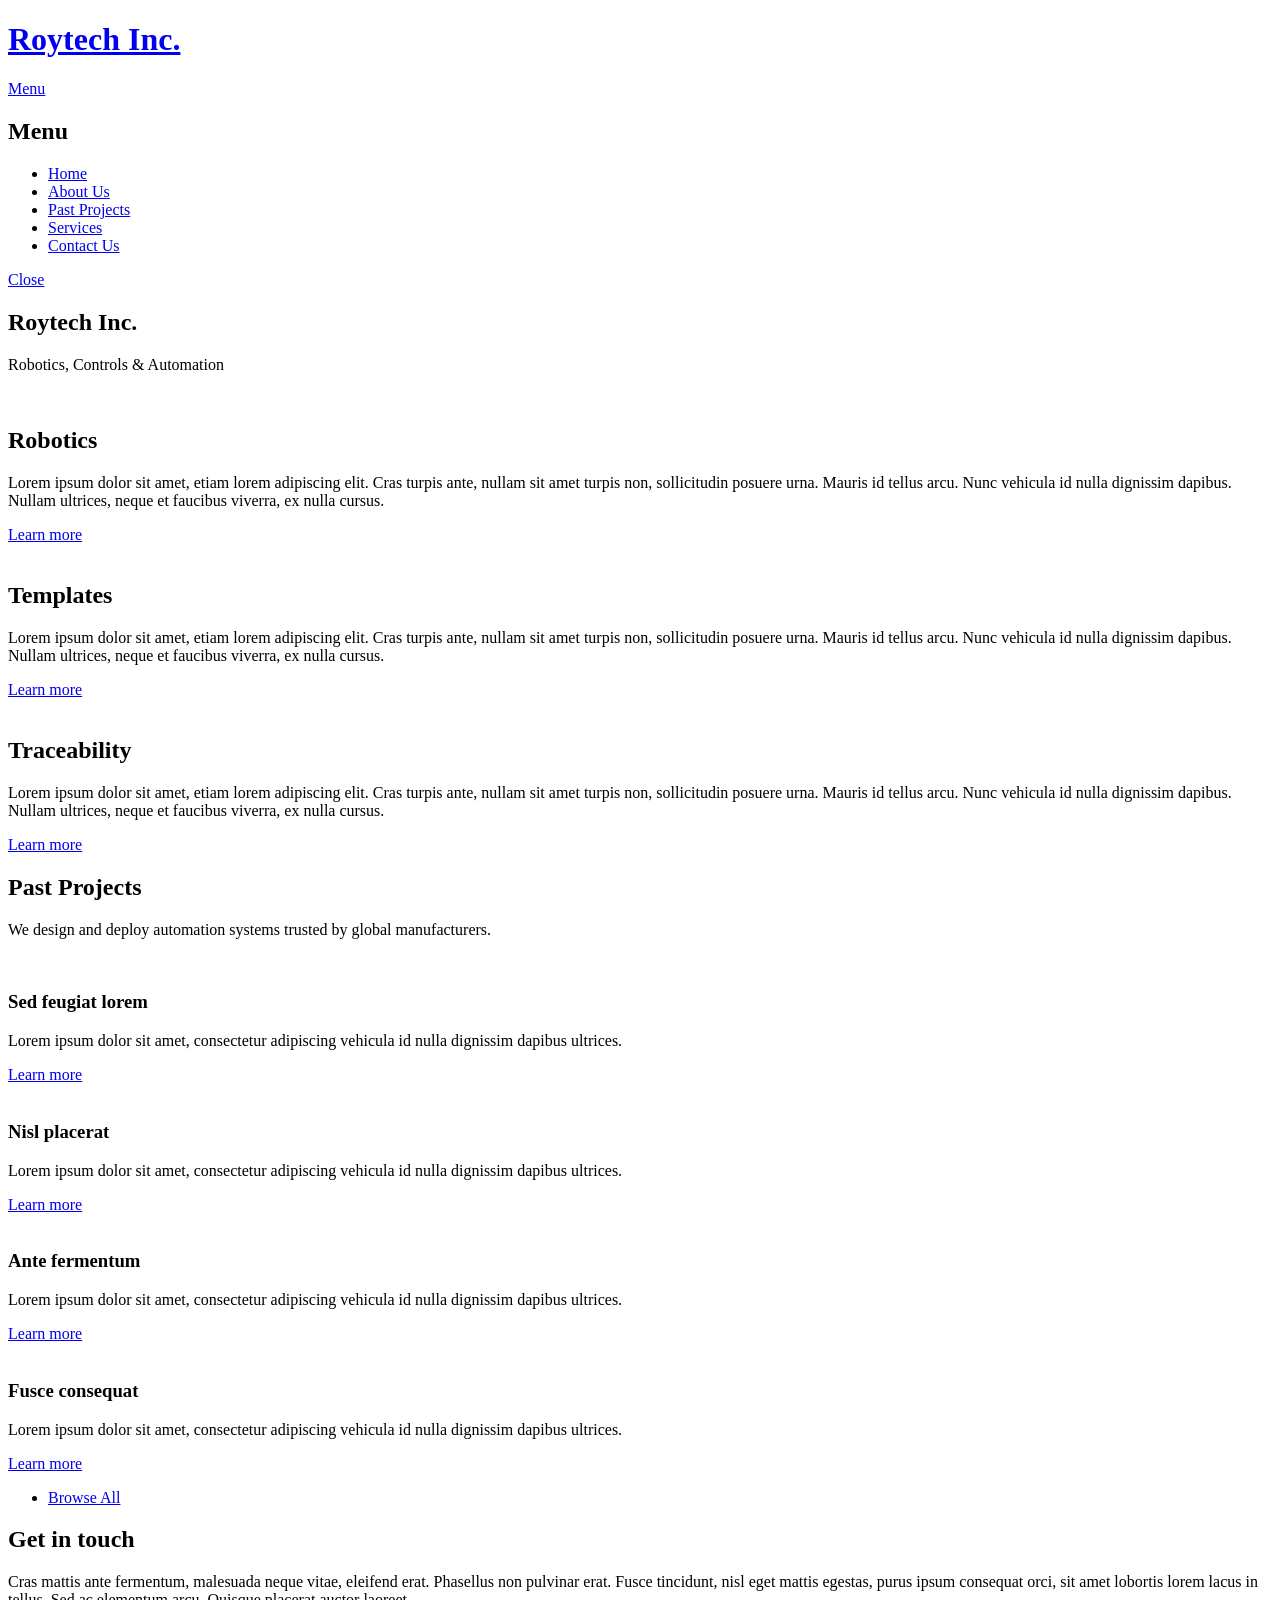
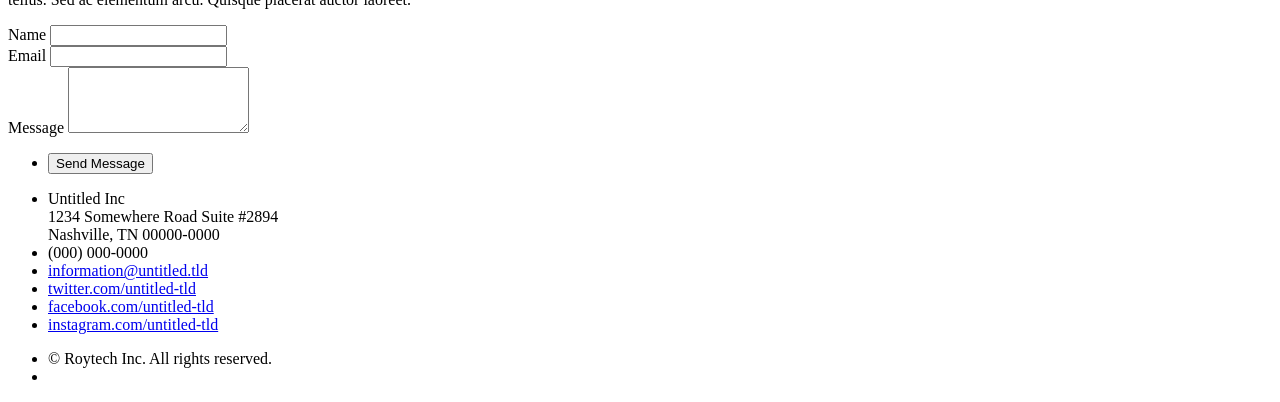
==== index.html @ 483c72b5 "Add files via upload" ====
<!DOCTYPE HTML>
<!--
	Solid State by HTML5 UP
	html5up.net | @ajlkn
	Free for personal and commercial use under the CCA 3.0 license (html5up.net/license)
-->
<html>
	<head>
		<title>Roytech Inc.</title>
		<meta charset="utf-8" />
		<meta name="viewport" content="width=device-width, initial-scale=1, user-scalable=no" />
		<link rel="stylesheet" href="assets/css/main.css" />
		<noscript><link rel="stylesheet" href="assets/css/noscript.css" /></noscript>
	</head>
	<body class="is-preload">

		<!-- Page Wrapper -->
			<div id="page-wrapper">

				<!-- Header -->
					<header id="header" class="alt">
						<h1><a href="index.html">Roytech Inc.</a></h1>
						<nav>
							<a href="#menu">Menu</a>
						</nav>
					</header>

				<!-- Menu -->
					<nav id="menu">
						<div class="inner">
							<h2>Menu</h2>
							<ul class="links">
								<li><a href="index.html">Home</a></li>
								<li><a href="about.html">About Us</a></li>
								<li><a href="projects.html">Past Projects</a></li>
								<li><a href="services.html">Services</a></li>
								<li><a href="index.html#footer">Contact Us</a></li>
							</ul>
							<a href="#" class="close">Close</a>
						</div>
					</nav>

				<!-- Banner -->
					<section id="banner">
						<div class="inner">
<div class="logo">
  <span class="icon">
    <i class="fas fa-cog"></i>
  </span>
</div>					<h2>Roytech Inc.</h2>
							<p>Robotics, Controls & Automation <a href="http://html5up.net"></a></p>
						</div>
					</section>

				<!-- Wrapper -->
					<section id="wrapper">

						<!-- One -->
							<section id="one" class="wrapper spotlight style1">
								<div class="inner">
									<a href="services.html" class="image"><img src="images/robotics.jpg" alt="" /></a>
									<div class="content">
										<h2 class="major">Robotics</h2>
										<p>Lorem ipsum dolor sit amet, etiam lorem adipiscing elit. Cras turpis ante, nullam sit amet turpis non, sollicitudin posuere urna. Mauris id tellus arcu. Nunc vehicula id nulla dignissim dapibus. Nullam ultrices, neque et faucibus viverra, ex nulla cursus.</p>
										<a href="services.html" class="special">Learn more</a>
									</div>
								</div>
							</section>

						<!-- Two -->
							<section id="two" class="wrapper alt spotlight style2">
								<div class="inner">
									<a href="services.html" class="image"><img src="images/templates.jpg" alt="" /></a>
									<div class="content">
										<h2 class="major">Templates</h2>
										<p>Lorem ipsum dolor sit amet, etiam lorem adipiscing elit. Cras turpis ante, nullam sit amet turpis non, sollicitudin posuere urna. Mauris id tellus arcu. Nunc vehicula id nulla dignissim dapibus. Nullam ultrices, neque et faucibus viverra, ex nulla cursus.</p>
										<a href="services.html" class="special">Learn more</a>
									</div>
								</div>
							</section>

						<!-- Three -->
							<section id="three" class="wrapper spotlight style3">
								<div class="inner">
									<a href="services.html" class="image"><img src="images/traceability.jpg" alt="" /></a>
									<div class="content">
										<h2 class="major">Traceability</h2>
										<p>Lorem ipsum dolor sit amet, etiam lorem adipiscing elit. Cras turpis ante, nullam sit amet turpis non, sollicitudin posuere urna. Mauris id tellus arcu. Nunc vehicula id nulla dignissim dapibus. Nullam ultrices, neque et faucibus viverra, ex nulla cursus.</p>
										<a href="services.html" class="special">Learn more</a>
									</div>
								</div>
							</section>

						<!-- Four -->
							<section id="four" class="wrapper alt style1">
								<div class="inner">
									<h2 class="major">Past Projects</h2>
									<p>We design and deploy automation systems trusted by global manufacturers.</p>
									<section class="features">
										<article>
											<a href="#" class="image"><img src="images/pic04.jpg" alt="" /></a>
											<h3 class="major">Sed feugiat lorem</h3>
											<p>Lorem ipsum dolor sit amet, consectetur adipiscing vehicula id nulla dignissim dapibus ultrices.</p>
											<a href="projects.html" class="special">Learn more</a>
										</article>
										<article>
											<a href="#" class="image"><img src="images/pic05.jpg" alt="" /></a>
											<h3 class="major">Nisl placerat</h3>
											<p>Lorem ipsum dolor sit amet, consectetur adipiscing vehicula id nulla dignissim dapibus ultrices.</p>
											<a href="projects.html" class="special">Learn more</a>
										</article>
										<article>
											<a href="#" class="image"><img src="images/pic06.jpg" alt="" /></a>
											<h3 class="major">Ante fermentum</h3>
											<p>Lorem ipsum dolor sit amet, consectetur adipiscing vehicula id nulla dignissim dapibus ultrices.</p>
											<a href="projects.html" class="special">Learn more</a>
										</article>
										<article>
											<a href="projects.html" class="image"><img src="images/pic07.jpg" alt="" /></a>
											<h3 class="major">Fusce consequat</h3>
											<p>Lorem ipsum dolor sit amet, consectetur adipiscing vehicula id nulla dignissim dapibus ultrices.</p>
											<a href="#" class="special">Learn more</a>
										</article>
									</section>
									<ul class="actions">
										<li><a href="#" class="button">Browse All</a></li>
									</ul>
								</div>
							</section>

					</section>

				<!-- Footer -->
					<section id="footer">
						<div class="inner">
							<h2 class="major">Get in touch</h2>
							<p>Cras mattis ante fermentum, malesuada neque vitae, eleifend erat. Phasellus non pulvinar erat. Fusce tincidunt, nisl eget mattis egestas, purus ipsum consequat orci, sit amet lobortis lorem lacus in tellus. Sed ac elementum arcu. Quisque placerat auctor laoreet.</p>
							<form method="post" action="#">
								<div class="fields">
									<div class="field">
										<label for="name">Name</label>
										<input type="text" name="name" id="name" />
									</div>
									<div class="field">
										<label for="email">Email</label>
										<input type="email" name="email" id="email" />
									</div>
									<div class="field">
										<label for="message">Message</label>
										<textarea name="message" id="message" rows="4"></textarea>
									</div>
								</div>
								<ul class="actions">
									<li><input type="submit" value="Send Message" /></li>
								</ul>
							</form>
							<ul class="contact">
								<li class="icon solid fa-home">
									Untitled Inc<br />
									1234 Somewhere Road Suite #2894<br />
									Nashville, TN 00000-0000
								</li>
								<li class="icon solid fa-phone">(000) 000-0000</li>
								<li class="icon solid fa-envelope"><a href="#">information@untitled.tld</a></li>
								<li class="icon brands fa-twitter"><a href="#">twitter.com/untitled-tld</a></li>
								<li class="icon brands fa-facebook-f"><a href="#">facebook.com/untitled-tld</a></li>
								<li class="icon brands fa-instagram"><a href="#">instagram.com/untitled-tld</a></li>
							</ul>
							<ul class="copyright">
								<li>&copy; Roytech Inc. All rights reserved.</li><li><a href="http://html5up.net"></a></li>
							</ul>
						</div>
					</section>

			</div>

		<!-- Scripts -->
			<script src="assets/js/jquery.min.js"></script>
			<script src="assets/js/jquery.scrollex.min.js"></script>
			<script src="assets/js/browser.min.js"></script>
			<script src="assets/js/breakpoints.min.js"></script>
			<script src="assets/js/util.js"></script>
			<script src="assets/js/main.js"></script>

	</body>
</html>
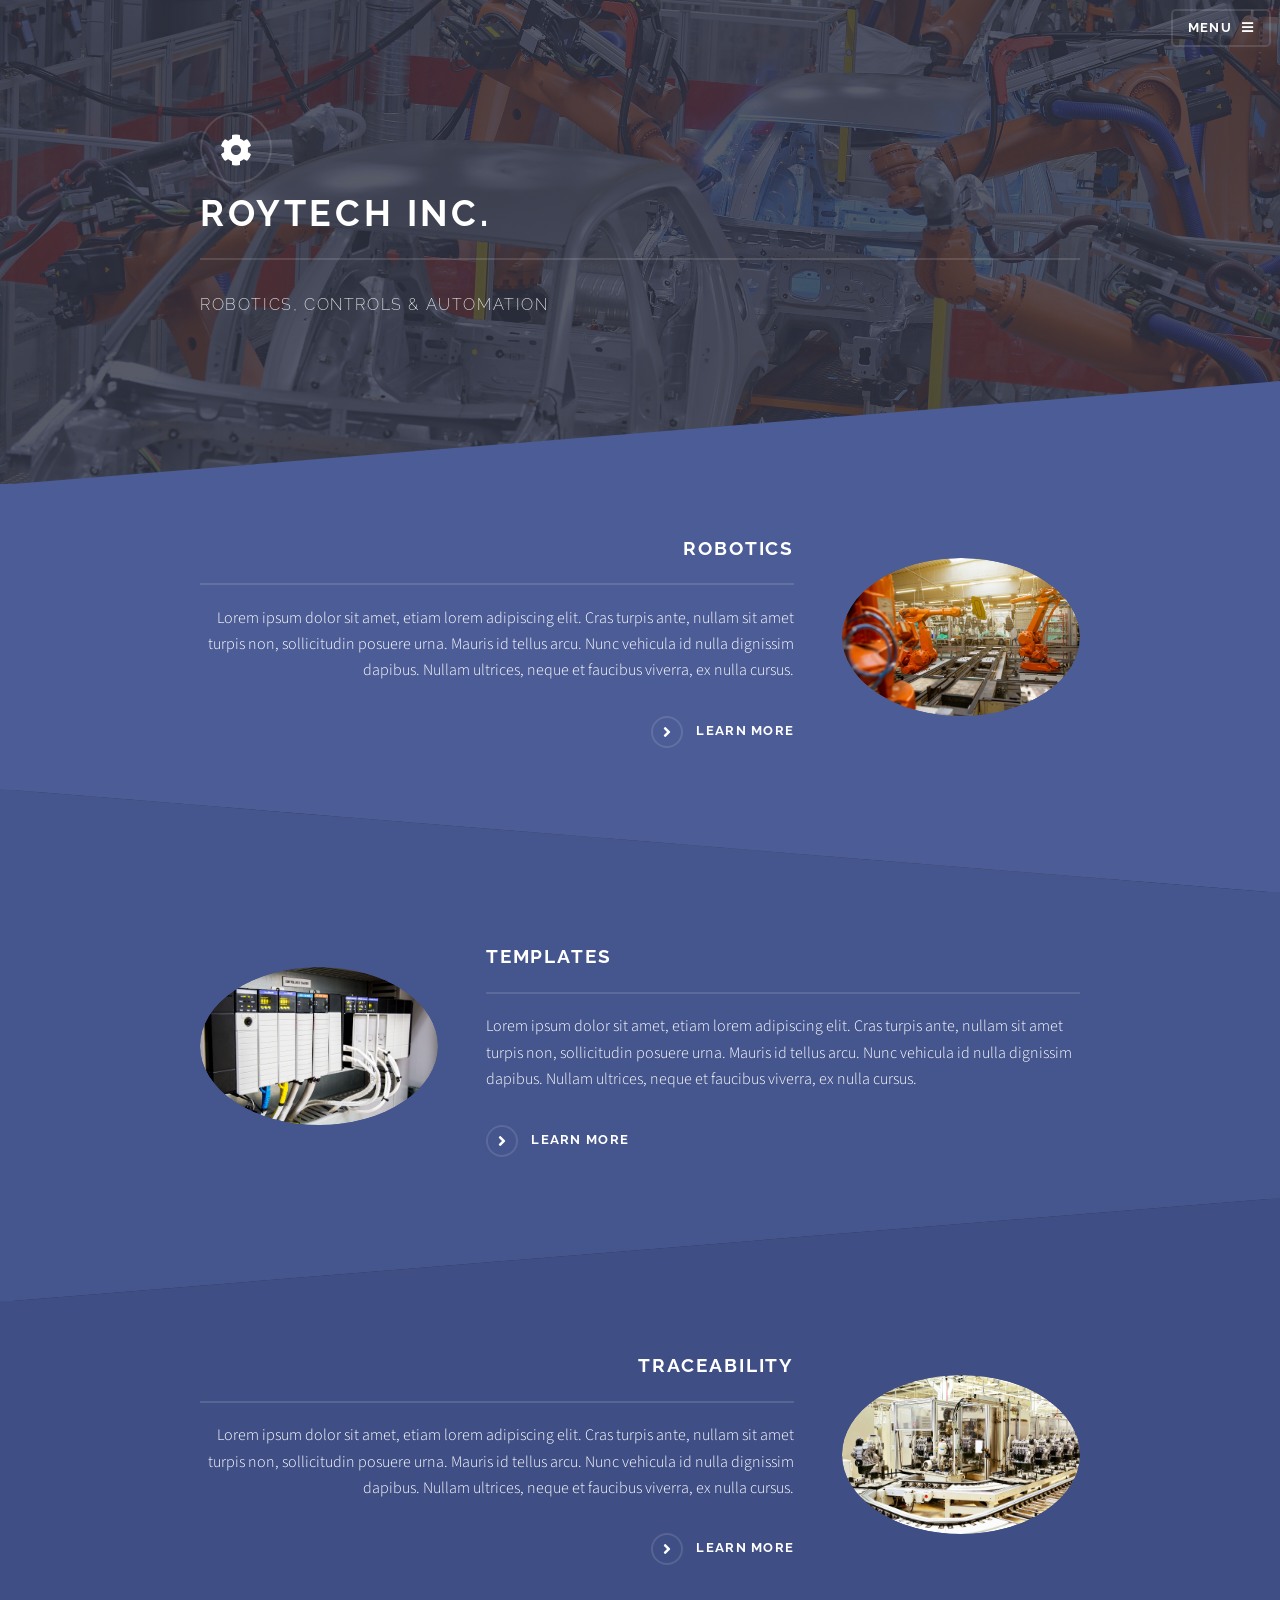
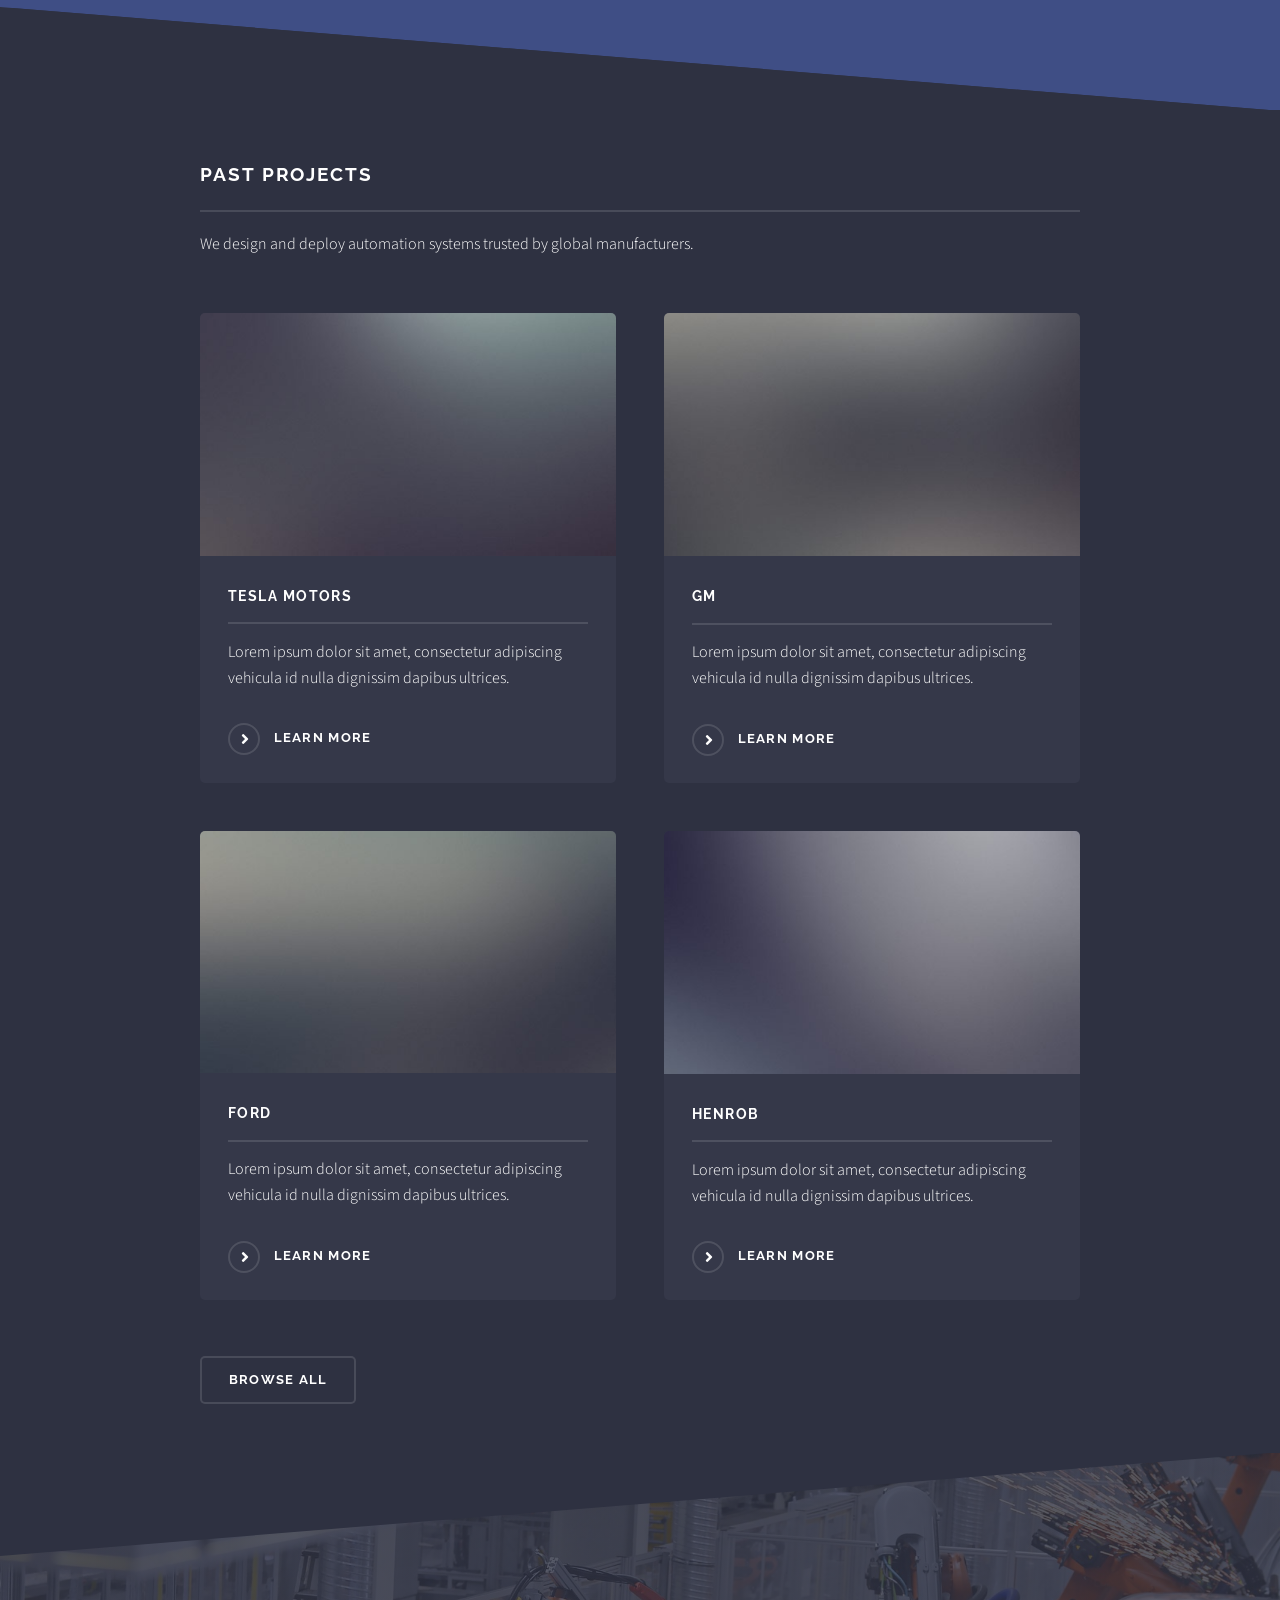
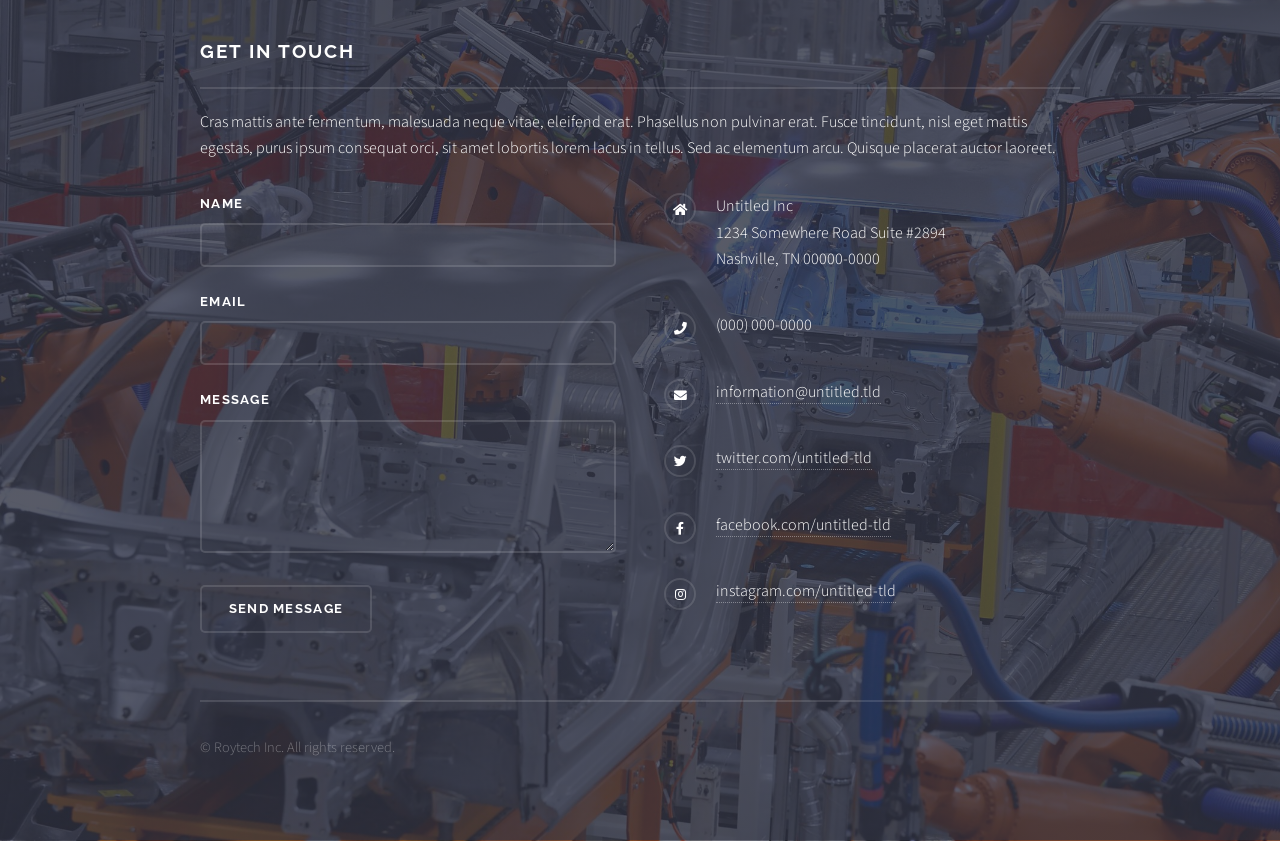
==== commit d9d91f44: "test" ====
--- a/index.html
+++ b/index.html
@@ -1,186 +1,186 @@
-<!DOCTYPE HTML>
-<!--
-	Solid State by HTML5 UP
-	html5up.net | @ajlkn
-	Free for personal and commercial use under the CCA 3.0 license (html5up.net/license)
--->
-<html>
-	<head>
-		<title>Roytech Inc.</title>
-		<meta charset="utf-8" />
-		<meta name="viewport" content="width=device-width, initial-scale=1, user-scalable=no" />
-		<link rel="stylesheet" href="assets/css/main.css" />
-		<noscript><link rel="stylesheet" href="assets/css/noscript.css" /></noscript>
-	</head>
-	<body class="is-preload">
-
-		<!-- Page Wrapper -->
-			<div id="page-wrapper">
-
-				<!-- Header -->
-					<header id="header" class="alt">
-						<h1><a href="index.html">Roytech Inc.</a></h1>
-						<nav>
-							<a href="#menu">Menu</a>
-						</nav>
-					</header>
-
-				<!-- Menu -->
-					<nav id="menu">
-						<div class="inner">
-							<h2>Menu</h2>
-							<ul class="links">
-								<li><a href="index.html">Home</a></li>
-								<li><a href="about.html">About Us</a></li>
-								<li><a href="projects.html">Past Projects</a></li>
-								<li><a href="services.html">Services</a></li>
-								<li><a href="index.html#footer">Contact Us</a></li>
-							</ul>
-							<a href="#" class="close">Close</a>
-						</div>
-					</nav>
-
-				<!-- Banner -->
-					<section id="banner">
-						<div class="inner">
-<div class="logo">
-  <span class="icon">
-    <i class="fas fa-cog"></i>
-  </span>
-</div>					<h2>Roytech Inc.</h2>
-							<p>Robotics, Controls & Automation <a href="http://html5up.net"></a></p>
-						</div>
-					</section>
-
-				<!-- Wrapper -->
-					<section id="wrapper">
-
-						<!-- One -->
-							<section id="one" class="wrapper spotlight style1">
-								<div class="inner">
-									<a href="services.html" class="image"><img src="images/robotics.jpg" alt="" /></a>
-									<div class="content">
-										<h2 class="major">Robotics</h2>
-										<p>Lorem ipsum dolor sit amet, etiam lorem adipiscing elit. Cras turpis ante, nullam sit amet turpis non, sollicitudin posuere urna. Mauris id tellus arcu. Nunc vehicula id nulla dignissim dapibus. Nullam ultrices, neque et faucibus viverra, ex nulla cursus.</p>
-										<a href="services.html" class="special">Learn more</a>
-									</div>
-								</div>
-							</section>
-
-						<!-- Two -->
-							<section id="two" class="wrapper alt spotlight style2">
-								<div class="inner">
-									<a href="services.html" class="image"><img src="images/templates.jpg" alt="" /></a>
-									<div class="content">
-										<h2 class="major">Templates</h2>
-										<p>Lorem ipsum dolor sit amet, etiam lorem adipiscing elit. Cras turpis ante, nullam sit amet turpis non, sollicitudin posuere urna. Mauris id tellus arcu. Nunc vehicula id nulla dignissim dapibus. Nullam ultrices, neque et faucibus viverra, ex nulla cursus.</p>
-										<a href="services.html" class="special">Learn more</a>
-									</div>
-								</div>
-							</section>
-
-						<!-- Three -->
-							<section id="three" class="wrapper spotlight style3">
-								<div class="inner">
-									<a href="services.html" class="image"><img src="images/traceability.jpg" alt="" /></a>
-									<div class="content">
-										<h2 class="major">Traceability</h2>
-										<p>Lorem ipsum dolor sit amet, etiam lorem adipiscing elit. Cras turpis ante, nullam sit amet turpis non, sollicitudin posuere urna. Mauris id tellus arcu. Nunc vehicula id nulla dignissim dapibus. Nullam ultrices, neque et faucibus viverra, ex nulla cursus.</p>
-										<a href="services.html" class="special">Learn more</a>
-									</div>
-								</div>
-							</section>
-
-						<!-- Four -->
-							<section id="four" class="wrapper alt style1">
-								<div class="inner">
-									<h2 class="major">Past Projects</h2>
-									<p>We design and deploy automation systems trusted by global manufacturers.</p>
-									<section class="features">
-										<article>
-											<a href="#" class="image"><img src="images/pic04.jpg" alt="" /></a>
-											<h3 class="major">Sed feugiat lorem</h3>
-											<p>Lorem ipsum dolor sit amet, consectetur adipiscing vehicula id nulla dignissim dapibus ultrices.</p>
-											<a href="projects.html" class="special">Learn more</a>
-										</article>
-										<article>
-											<a href="#" class="image"><img src="images/pic05.jpg" alt="" /></a>
-											<h3 class="major">Nisl placerat</h3>
-											<p>Lorem ipsum dolor sit amet, consectetur adipiscing vehicula id nulla dignissim dapibus ultrices.</p>
-											<a href="projects.html" class="special">Learn more</a>
-										</article>
-										<article>
-											<a href="#" class="image"><img src="images/pic06.jpg" alt="" /></a>
-											<h3 class="major">Ante fermentum</h3>
-											<p>Lorem ipsum dolor sit amet, consectetur adipiscing vehicula id nulla dignissim dapibus ultrices.</p>
-											<a href="projects.html" class="special">Learn more</a>
-										</article>
-										<article>
-											<a href="projects.html" class="image"><img src="images/pic07.jpg" alt="" /></a>
-											<h3 class="major">Fusce consequat</h3>
-											<p>Lorem ipsum dolor sit amet, consectetur adipiscing vehicula id nulla dignissim dapibus ultrices.</p>
-											<a href="#" class="special">Learn more</a>
-										</article>
-									</section>
-									<ul class="actions">
-										<li><a href="#" class="button">Browse All</a></li>
-									</ul>
-								</div>
-							</section>
-
-					</section>
-
-				<!-- Footer -->
-					<section id="footer">
-						<div class="inner">
-							<h2 class="major">Get in touch</h2>
-							<p>Cras mattis ante fermentum, malesuada neque vitae, eleifend erat. Phasellus non pulvinar erat. Fusce tincidunt, nisl eget mattis egestas, purus ipsum consequat orci, sit amet lobortis lorem lacus in tellus. Sed ac elementum arcu. Quisque placerat auctor laoreet.</p>
-							<form method="post" action="#">
-								<div class="fields">
-									<div class="field">
-										<label for="name">Name</label>
-										<input type="text" name="name" id="name" />
-									</div>
-									<div class="field">
-										<label for="email">Email</label>
-										<input type="email" name="email" id="email" />
-									</div>
-									<div class="field">
-										<label for="message">Message</label>
-										<textarea name="message" id="message" rows="4"></textarea>
-									</div>
-								</div>
-								<ul class="actions">
-									<li><input type="submit" value="Send Message" /></li>
-								</ul>
-							</form>
-							<ul class="contact">
-								<li class="icon solid fa-home">
-									Untitled Inc<br />
-									1234 Somewhere Road Suite #2894<br />
-									Nashville, TN 00000-0000
-								</li>
-								<li class="icon solid fa-phone">(000) 000-0000</li>
-								<li class="icon solid fa-envelope"><a href="#">information@untitled.tld</a></li>
-								<li class="icon brands fa-twitter"><a href="#">twitter.com/untitled-tld</a></li>
-								<li class="icon brands fa-facebook-f"><a href="#">facebook.com/untitled-tld</a></li>
-								<li class="icon brands fa-instagram"><a href="#">instagram.com/untitled-tld</a></li>
-							</ul>
-							<ul class="copyright">
-								<li>&copy; Roytech Inc. All rights reserved.</li><li><a href="http://html5up.net"></a></li>
-							</ul>
-						</div>
-					</section>
-
-			</div>
-
-		<!-- Scripts -->
-			<script src="assets/js/jquery.min.js"></script>
-			<script src="assets/js/jquery.scrollex.min.js"></script>
-			<script src="assets/js/browser.min.js"></script>
-			<script src="assets/js/breakpoints.min.js"></script>
-			<script src="assets/js/util.js"></script>
-			<script src="assets/js/main.js"></script>
-
-	</body>
+<!DOCTYPE HTML>
+<!--
+	Solid State by HTML5 UP
+	html5up.net | @ajlkn
+	Free for personal and commercial use under the CCA 3.0 license (html5up.net/license)
+-->
+<html>
+	<head>
+		<title>Roytech Inc.</title>
+		<meta charset="utf-8" />
+		<meta name="viewport" content="width=device-width, initial-scale=1, user-scalable=no" />
+		<link rel="stylesheet" href="assets/css/main.css" />
+		<noscript><link rel="stylesheet" href="assets/css/noscript.css" /></noscript>
+	</head>
+	<body class="is-preload">
+
+		<!-- Page Wrapper -->
+			<div id="page-wrapper">
+
+				<!-- Header -->
+					<header id="header" class="alt">
+						<h1><a href="index.html">Roytech Inc.</a></h1>
+						<nav>
+							<a href="#menu">Menu</a>
+						</nav>
+					</header>
+
+				<!-- Menu -->
+					<nav id="menu">
+						<div class="inner">
+							<h2>Menu</h2>
+							<ul class="links">
+								<li><a href="index.html">Home</a></li>
+								<li><a href="about.html">About Us</a></li>
+								<li><a href="projects.html">Past Projects</a></li>
+								<li><a href="services.html">Services</a></li>
+								<li><a href="index.html#footer">Contact Us</a></li>
+							</ul>
+							<a href="#" class="close">Close</a>
+						</div>
+					</nav>
+
+				<!-- Banner -->
+					<section id="banner">
+						<div class="inner">
+<div class="logo">
+  <span class="icon">
+    <i class="fas fa-cog"></i>
+  </span>
+</div>					<h2>Roytech Inc.</h2>
+							<p>Robotics, Controls & Automation <a href="http://html5up.net"></a></p>
+						</div>
+					</section>
+
+				<!-- Wrapper -->
+					<section id="wrapper">
+
+						<!-- One -->
+							<section id="one" class="wrapper spotlight style1">
+								<div class="inner">
+									<a href="services.html" class="image"><img src="images/robotics.jpg" alt="" /></a>
+									<div class="content">
+										<h2 class="major">Robotics</h2>
+										<p>Lorem ipsum dolor sit amet, etiam lorem adipiscing elit. Cras turpis ante, nullam sit amet turpis non, sollicitudin posuere urna. Mauris id tellus arcu. Nunc vehicula id nulla dignissim dapibus. Nullam ultrices, neque et faucibus viverra, ex nulla cursus.</p>
+										<a href="services.html" class="special">Learn more</a>
+									</div>
+								</div>
+							</section>
+
+						<!-- Two -->
+							<section id="two" class="wrapper alt spotlight style2">
+								<div class="inner">
+									<a href="services.html" class="image"><img src="images/templates.jpg" alt="" /></a>
+									<div class="content">
+										<h2 class="major">Templates</h2>
+										<p>Lorem ipsum dolor sit amet, etiam lorem adipiscing elit. Cras turpis ante, nullam sit amet turpis non, sollicitudin posuere urna. Mauris id tellus arcu. Nunc vehicula id nulla dignissim dapibus. Nullam ultrices, neque et faucibus viverra, ex nulla cursus.</p>
+										<a href="services.html" class="special">Learn more</a>
+									</div>
+								</div>
+							</section>
+
+						<!-- Three -->
+							<section id="three" class="wrapper spotlight style3">
+								<div class="inner">
+									<a href="services.html" class="image"><img src="images/traceability.jpg" alt="" /></a>
+									<div class="content">
+										<h2 class="major">Traceability</h2>
+										<p>Lorem ipsum dolor sit amet, etiam lorem adipiscing elit. Cras turpis ante, nullam sit amet turpis non, sollicitudin posuere urna. Mauris id tellus arcu. Nunc vehicula id nulla dignissim dapibus. Nullam ultrices, neque et faucibus viverra, ex nulla cursus.</p>
+										<a href="services.html" class="special">Learn more</a>
+									</div>
+								</div>
+							</section>
+
+						<!-- Four -->
+							<section id="four" class="wrapper alt style1">
+								<div class="inner">
+									<h2 class="major">Past Projects</h2>
+									<p>We design and deploy automation systems trusted by global manufacturers.</p>
+									<section class="features">
+										<article>
+											<a href="#" class="image"><img src="images/pic04.jpg" alt="" /></a>
+											<h3 class="major">Tesla Motors</h3>
+											<p>Lorem ipsum dolor sit amet, consectetur adipiscing vehicula id nulla dignissim dapibus ultrices.</p>
+											<a href="projects.html" class="special">Learn more</a>
+										</article>
+										<article>
+											<a href="#" class="image"><img src="images/pic05.jpg" alt="" /></a>
+											<h3 class="major">GM</h3>
+											<p>Lorem ipsum dolor sit amet, consectetur adipiscing vehicula id nulla dignissim dapibus ultrices.</p>
+											<a href="projects.html" class="special">Learn more</a>
+										</article>
+										<article>
+											<a href="#" class="image"><img src="images/pic06.jpg" alt="" /></a>
+											<h3 class="major">Ford</h3>
+											<p>Lorem ipsum dolor sit amet, consectetur adipiscing vehicula id nulla dignissim dapibus ultrices.</p>
+											<a href="projects.html" class="special">Learn more</a>
+										</article>
+										<article>
+											<a href="projects.html" class="image"><img src="images/pic07.jpg" alt="" /></a>
+											<h3 class="major">Henrob</h3>
+											<p>Lorem ipsum dolor sit amet, consectetur adipiscing vehicula id nulla dignissim dapibus ultrices.</p>
+											<a href="#" class="special">Learn more</a>
+										</article>
+									</section>
+									<ul class="actions">
+										<li><a href="#" class="button">Browse All</a></li>
+									</ul>
+								</div>
+							</section>
+
+					</section>
+
+				<!-- Footer -->
+					<section id="footer">
+						<div class="inner">
+							<h2 class="major">Get in touch</h2>
+							<p>Cras mattis ante fermentum, malesuada neque vitae, eleifend erat. Phasellus non pulvinar erat. Fusce tincidunt, nisl eget mattis egestas, purus ipsum consequat orci, sit amet lobortis lorem lacus in tellus. Sed ac elementum arcu. Quisque placerat auctor laoreet.</p>
+							<form method="post" action="#">
+								<div class="fields">
+									<div class="field">
+										<label for="name">Name</label>
+										<input type="text" name="name" id="name" />
+									</div>
+									<div class="field">
+										<label for="email">Email</label>
+										<input type="email" name="email" id="email" />
+									</div>
+									<div class="field">
+										<label for="message">Message</label>
+										<textarea name="message" id="message" rows="4"></textarea>
+									</div>
+								</div>
+								<ul class="actions">
+									<li><input type="submit" value="Send Message" /></li>
+								</ul>
+							</form>
+							<ul class="contact">
+								<li class="icon solid fa-home">
+									Untitled Inc<br />
+									1234 Somewhere Road Suite #2894<br />
+									Nashville, TN 00000-0000
+								</li>
+								<li class="icon solid fa-phone">(000) 000-0000</li>
+								<li class="icon solid fa-envelope"><a href="#">information@untitled.tld</a></li>
+								<li class="icon brands fa-twitter"><a href="#">twitter.com/untitled-tld</a></li>
+								<li class="icon brands fa-facebook-f"><a href="#">facebook.com/untitled-tld</a></li>
+								<li class="icon brands fa-instagram"><a href="#">instagram.com/untitled-tld</a></li>
+							</ul>
+							<ul class="copyright">
+								<li>&copy; Roytech Inc. All rights reserved.</li><li><a href="http://html5up.net"></a></li>
+							</ul>
+						</div>
+					</section>
+
+			</div>
+
+		<!-- Scripts -->
+			<script src="assets/js/jquery.min.js"></script>
+			<script src="assets/js/jquery.scrollex.min.js"></script>
+			<script src="assets/js/browser.min.js"></script>
+			<script src="assets/js/breakpoints.min.js"></script>
+			<script src="assets/js/util.js"></script>
+			<script src="assets/js/main.js"></script>
+
+	</body>
 </html>
--- a/assets/css/main.css
+++ b/assets/css/main.css
@@ -0,0 +1,4164 @@
+@import url(fontawesome-all.min.css);
+@import url("https://fonts.googleapis.com/css?family=Raleway:200,700|Source+Sans+Pro:300,600,300italic,600italic");
+
+/*
+	Solid State by HTML5 UP
+	html5up.net | @ajlkn
+	Free for personal and commercial use under the CCA 3.0 license (html5up.net/license)
+*/
+
+html, body, div, span, applet, object,
+iframe, h1, h2, h3, h4, h5, h6, p, blockquote,
+pre, a, abbr, acronym, address, big, cite,
+code, del, dfn, em, img, ins, kbd, q, s, samp,
+small, strike, strong, sub, sup, tt, var, b,
+u, i, center, dl, dt, dd, ol, ul, li, fieldset,
+form, label, legend, table, caption, tbody,
+tfoot, thead, tr, th, td, article, aside,
+canvas, details, embed, figure, figcaption,
+footer, header, hgroup, menu, nav, output, ruby,
+section, summary, time, mark, audio, video {
+	margin: 0;
+	padding: 0;
+	border: 0;
+	font-size: 100%;
+	font: inherit;
+	vertical-align: baseline;}
+
+article, aside, details, figcaption, figure,
+footer, header, hgroup, menu, nav, section {
+	display: block;}
+
+body {
+	line-height: 1;
+}
+
+ol, ul {
+	list-style: none;
+}
+
+blockquote, q {
+	quotes: none;
+}
+
+	blockquote:before, blockquote:after, q:before, q:after {
+		content: '';
+		content: none;
+	}
+
+table {
+	border-collapse: collapse;
+	border-spacing: 0;
+}
+
+body {
+	-webkit-text-size-adjust: none;
+}
+
+mark {
+	background-color: transparent;
+	color: inherit;
+}
+
+input::-moz-focus-inner {
+	border: 0;
+	padding: 0;
+}
+
+input, select, textarea {
+	-moz-appearance: none;
+	-webkit-appearance: none;
+	-ms-appearance: none;
+	appearance: none;
+}
+
+/* Basic */
+
+	@-ms-viewport {
+		width: device-width;
+	}
+
+	body {
+		-ms-overflow-style: scrollbar;
+	}
+
+	@media screen and (max-width: 480px) {
+
+		html, body {
+			min-width: 320px;
+		}
+
+	}
+
+	html {
+		box-sizing: border-box;
+	}
+
+	*, *:before, *:after {
+		box-sizing: inherit;
+	}
+
+	body {
+		background-color: #2e3141;
+		background-image: linear-gradient(to top, rgba(46, 49, 65, 0.8), rgba(46, 49, 65, 0.8)), url("../../images/automation.jpg");
+		background-size: auto,
+ cover;
+		background-attachment: fixed,
+ fixed;
+		background-position: center,
+ center;
+	}
+
+		body.is-preload *, body.is-preload *:before, body.is-preload *:after {
+			-moz-animation: none !important;
+			-webkit-animation: none !important;
+			-ms-animation: none !important;
+			animation: none !important;
+			-moz-transition: none !important;
+			-webkit-transition: none !important;
+			-ms-transition: none !important;
+			transition: none !important;
+		}
+
+/* Type */
+
+	body, input, select, textarea {
+		color: #ffffff;
+		font-family: "Source Sans Pro", Helvetica, sans-serif;
+		font-size: 16.5pt;
+		font-weight: 300;
+		line-height: 1.65;
+	}
+
+		@media screen and (max-width: 1680px) {
+
+			body, input, select, textarea {
+				font-size: 13pt;
+			}
+
+		}
+
+		@media screen and (max-width: 1280px) {
+
+			body, input, select, textarea {
+				font-size: 12pt;
+			}
+
+		}
+
+		@media screen and (max-width: 980px) {
+
+			body, input, select, textarea {
+				font-size: 12pt;
+			}
+
+		}
+
+		@media screen and (max-width: 736px) {
+
+			body, input, select, textarea {
+				font-size: 12pt;
+			}
+
+		}
+
+		@media screen and (max-width: 480px) {
+
+			body, input, select, textarea {
+				font-size: 12pt;
+			}
+
+		}
+
+	a {
+		-moz-transition: color 0.2s ease-in-out, border-bottom-color 0.2s ease-in-out;
+		-webkit-transition: color 0.2s ease-in-out, border-bottom-color 0.2s ease-in-out;
+		-ms-transition: color 0.2s ease-in-out, border-bottom-color 0.2s ease-in-out;
+		transition: color 0.2s ease-in-out, border-bottom-color 0.2s ease-in-out;
+		border-bottom: dotted 1px rgba(255, 255, 255, 0.35);
+		color: #ffffff;
+		text-decoration: none;
+	}
+
+		a:hover {
+			border-bottom-color: transparent;
+			color: #ffffff !important;
+		}
+
+		a.special:not(.button) {
+			text-decoration: none;
+			border-bottom: 0;
+			display: block;
+			font-family: Raleway, Helvetica, sans-serif;
+			font-size: 0.8em;
+			font-weight: 700;
+			letter-spacing: 0.1em;
+			margin: 0 0 2em 0;
+			text-transform: uppercase;
+		}
+
+			a.special:not(.button):before {
+				-moz-osx-font-smoothing: grayscale;
+				-webkit-font-smoothing: antialiased;
+				display: inline-block;
+				font-style: normal;
+				font-variant: normal;
+				text-rendering: auto;
+				line-height: 1;
+				text-transform: none !important;
+				font-family: 'Font Awesome 5 Free';
+				font-weight: 900;
+			}
+
+			a.special:not(.button):before {
+				-moz-transition: background-color 0.2s ease-in-out;
+				-webkit-transition: background-color 0.2s ease-in-out;
+				-ms-transition: background-color 0.2s ease-in-out;
+				transition: background-color 0.2s ease-in-out;
+				border-radius: 100%;
+				border: solid 2px rgba(255, 255, 255, 0.125);
+				content: '\f105';
+				display: inline-block;
+				font-size: 1.25em;
+				height: 2em;
+				line-height: 1.75em;
+				margin-right: 0.85em;
+				text-align: center;
+				text-indent: 0.15em;
+				vertical-align: middle;
+				width: 2em;
+			}
+
+			a.special:not(.button):hover:before {
+				background-color: rgba(255, 255, 255, 0.025);
+			}
+
+			a.special:not(.button):active:before {
+				background-color: rgba(255, 255, 255, 0.075);
+			}
+
+	strong, b {
+		color: #ffffff;
+		font-weight: 600;
+	}
+
+	em, i {
+		font-style: italic;
+	}
+
+	p {
+		margin: 0 0 2em 0;
+	}
+
+	h1, h2, h3, h4, h5, h6 {
+		color: #ffffff;
+		font-family: Raleway, Helvetica, sans-serif;
+		font-weight: 700;
+		letter-spacing: 0.1em;
+		margin: 0 0 1em 0;
+		text-transform: uppercase;
+	}
+
+		h1 a, h2 a, h3 a, h4 a, h5 a, h6 a {
+			color: inherit;
+			text-decoration: none;
+			border-bottom: 0;
+		}
+
+		h1 span, h2 span, h3 span, h4 span, h5 span, h6 span {
+			font-weight: 200;
+		}
+
+		h1.major, h2.major, h3.major, h4.major, h5.major, h6.major {
+			padding-bottom: 1em;
+			border-bottom: solid 2px rgba(255, 255, 255, 0.125);
+		}
+
+	h2 {
+		font-size: 1.2em;
+	}
+
+	h3 {
+		font-size: 0.9em;
+	}
+
+	h4 {
+		font-size: 0.7em;
+	}
+
+	h5 {
+		font-size: 0.7em;
+	}
+
+	h6 {
+		font-size: 0.7em;
+	}
+
+	@media screen and (max-width: 736px) {
+
+		h2 {
+			font-size: 1em;
+		}
+
+		h3 {
+			font-size: 0.8em;
+		}
+
+	}
+
+	sub {
+		font-size: 0.8em;
+		position: relative;
+		top: 0.5em;
+	}
+
+	sup {
+		font-size: 0.8em;
+		position: relative;
+		top: -0.5em;
+	}
+
+	blockquote {
+		border-left: solid 4px rgba(255, 255, 255, 0.125);
+		font-style: italic;
+		margin: 0 0 2em 0;
+		padding: 0.5em 0 0.5em 2em;
+	}
+
+	code {
+		background: rgba(255, 255, 255, 0.025);
+		border-radius: 5px;
+		border: solid 2px rgba(255, 255, 255, 0.125);
+		font-family: "Courier New", monospace;
+		font-size: 0.9em;
+		margin: 0 0.25em;
+		padding: 0.25em 0.65em;
+	}
+
+	pre {
+		-webkit-overflow-scrolling: touch;
+		font-family: "Courier New", monospace;
+		font-size: 0.9em;
+		margin: 0 0 2em 0;
+	}
+
+		pre code {
+			display: block;
+			line-height: 1.75em;
+			padding: 1em 1.5em;
+			overflow-x: auto;
+		}
+
+	hr {
+		border: 0;
+		border-bottom: solid 2px rgba(255, 255, 255, 0.125);
+		margin: 2.5em 0;
+	}
+
+		hr.major {
+			margin: 4em 0;
+		}
+
+	.align-left {
+		text-align: left;
+	}
+
+	.align-center {
+		text-align: center;
+	}
+
+	.align-right {
+		text-align: right;
+	}
+
+/* Row */
+
+	.row {
+		display: flex;
+		flex-wrap: wrap;
+		box-sizing: border-box;
+		align-items: stretch;
+	}
+
+		.row > * {
+			box-sizing: border-box;
+		}
+
+		.row.gtr-uniform > * > :last-child {
+			margin-bottom: 0;
+		}
+
+		.row.aln-left {
+			justify-content: flex-start;
+		}
+
+		.row.aln-center {
+			justify-content: center;
+		}
+
+		.row.aln-right {
+			justify-content: flex-end;
+		}
+
+		.row.aln-top {
+			align-items: flex-start;
+		}
+
+		.row.aln-middle {
+			align-items: center;
+		}
+
+		.row.aln-bottom {
+			align-items: flex-end;
+		}
+
+		.row > .imp {
+			order: -1;
+		}
+
+		.row > .col-1 {
+			width: 8.33333%;
+		}
+
+		.row > .off-1 {
+			margin-left: 8.33333%;
+		}
+
+		.row > .col-2 {
+			width: 16.66667%;
+		}
+
+		.row > .off-2 {
+			margin-left: 16.66667%;
+		}
+
+		.row > .col-3 {
+			width: 25%;
+		}
+
+		.row > .off-3 {
+			margin-left: 25%;
+		}
+
+		.row > .col-4 {
+			width: 33.33333%;
+		}
+
+		.row > .off-4 {
+			margin-left: 33.33333%;
+		}
+
+		.row > .col-5 {
+			width: 41.66667%;
+		}
+
+		.row > .off-5 {
+			margin-left: 41.66667%;
+		}
+
+		.row > .col-6 {
+			width: 50%;
+		}
+
+		.row > .off-6 {
+			margin-left: 50%;
+		}
+
+		.row > .col-7 {
+			width: 58.33333%;
+		}
+
+		.row > .off-7 {
+			margin-left: 58.33333%;
+		}
+
+		.row > .col-8 {
+			width: 66.66667%;
+		}
+
+		.row > .off-8 {
+			margin-left: 66.66667%;
+		}
+
+		.row > .col-9 {
+			width: 75%;
+		}
+
+		.row > .off-9 {
+			margin-left: 75%;
+		}
+
+		.row > .col-10 {
+			width: 83.33333%;
+		}
+
+		.row > .off-10 {
+			margin-left: 83.33333%;
+		}
+
+		.row > .col-11 {
+			width: 91.66667%;
+		}
+
+		.row > .off-11 {
+			margin-left: 91.66667%;
+		}
+
+		.row > .col-12 {
+			width: 100%;
+		}
+
+		.row > .off-12 {
+			margin-left: 100%;
+		}
+
+		.row.gtr-0 {
+			margin-top: 0;
+			margin-left: 0em;
+		}
+
+			.row.gtr-0 > * {
+				padding: 0 0 0 0em;
+			}
+
+			.row.gtr-0.gtr-uniform {
+				margin-top: 0em;
+			}
+
+				.row.gtr-0.gtr-uniform > * {
+					padding-top: 0em;
+				}
+
+		.row.gtr-25 {
+			margin-top: 0;
+			margin-left: -0.4375em;
+		}
+
+			.row.gtr-25 > * {
+				padding: 0 0 0 0.4375em;
+			}
+
+			.row.gtr-25.gtr-uniform {
+				margin-top: -0.4375em;
+			}
+
+				.row.gtr-25.gtr-uniform > * {
+					padding-top: 0.4375em;
+				}
+
+		.row.gtr-50 {
+			margin-top: 0;
+			margin-left: -0.875em;
+		}
+
+			.row.gtr-50 > * {
+				padding: 0 0 0 0.875em;
+			}
+
+			.row.gtr-50.gtr-uniform {
+				margin-top: -0.875em;
+			}
+
+				.row.gtr-50.gtr-uniform > * {
+					padding-top: 0.875em;
+				}
+
+		.row {
+			margin-top: 0;
+			margin-left: -1.75em;
+		}
+
+			.row > * {
+				padding: 0 0 0 1.75em;
+			}
+
+			.row.gtr-uniform {
+				margin-top: -1.75em;
+			}
+
+				.row.gtr-uniform > * {
+					padding-top: 1.75em;
+				}
+
+		.row.gtr-150 {
+			margin-top: 0;
+			margin-left: -2.625em;
+		}
+
+			.row.gtr-150 > * {
+				padding: 0 0 0 2.625em;
+			}
+
+			.row.gtr-150.gtr-uniform {
+				margin-top: -2.625em;
+			}
+
+				.row.gtr-150.gtr-uniform > * {
+					padding-top: 2.625em;
+				}
+
+		.row.gtr-200 {
+			margin-top: 0;
+			margin-left: -3.5em;
+		}
+
+			.row.gtr-200 > * {
+				padding: 0 0 0 3.5em;
+			}
+
+			.row.gtr-200.gtr-uniform {
+				margin-top: -3.5em;
+			}
+
+				.row.gtr-200.gtr-uniform > * {
+					padding-top: 3.5em;
+				}
+
+		@media screen and (max-width: 1680px) {
+
+			.row {
+				display: flex;
+				flex-wrap: wrap;
+				box-sizing: border-box;
+				align-items: stretch;
+			}
+
+				.row > * {
+					box-sizing: border-box;
+				}
+
+				.row.gtr-uniform > * > :last-child {
+					margin-bottom: 0;
+				}
+
+				.row.aln-left {
+					justify-content: flex-start;
+				}
+
+				.row.aln-center {
+					justify-content: center;
+				}
+
+				.row.aln-right {
+					justify-content: flex-end;
+				}
+
+				.row.aln-top {
+					align-items: flex-start;
+				}
+
+				.row.aln-middle {
+					align-items: center;
+				}
+
+				.row.aln-bottom {
+					align-items: flex-end;
+				}
+
+				.row > .imp-xlarge {
+					order: -1;
+				}
+
+				.row > .col-1-xlarge {
+					width: 8.33333%;
+				}
+
+				.row > .off-1-xlarge {
+					margin-left: 8.33333%;
+				}
+
+				.row > .col-2-xlarge {
+					width: 16.66667%;
+				}
+
+				.row > .off-2-xlarge {
+					margin-left: 16.66667%;
+				}
+
+				.row > .col-3-xlarge {
+					width: 25%;
+				}
+
+				.row > .off-3-xlarge {
+					margin-left: 25%;
+				}
+
+				.row > .col-4-xlarge {
+					width: 33.33333%;
+				}
+
+				.row > .off-4-xlarge {
+					margin-left: 33.33333%;
+				}
+
+				.row > .col-5-xlarge {
+					width: 41.66667%;
+				}
+
+				.row > .off-5-xlarge {
+					margin-left: 41.66667%;
+				}
+
+				.row > .col-6-xlarge {
+					width: 50%;
+				}
+
+				.row > .off-6-xlarge {
+					margin-left: 50%;
+				}
+
+				.row > .col-7-xlarge {
+					width: 58.33333%;
+				}
+
+				.row > .off-7-xlarge {
+					margin-left: 58.33333%;
+				}
+
+				.row > .col-8-xlarge {
+					width: 66.66667%;
+				}
+
+				.row > .off-8-xlarge {
+					margin-left: 66.66667%;
+				}
+
+				.row > .col-9-xlarge {
+					width: 75%;
+				}
+
+				.row > .off-9-xlarge {
+					margin-left: 75%;
+				}
+
+				.row > .col-10-xlarge {
+					width: 83.33333%;
+				}
+
+				.row > .off-10-xlarge {
+					margin-left: 83.33333%;
+				}
+
+				.row > .col-11-xlarge {
+					width: 91.66667%;
+				}
+
+				.row > .off-11-xlarge {
+					margin-left: 91.66667%;
+				}
+
+				.row > .col-12-xlarge {
+					width: 100%;
+				}
+
+				.row > .off-12-xlarge {
+					margin-left: 100%;
+				}
+
+				.row.gtr-0 {
+					margin-top: 0;
+					margin-left: 0em;
+				}
+
+					.row.gtr-0 > * {
+						padding: 0 0 0 0em;
+					}
+
+					.row.gtr-0.gtr-uniform {
+						margin-top: 0em;
+					}
+
+						.row.gtr-0.gtr-uniform > * {
+							padding-top: 0em;
+						}
+
+				.row.gtr-25 {
+					margin-top: 0;
+					margin-left: -0.4375em;
+				}
+
+					.row.gtr-25 > * {
+						padding: 0 0 0 0.4375em;
+					}
+
+					.row.gtr-25.gtr-uniform {
+						margin-top: -0.4375em;
+					}
+
+						.row.gtr-25.gtr-uniform > * {
+							padding-top: 0.4375em;
+						}
+
+				.row.gtr-50 {
+					margin-top: 0;
+					margin-left: -0.875em;
+				}
+
+					.row.gtr-50 > * {
+						padding: 0 0 0 0.875em;
+					}
+
+					.row.gtr-50.gtr-uniform {
+						margin-top: -0.875em;
+					}
+
+						.row.gtr-50.gtr-uniform > * {
+							padding-top: 0.875em;
+						}
+
+				.row {
+					margin-top: 0;
+					margin-left: -1.75em;
+				}
+
+					.row > * {
+						padding: 0 0 0 1.75em;
+					}
+
+					.row.gtr-uniform {
+						margin-top: -1.75em;
+					}
+
+						.row.gtr-uniform > * {
+							padding-top: 1.75em;
+						}
+
+				.row.gtr-150 {
+					margin-top: 0;
+					margin-left: -2.625em;
+				}
+
+					.row.gtr-150 > * {
+						padding: 0 0 0 2.625em;
+					}
+
+					.row.gtr-150.gtr-uniform {
+						margin-top: -2.625em;
+					}
+
+						.row.gtr-150.gtr-uniform > * {
+							padding-top: 2.625em;
+						}
+
+				.row.gtr-200 {
+					margin-top: 0;
+					margin-left: -3.5em;
+				}
+
+					.row.gtr-200 > * {
+						padding: 0 0 0 3.5em;
+					}
+
+					.row.gtr-200.gtr-uniform {
+						margin-top: -3.5em;
+					}
+
+						.row.gtr-200.gtr-uniform > * {
+							padding-top: 3.5em;
+						}
+
+		}
+
+		@media screen and (max-width: 1280px) {
+
+			.row {
+				display: flex;
+				flex-wrap: wrap;
+				box-sizing: border-box;
+				align-items: stretch;
+			}
+
+				.row > * {
+					box-sizing: border-box;
+				}
+
+				.row.gtr-uniform > * > :last-child {
+					margin-bottom: 0;
+				}
+
+				.row.aln-left {
+					justify-content: flex-start;
+				}
+
+				.row.aln-center {
+					justify-content: center;
+				}
+
+				.row.aln-right {
+					justify-content: flex-end;
+				}
+
+				.row.aln-top {
+					align-items: flex-start;
+				}
+
+				.row.aln-middle {
+					align-items: center;
+				}
+
+				.row.aln-bottom {
+					align-items: flex-end;
+				}
+
+				.row > .imp-large {
+					order: -1;
+				}
+
+				.row > .col-1-large {
+					width: 8.33333%;
+				}
+
+				.row > .off-1-large {
+					margin-left: 8.33333%;
+				}
+
+				.row > .col-2-large {
+					width: 16.66667%;
+				}
+
+				.row > .off-2-large {
+					margin-left: 16.66667%;
+				}
+
+				.row > .col-3-large {
+					width: 25%;
+				}
+
+				.row > .off-3-large {
+					margin-left: 25%;
+				}
+
+				.row > .col-4-large {
+					width: 33.33333%;
+				}
+
+				.row > .off-4-large {
+					margin-left: 33.33333%;
+				}
+
+				.row > .col-5-large {
+					width: 41.66667%;
+				}
+
+				.row > .off-5-large {
+					margin-left: 41.66667%;
+				}
+
+				.row > .col-6-large {
+					width: 50%;
+				}
+
+				.row > .off-6-large {
+					margin-left: 50%;
+				}
+
+				.row > .col-7-large {
+					width: 58.33333%;
+				}
+
+				.row > .off-7-large {
+					margin-left: 58.33333%;
+				}
+
+				.row > .col-8-large {
+					width: 66.66667%;
+				}
+
+				.row > .off-8-large {
+					margin-left: 66.66667%;
+				}
+
+				.row > .col-9-large {
+					width: 75%;
+				}
+
+				.row > .off-9-large {
+					margin-left: 75%;
+				}
+
+				.row > .col-10-large {
+					width: 83.33333%;
+				}
+
+				.row > .off-10-large {
+					margin-left: 83.33333%;
+				}
+
+				.row > .col-11-large {
+					width: 91.66667%;
+				}
+
+				.row > .off-11-large {
+					margin-left: 91.66667%;
+				}
+
+				.row > .col-12-large {
+					width: 100%;
+				}
+
+				.row > .off-12-large {
+					margin-left: 100%;
+				}
+
+				.row.gtr-0 {
+					margin-top: 0;
+					margin-left: 0em;
+				}
+
+					.row.gtr-0 > * {
+						padding: 0 0 0 0em;
+					}
+
+					.row.gtr-0.gtr-uniform {
+						margin-top: 0em;
+					}
+
+						.row.gtr-0.gtr-uniform > * {
+							padding-top: 0em;
+						}
+
+				.row.gtr-25 {
+					margin-top: 0;
+					margin-left: -0.4375em;
+				}
+
+					.row.gtr-25 > * {
+						padding: 0 0 0 0.4375em;
+					}
+
+					.row.gtr-25.gtr-uniform {
+						margin-top: -0.4375em;
+					}
+
+						.row.gtr-25.gtr-uniform > * {
+							padding-top: 0.4375em;
+						}
+
+				.row.gtr-50 {
+					margin-top: 0;
+					margin-left: -0.875em;
+				}
+
+					.row.gtr-50 > * {
+						padding: 0 0 0 0.875em;
+					}
+
+					.row.gtr-50.gtr-uniform {
+						margin-top: -0.875em;
+					}
+
+						.row.gtr-50.gtr-uniform > * {
+							padding-top: 0.875em;
+						}
+
+				.row {
+					margin-top: 0;
+					margin-left: -1.75em;
+				}
+
+					.row > * {
+						padding: 0 0 0 1.75em;
+					}
+
+					.row.gtr-uniform {
+						margin-top: -1.75em;
+					}
+
+						.row.gtr-uniform > * {
+							padding-top: 1.75em;
+						}
+
+				.row.gtr-150 {
+					margin-top: 0;
+					margin-left: -2.625em;
+				}
+
+					.row.gtr-150 > * {
+						padding: 0 0 0 2.625em;
+					}
+
+					.row.gtr-150.gtr-uniform {
+						margin-top: -2.625em;
+					}
+
+						.row.gtr-150.gtr-uniform > * {
+							padding-top: 2.625em;
+						}
+
+				.row.gtr-200 {
+					margin-top: 0;
+					margin-left: -3.5em;
+				}
+
+					.row.gtr-200 > * {
+						padding: 0 0 0 3.5em;
+					}
+
+					.row.gtr-200.gtr-uniform {
+						margin-top: -3.5em;
+					}
+
+						.row.gtr-200.gtr-uniform > * {
+							padding-top: 3.5em;
+						}
+
+		}
+
+		@media screen and (max-width: 980px) {
+
+			.row {
+				display: flex;
+				flex-wrap: wrap;
+				box-sizing: border-box;
+				align-items: stretch;
+			}
+
+				.row > * {
+					box-sizing: border-box;
+				}
+
+				.row.gtr-uniform > * > :last-child {
+					margin-bottom: 0;
+				}
+
+				.row.aln-left {
+					justify-content: flex-start;
+				}
+
+				.row.aln-center {
+					justify-content: center;
+				}
+
+				.row.aln-right {
+					justify-content: flex-end;
+				}
+
+				.row.aln-top {
+					align-items: flex-start;
+				}
+
+				.row.aln-middle {
+					align-items: center;
+				}
+
+				.row.aln-bottom {
+					align-items: flex-end;
+				}
+
+				.row > .imp-medium {
+					order: -1;
+				}
+
+				.row > .col-1-medium {
+					width: 8.33333%;
+				}
+
+				.row > .off-1-medium {
+					margin-left: 8.33333%;
+				}
+
+				.row > .col-2-medium {
+					width: 16.66667%;
+				}
+
+				.row > .off-2-medium {
+					margin-left: 16.66667%;
+				}
+
+				.row > .col-3-medium {
+					width: 25%;
+				}
+
+				.row > .off-3-medium {
+					margin-left: 25%;
+				}
+
+				.row > .col-4-medium {
+					width: 33.33333%;
+				}
+
+				.row > .off-4-medium {
+					margin-left: 33.33333%;
+				}
+
+				.row > .col-5-medium {
+					width: 41.66667%;
+				}
+
+				.row > .off-5-medium {
+					margin-left: 41.66667%;
+				}
+
+				.row > .col-6-medium {
+					width: 50%;
+				}
+
+				.row > .off-6-medium {
+					margin-left: 50%;
+				}
+
+				.row > .col-7-medium {
+					width: 58.33333%;
+				}
+
+				.row > .off-7-medium {
+					margin-left: 58.33333%;
+				}
+
+				.row > .col-8-medium {
+					width: 66.66667%;
+				}
+
+				.row > .off-8-medium {
+					margin-left: 66.66667%;
+				}
+
+				.row > .col-9-medium {
+					width: 75%;
+				}
+
+				.row > .off-9-medium {
+					margin-left: 75%;
+				}
+
+				.row > .col-10-medium {
+					width: 83.33333%;
+				}
+
+				.row > .off-10-medium {
+					margin-left: 83.33333%;
+				}
+
+				.row > .col-11-medium {
+					width: 91.66667%;
+				}
+
+				.row > .off-11-medium {
+					margin-left: 91.66667%;
+				}
+
+				.row > .col-12-medium {
+					width: 100%;
+				}
+
+				.row > .off-12-medium {
+					margin-left: 100%;
+				}
+
+				.row.gtr-0 {
+					margin-top: 0;
+					margin-left: 0em;
+				}
+
+					.row.gtr-0 > * {
+						padding: 0 0 0 0em;
+					}
+
+					.row.gtr-0.gtr-uniform {
+						margin-top: 0em;
+					}
+
+						.row.gtr-0.gtr-uniform > * {
+							padding-top: 0em;
+						}
+
+				.row.gtr-25 {
+					margin-top: 0;
+					margin-left: -0.4375em;
+				}
+
+					.row.gtr-25 > * {
+						padding: 0 0 0 0.4375em;
+					}
+
+					.row.gtr-25.gtr-uniform {
+						margin-top: -0.4375em;
+					}
+
+						.row.gtr-25.gtr-uniform > * {
+							padding-top: 0.4375em;
+						}
+
+				.row.gtr-50 {
+					margin-top: 0;
+					margin-left: -0.875em;
+				}
+
+					.row.gtr-50 > * {
+						padding: 0 0 0 0.875em;
+					}
+
+					.row.gtr-50.gtr-uniform {
+						margin-top: -0.875em;
+					}
+
+						.row.gtr-50.gtr-uniform > * {
+							padding-top: 0.875em;
+						}
+
+				.row {
+					margin-top: 0;
+					margin-left: -1.75em;
+				}
+
+					.row > * {
+						padding: 0 0 0 1.75em;
+					}
+
+					.row.gtr-uniform {
+						margin-top: -1.75em;
+					}
+
+						.row.gtr-uniform > * {
+							padding-top: 1.75em;
+						}
+
+				.row.gtr-150 {
+					margin-top: 0;
+					margin-left: -2.625em;
+				}
+
+					.row.gtr-150 > * {
+						padding: 0 0 0 2.625em;
+					}
+
+					.row.gtr-150.gtr-uniform {
+						margin-top: -2.625em;
+					}
+
+						.row.gtr-150.gtr-uniform > * {
+							padding-top: 2.625em;
+						}
+
+				.row.gtr-200 {
+					margin-top: 0;
+					margin-left: -3.5em;
+				}
+
+					.row.gtr-200 > * {
+						padding: 0 0 0 3.5em;
+					}
+
+					.row.gtr-200.gtr-uniform {
+						margin-top: -3.5em;
+					}
+
+						.row.gtr-200.gtr-uniform > * {
+							padding-top: 3.5em;
+						}
+
+		}
+
+		@media screen and (max-width: 736px) {
+
+			.row {
+				display: flex;
+				flex-wrap: wrap;
+				box-sizing: border-box;
+				align-items: stretch;
+			}
+
+				.row > * {
+					box-sizing: border-box;
+				}
+
+				.row.gtr-uniform > * > :last-child {
+					margin-bottom: 0;
+				}
+
+				.row.aln-left {
+					justify-content: flex-start;
+				}
+
+				.row.aln-center {
+					justify-content: center;
+				}
+
+				.row.aln-right {
+					justify-content: flex-end;
+				}
+
+				.row.aln-top {
+					align-items: flex-start;
+				}
+
+				.row.aln-middle {
+					align-items: center;
+				}
+
+				.row.aln-bottom {
+					align-items: flex-end;
+				}
+
+				.row > .imp-small {
+					order: -1;
+				}
+
+				.row > .col-1-small {
+					width: 8.33333%;
+				}
+
+				.row > .off-1-small {
+					margin-left: 8.33333%;
+				}
+
+				.row > .col-2-small {
+					width: 16.66667%;
+				}
+
+				.row > .off-2-small {
+					margin-left: 16.66667%;
+				}
+
+				.row > .col-3-small {
+					width: 25%;
+				}
+
+				.row > .off-3-small {
+					margin-left: 25%;
+				}
+
+				.row > .col-4-small {
+					width: 33.33333%;
+				}
+
+				.row > .off-4-small {
+					margin-left: 33.33333%;
+				}
+
+				.row > .col-5-small {
+					width: 41.66667%;
+				}
+
+				.row > .off-5-small {
+					margin-left: 41.66667%;
+				}
+
+				.row > .col-6-small {
+					width: 50%;
+				}
+
+				.row > .off-6-small {
+					margin-left: 50%;
+				}
+
+				.row > .col-7-small {
+					width: 58.33333%;
+				}
+
+				.row > .off-7-small {
+					margin-left: 58.33333%;
+				}
+
+				.row > .col-8-small {
+					width: 66.66667%;
+				}
+
+				.row > .off-8-small {
+					margin-left: 66.66667%;
+				}
+
+				.row > .col-9-small {
+					width: 75%;
+				}
+
+				.row > .off-9-small {
+					margin-left: 75%;
+				}
+
+				.row > .col-10-small {
+					width: 83.33333%;
+				}
+
+				.row > .off-10-small {
+					margin-left: 83.33333%;
+				}
+
+				.row > .col-11-small {
+					width: 91.66667%;
+				}
+
+				.row > .off-11-small {
+					margin-left: 91.66667%;
+				}
+
+				.row > .col-12-small {
+					width: 100%;
+				}
+
+				.row > .off-12-small {
+					margin-left: 100%;
+				}
+
+				.row.gtr-0 {
+					margin-top: 0;
+					margin-left: 0em;
+				}
+
+					.row.gtr-0 > * {
+						padding: 0 0 0 0em;
+					}
+
+					.row.gtr-0.gtr-uniform {
+						margin-top: 0em;
+					}
+
+						.row.gtr-0.gtr-uniform > * {
+							padding-top: 0em;
+						}
+
+				.row.gtr-25 {
+					margin-top: 0;
+					margin-left: -0.3125em;
+				}
+
+					.row.gtr-25 > * {
+						padding: 0 0 0 0.3125em;
+					}
+
+					.row.gtr-25.gtr-uniform {
+						margin-top: -0.3125em;
+					}
+
+						.row.gtr-25.gtr-uniform > * {
+							padding-top: 0.3125em;
+						}
+
+				.row.gtr-50 {
+					margin-top: 0;
+					margin-left: -0.625em;
+				}
+
+					.row.gtr-50 > * {
+						padding: 0 0 0 0.625em;
+					}
+
+					.row.gtr-50.gtr-uniform {
+						margin-top: -0.625em;
+					}
+
+						.row.gtr-50.gtr-uniform > * {
+							padding-top: 0.625em;
+						}
+
+				.row {
+					margin-top: 0;
+					margin-left: -1.25em;
+				}
+
+					.row > * {
+						padding: 0 0 0 1.25em;
+					}
+
+					.row.gtr-uniform {
+						margin-top: -1.25em;
+					}
+
+						.row.gtr-uniform > * {
+							padding-top: 1.25em;
+						}
+
+				.row.gtr-150 {
+					margin-top: 0;
+					margin-left: -1.875em;
+				}
+
+					.row.gtr-150 > * {
+						padding: 0 0 0 1.875em;
+					}
+
+					.row.gtr-150.gtr-uniform {
+						margin-top: -1.875em;
+					}
+
+						.row.gtr-150.gtr-uniform > * {
+							padding-top: 1.875em;
+						}
+
+				.row.gtr-200 {
+					margin-top: 0;
+					margin-left: -2.5em;
+				}
+
+					.row.gtr-200 > * {
+						padding: 0 0 0 2.5em;
+					}
+
+					.row.gtr-200.gtr-uniform {
+						margin-top: -2.5em;
+					}
+
+						.row.gtr-200.gtr-uniform > * {
+							padding-top: 2.5em;
+						}
+
+		}
+
+		@media screen and (max-width: 480px) {
+
+			.row {
+				display: flex;
+				flex-wrap: wrap;
+				box-sizing: border-box;
+				align-items: stretch;
+			}
+
+				.row > * {
+					box-sizing: border-box;
+				}
+
+				.row.gtr-uniform > * > :last-child {
+					margin-bottom: 0;
+				}
+
+				.row.aln-left {
+					justify-content: flex-start;
+				}
+
+				.row.aln-center {
+					justify-content: center;
+				}
+
+				.row.aln-right {
+					justify-content: flex-end;
+				}
+
+				.row.aln-top {
+					align-items: flex-start;
+				}
+
+				.row.aln-middle {
+					align-items: center;
+				}
+
+				.row.aln-bottom {
+					align-items: flex-end;
+				}
+
+				.row > .imp-xsmall {
+					order: -1;
+				}
+
+				.row > .col-1-xsmall {
+					width: 8.33333%;
+				}
+
+				.row > .off-1-xsmall {
+					margin-left: 8.33333%;
+				}
+
+				.row > .col-2-xsmall {
+					width: 16.66667%;
+				}
+
+				.row > .off-2-xsmall {
+					margin-left: 16.66667%;
+				}
+
+				.row > .col-3-xsmall {
+					width: 25%;
+				}
+
+				.row > .off-3-xsmall {
+					margin-left: 25%;
+				}
+
+				.row > .col-4-xsmall {
+					width: 33.33333%;
+				}
+
+				.row > .off-4-xsmall {
+					margin-left: 33.33333%;
+				}
+
+				.row > .col-5-xsmall {
+					width: 41.66667%;
+				}
+
+				.row > .off-5-xsmall {
+					margin-left: 41.66667%;
+				}
+
+				.row > .col-6-xsmall {
+					width: 50%;
+				}
+
+				.row > .off-6-xsmall {
+					margin-left: 50%;
+				}
+
+				.row > .col-7-xsmall {
+					width: 58.33333%;
+				}
+
+				.row > .off-7-xsmall {
+					margin-left: 58.33333%;
+				}
+
+				.row > .col-8-xsmall {
+					width: 66.66667%;
+				}
+
+				.row > .off-8-xsmall {
+					margin-left: 66.66667%;
+				}
+
+				.row > .col-9-xsmall {
+					width: 75%;
+				}
+
+				.row > .off-9-xsmall {
+					margin-left: 75%;
+				}
+
+				.row > .col-10-xsmall {
+					width: 83.33333%;
+				}
+
+				.row > .off-10-xsmall {
+					margin-left: 83.33333%;
+				}
+
+				.row > .col-11-xsmall {
+					width: 91.66667%;
+				}
+
+				.row > .off-11-xsmall {
+					margin-left: 91.66667%;
+				}
+
+				.row > .col-12-xsmall {
+					width: 100%;
+				}
+
+				.row > .off-12-xsmall {
+					margin-left: 100%;
+				}
+
+				.row.gtr-0 {
+					margin-top: 0;
+					margin-left: 0em;
+				}
+
+					.row.gtr-0 > * {
+						padding: 0 0 0 0em;
+					}
+
+					.row.gtr-0.gtr-uniform {
+						margin-top: 0em;
+					}
+
+						.row.gtr-0.gtr-uniform > * {
+							padding-top: 0em;
+						}
+
+				.row.gtr-25 {
+					margin-top: 0;
+					margin-left: -0.3125em;
+				}
+
+					.row.gtr-25 > * {
+						padding: 0 0 0 0.3125em;
+					}
+
+					.row.gtr-25.gtr-uniform {
+						margin-top: -0.3125em;
+					}
+
+						.row.gtr-25.gtr-uniform > * {
+							padding-top: 0.3125em;
+						}
+
+				.row.gtr-50 {
+					margin-top: 0;
+					margin-left: -0.625em;
+				}
+
+					.row.gtr-50 > * {
+						padding: 0 0 0 0.625em;
+					}
+
+					.row.gtr-50.gtr-uniform {
+						margin-top: -0.625em;
+					}
+
+						.row.gtr-50.gtr-uniform > * {
+							padding-top: 0.625em;
+						}
+
+				.row {
+					margin-top: 0;
+					margin-left: -1.25em;
+				}
+
+					.row > * {
+						padding: 0 0 0 1.25em;
+					}
+
+					.row.gtr-uniform {
+						margin-top: -1.25em;
+					}
+
+						.row.gtr-uniform > * {
+							padding-top: 1.25em;
+						}
+
+				.row.gtr-150 {
+					margin-top: 0;
+					margin-left: -1.875em;
+				}
+
+					.row.gtr-150 > * {
+						padding: 0 0 0 1.875em;
+					}
+
+					.row.gtr-150.gtr-uniform {
+						margin-top: -1.875em;
+					}
+
+						.row.gtr-150.gtr-uniform > * {
+							padding-top: 1.875em;
+						}
+
+				.row.gtr-200 {
+					margin-top: 0;
+					margin-left: -2.5em;
+				}
+
+					.row.gtr-200 > * {
+						padding: 0 0 0 2.5em;
+					}
+
+					.row.gtr-200.gtr-uniform {
+						margin-top: -2.5em;
+					}
+
+						.row.gtr-200.gtr-uniform > * {
+							padding-top: 2.5em;
+						}
+
+		}
+
+		@media screen and (max-width: 360px) {
+
+			.row {
+				display: flex;
+				flex-wrap: wrap;
+				box-sizing: border-box;
+				align-items: stretch;
+			}
+
+				.row > * {
+					box-sizing: border-box;
+				}
+
+				.row.gtr-uniform > * > :last-child {
+					margin-bottom: 0;
+				}
+
+				.row.aln-left {
+					justify-content: flex-start;
+				}
+
+				.row.aln-center {
+					justify-content: center;
+				}
+
+				.row.aln-right {
+					justify-content: flex-end;
+				}
+
+				.row.aln-top {
+					align-items: flex-start;
+				}
+
+				.row.aln-middle {
+					align-items: center;
+				}
+
+				.row.aln-bottom {
+					align-items: flex-end;
+				}
+
+				.row > .imp-xxsmall {
+					order: -1;
+				}
+
+				.row > .col-1-xxsmall {
+					width: 8.33333%;
+				}
+
+				.row > .off-1-xxsmall {
+					margin-left: 8.33333%;
+				}
+
+				.row > .col-2-xxsmall {
+					width: 16.66667%;
+				}
+
+				.row > .off-2-xxsmall {
+					margin-left: 16.66667%;
+				}
+
+				.row > .col-3-xxsmall {
+					width: 25%;
+				}
+
+				.row > .off-3-xxsmall {
+					margin-left: 25%;
+				}
+
+				.row > .col-4-xxsmall {
+					width: 33.33333%;
+				}
+
+				.row > .off-4-xxsmall {
+					margin-left: 33.33333%;
+				}
+
+				.row > .col-5-xxsmall {
+					width: 41.66667%;
+				}
+
+				.row > .off-5-xxsmall {
+					margin-left: 41.66667%;
+				}
+
+				.row > .col-6-xxsmall {
+					width: 50%;
+				}
+
+				.row > .off-6-xxsmall {
+					margin-left: 50%;
+				}
+
+				.row > .col-7-xxsmall {
+					width: 58.33333%;
+				}
+
+				.row > .off-7-xxsmall {
+					margin-left: 58.33333%;
+				}
+
+				.row > .col-8-xxsmall {
+					width: 66.66667%;
+				}
+
+				.row > .off-8-xxsmall {
+					margin-left: 66.66667%;
+				}
+
+				.row > .col-9-xxsmall {
+					width: 75%;
+				}
+
+				.row > .off-9-xxsmall {
+					margin-left: 75%;
+				}
+
+				.row > .col-10-xxsmall {
+					width: 83.33333%;
+				}
+
+				.row > .off-10-xxsmall {
+					margin-left: 83.33333%;
+				}
+
+				.row > .col-11-xxsmall {
+					width: 91.66667%;
+				}
+
+				.row > .off-11-xxsmall {
+					margin-left: 91.66667%;
+				}
+
+				.row > .col-12-xxsmall {
+					width: 100%;
+				}
+
+				.row > .off-12-xxsmall {
+					margin-left: 100%;
+				}
+
+				.row.gtr-0 {
+					margin-top: 0;
+					margin-left: 0em;
+				}
+
+					.row.gtr-0 > * {
+						padding: 0 0 0 0em;
+					}
+
+					.row.gtr-0.gtr-uniform {
+						margin-top: 0em;
+					}
+
+						.row.gtr-0.gtr-uniform > * {
+							padding-top: 0em;
+						}
+
+				.row.gtr-25 {
+					margin-top: 0;
+					margin-left: -0.3125em;
+				}
+
+					.row.gtr-25 > * {
+						padding: 0 0 0 0.3125em;
+					}
+
+					.row.gtr-25.gtr-uniform {
+						margin-top: -0.3125em;
+					}
+
+						.row.gtr-25.gtr-uniform > * {
+							padding-top: 0.3125em;
+						}
+
+				.row.gtr-50 {
+					margin-top: 0;
+					margin-left: -0.625em;
+				}
+
+					.row.gtr-50 > * {
+						padding: 0 0 0 0.625em;
+					}
+
+					.row.gtr-50.gtr-uniform {
+						margin-top: -0.625em;
+					}
+
+						.row.gtr-50.gtr-uniform > * {
+							padding-top: 0.625em;
+						}
+
+				.row {
+					margin-top: 0;
+					margin-left: -1.25em;
+				}
+
+					.row > * {
+						padding: 0 0 0 1.25em;
+					}
+
+					.row.gtr-uniform {
+						margin-top: -1.25em;
+					}
+
+						.row.gtr-uniform > * {
+							padding-top: 1.25em;
+						}
+
+				.row.gtr-150 {
+					margin-top: 0;
+					margin-left: -1.875em;
+				}
+
+					.row.gtr-150 > * {
+						padding: 0 0 0 1.875em;
+					}
+
+					.row.gtr-150.gtr-uniform {
+						margin-top: -1.875em;
+					}
+
+						.row.gtr-150.gtr-uniform > * {
+							padding-top: 1.875em;
+						}
+
+				.row.gtr-200 {
+					margin-top: 0;
+					margin-left: -2.5em;
+				}
+
+					.row.gtr-200 > * {
+						padding: 0 0 0 2.5em;
+					}
+
+					.row.gtr-200.gtr-uniform {
+						margin-top: -2.5em;
+					}
+
+						.row.gtr-200.gtr-uniform > * {
+							padding-top: 2.5em;
+						}
+
+		}
+
+/* Section/Article */
+
+	section.special, article.special {
+		text-align: center;
+	}
+
+/* Form */
+
+	form {
+		margin: 0 0 2em 0;
+	}
+
+		form > :last-child {
+			margin-bottom: 0;
+		}
+
+		form > .fields {
+			display: -moz-flex;
+			display: -webkit-flex;
+			display: -ms-flex;
+			display: flex;
+			-moz-flex-wrap: wrap;
+			-webkit-flex-wrap: wrap;
+			-ms-flex-wrap: wrap;
+			flex-wrap: wrap;
+			width: calc(100% + 3em);
+			margin: -1.5em 0 2em -1.5em;
+		}
+
+			form > .fields > .field {
+				-moz-flex-grow: 0;
+				-webkit-flex-grow: 0;
+				-ms-flex-grow: 0;
+				flex-grow: 0;
+				-moz-flex-shrink: 0;
+				-webkit-flex-shrink: 0;
+				-ms-flex-shrink: 0;
+				flex-shrink: 0;
+				padding: 1.5em 0 0 1.5em;
+				width: calc(100% - 1.5em);
+			}
+
+				form > .fields > .field.half {
+					width: calc(50% - 0.75em);
+				}
+
+				form > .fields > .field.third {
+					width: calc(100%/3 - 0.5em);
+				}
+
+				form > .fields > .field.quarter {
+					width: calc(25% - 0.375em);
+				}
+
+		@media screen and (max-width: 480px) {
+
+			form > .fields {
+				width: calc(100% + 3em);
+				margin: -1.5em 0 2em -1.5em;
+			}
+
+				form > .fields > .field {
+					padding: 1.5em 0 0 1.5em;
+					width: calc(100% - 1.5em);
+				}
+
+					form > .fields > .field.half {
+						width: calc(100% - 1.5em);
+					}
+
+					form > .fields > .field.third {
+						width: calc(100% - 1.5em);
+					}
+
+					form > .fields > .field.quarter {
+						width: calc(100% - 1.5em);
+					}
+
+		}
+
+	label {
+		color: #ffffff;
+		display: block;
+		font-family: Raleway, Helvetica, sans-serif;
+		font-size: 0.8em;
+		font-weight: 700;
+		letter-spacing: 0.1em;
+		margin: 0 0 0.7em 0;
+		text-transform: uppercase;
+	}
+
+	input[type="text"],
+	input[type="password"],
+	input[type="email"],
+	input[type="tel"],
+	select,
+	textarea {
+		-moz-appearance: none;
+		-webkit-appearance: none;
+		-ms-appearance: none;
+		appearance: none;
+		background: rgba(255, 255, 255, 0.025);
+		border-radius: 5px;
+		border: none;
+		border: solid 2px rgba(255, 255, 255, 0.125);
+		color: inherit;
+		display: block;
+		outline: 0;
+		padding: 0 1em;
+		text-decoration: none;
+		width: 100%;
+	}
+
+		input[type="text"]:invalid,
+		input[type="password"]:invalid,
+		input[type="email"]:invalid,
+		input[type="tel"]:invalid,
+		select:invalid,
+		textarea:invalid {
+			box-shadow: none;
+		}
+
+		input[type="text"]:focus,
+		input[type="password"]:focus,
+		input[type="email"]:focus,
+		input[type="tel"]:focus,
+		select:focus,
+		textarea:focus {
+			border-color: #5b6ba6;
+		}
+
+	select {
+		background-image: url("data:image/svg+xml;charset=utf8,%3Csvg xmlns='http://www.w3.org/2000/svg' width='40' height='40' preserveAspectRatio='none' viewBox='0 0 40 40'%3E%3Cpath d='M9.4,12.3l10.4,10.4l10.4-10.4c0.2-0.2,0.5-0.4,0.9-0.4c0.3,0,0.6,0.1,0.9,0.4l3.3,3.3c0.2,0.2,0.4,0.5,0.4,0.9 c0,0.4-0.1,0.6-0.4,0.9L20.7,31.9c-0.2,0.2-0.5,0.4-0.9,0.4c-0.3,0-0.6-0.1-0.9-0.4L4.3,17.3c-0.2-0.2-0.4-0.5-0.4-0.9 c0-0.4,0.1-0.6,0.4-0.9l3.3-3.3c0.2-0.2,0.5-0.4,0.9-0.4S9.1,12.1,9.4,12.3z' fill='rgba(255, 255, 255, 0.125)' /%3E%3C/svg%3E");
+		background-size: 1.25rem;
+		background-repeat: no-repeat;
+		background-position: calc(100% - 1rem) center;
+		height: 2.75em;
+		padding-right: 2.75em;
+		text-overflow: ellipsis;
+	}
+
+		select option {
+			color: #ffffff;
+			background: #2e3141;
+		}
+
+		select:focus::-ms-value {
+			background-color: transparent;
+		}
+
+		select::-ms-expand {
+			display: none;
+		}
+
+	input[type="text"],
+	input[type="password"],
+	input[type="email"],
+	select {
+		height: 2.75em;
+	}
+
+	textarea {
+		padding: 0.75em 1em;
+	}
+
+	input[type="checkbox"],
+	input[type="radio"] {
+		-moz-appearance: none;
+		-webkit-appearance: none;
+		-ms-appearance: none;
+		appearance: none;
+		display: block;
+		float: left;
+		margin-right: -2em;
+		opacity: 0;
+		width: 1em;
+		z-index: -1;
+	}
+
+		input[type="checkbox"] + label,
+		input[type="radio"] + label {
+			text-decoration: none;
+			color: #ffffff;
+			cursor: pointer;
+			display: inline-block;
+			font-size: 1em;
+			font-family: "Source Sans Pro", Helvetica, sans-serif;
+			text-transform: none;
+			letter-spacing: 0;
+			font-weight: 300;
+			padding-left: 2.4em;
+			padding-right: 0.75em;
+			position: relative;
+		}
+
+			input[type="checkbox"] + label:before,
+			input[type="radio"] + label:before {
+				-moz-osx-font-smoothing: grayscale;
+				-webkit-font-smoothing: antialiased;
+				display: inline-block;
+				font-style: normal;
+				font-variant: normal;
+				text-rendering: auto;
+				line-height: 1;
+				text-transform: none !important;
+				font-family: 'Font Awesome 5 Free';
+				font-weight: 900;
+			}
+
+			input[type="checkbox"] + label:before,
+			input[type="radio"] + label:before {
+				background: rgba(255, 255, 255, 0.025);
+				border-radius: 5px;
+				border: solid 2px rgba(255, 255, 255, 0.125);
+				content: '';
+				display: inline-block;
+				font-size: 0.8em;
+				height: 2.0625em;
+				left: 0;
+				line-height: 2.0625em;
+				position: absolute;
+				text-align: center;
+				top: 0;
+				width: 2.0625em;
+			}
+
+		input[type="checkbox"]:checked + label:before,
+		input[type="radio"]:checked + label:before {
+			background: #ffffff;
+			border-color: #ffffff;
+			content: '\f00c';
+			color: #2e3141;
+		}
+
+		input[type="checkbox"]:focus + label:before,
+		input[type="radio"]:focus + label:before {
+			border-color: #4c5c96;
+		}
+
+	input[type="checkbox"] + label:before {
+		border-radius: 5px;
+	}
+
+	input[type="radio"] + label:before {
+		border-radius: 100%;
+	}
+
+	::-webkit-input-placeholder {
+		color: rgba(255, 255, 255, 0.35) !important;
+		opacity: 1.0;
+	}
+
+	:-moz-placeholder {
+		color: rgba(255, 255, 255, 0.35) !important;
+		opacity: 1.0;
+	}
+
+	::-moz-placeholder {
+		color: rgba(255, 255, 255, 0.35) !important;
+		opacity: 1.0;
+	}
+
+	:-ms-input-placeholder {
+		color: rgba(255, 255, 255, 0.35) !important;
+		opacity: 1.0;
+	}
+
+/* Box */
+
+	.box {
+		border-radius: 5px;
+		border: solid 2px rgba(255, 255, 255, 0.125);
+		margin-bottom: 2em;
+		padding: 1.5em;
+	}
+
+		.box > :last-child,
+		.box > :last-child > :last-child,
+		.box > :last-child > :last-child > :last-child {
+			margin-bottom: 0;
+		}
+
+		.box.alt {
+			border: 0;
+			border-radius: 0;
+			padding: 0;
+		}
+
+/* Icon */
+
+	.icon {
+		text-decoration: none;
+		border-bottom: none;
+		position: relative;
+	}
+
+		.icon:before {
+			-moz-osx-font-smoothing: grayscale;
+			-webkit-font-smoothing: antialiased;
+			display: inline-block;
+			font-style: normal;
+			font-variant: normal;
+			text-rendering: auto;
+			line-height: 1;
+			text-transform: none !important;
+			font-family: 'Font Awesome 5 Free';
+			font-weight: 400;
+		}
+
+		.icon > .label {
+			display: none;
+		}
+
+		.icon:before {
+			line-height: inherit;
+		}
+
+		.icon.solid:before {
+			font-weight: 900;
+		}
+
+		.icon.brands:before {
+			font-family: 'Font Awesome 5 Brands';
+		}
+
+/* Image */
+
+	.image {
+		border-radius: 5px;
+		border: 0;
+		display: inline-block;
+		position: relative;
+	}
+
+		.image img {
+			border-radius: 5px;
+			display: block;
+		}
+
+		.image.left, .image.right {
+			max-width: 40%;
+		}
+
+			.image.left img, .image.right img {
+				width: 100%;
+			}
+
+		.image.left {
+			float: left;
+			padding: 0 1.5em 1em 0;
+			top: 0.25em;
+		}
+
+		.image.right {
+			float: right;
+			padding: 0 0 1em 1.5em;
+			top: 0.25em;
+		}
+
+		.image.fit {
+			display: block;
+			margin: 0 0 2em 0;
+			width: 100%;
+		}
+
+			.image.fit img {
+				width: 100%;
+			}
+
+		.image.main {
+			display: block;
+			margin: 0 0 3em 0;
+			width: 100%;
+		}
+
+			.image.main img {
+				width: 100%;
+			}
+
+/* List */
+
+	ol {
+		list-style: decimal;
+		margin: 0 0 2em 0;
+		padding-left: 1.25em;
+	}
+
+		ol li {
+			padding-left: 0.25em;
+		}
+
+	ul {
+		list-style: disc;
+		margin: 0 0 2em 0;
+		padding-left: 1em;
+	}
+
+		ul li {
+			padding-left: 0.5em;
+		}
+
+		ul.alt {
+			list-style: none;
+			padding-left: 0;
+		}
+
+			ul.alt li {
+				border-top: solid 1px rgba(255, 255, 255, 0.125);
+				padding: 0.5em 0;
+			}
+
+				ul.alt li:first-child {
+					border-top: 0;
+					padding-top: 0;
+				}
+
+	dl {
+		margin: 0 0 2em 0;
+	}
+
+		dl dt {
+			display: block;
+			font-weight: 600;
+			margin: 0 0 1em 0;
+		}
+
+		dl dd {
+			margin-left: 2em;
+		}
+
+/* Actions */
+
+	ul.actions {
+		display: -moz-flex;
+		display: -webkit-flex;
+		display: -ms-flex;
+		display: flex;
+		cursor: default;
+		list-style: none;
+		margin-left: -1em;
+		padding-left: 0;
+	}
+
+		ul.actions li {
+			padding: 0 0 0 1em;
+			vertical-align: middle;
+		}
+
+		ul.actions.special {
+			-moz-justify-content: center;
+			-webkit-justify-content: center;
+			-ms-justify-content: center;
+			justify-content: center;
+			width: 100%;
+			margin-left: 0;
+		}
+
+			ul.actions.special li:first-child {
+				padding-left: 0;
+			}
+
+		ul.actions.stacked {
+			-moz-flex-direction: column;
+			-webkit-flex-direction: column;
+			-ms-flex-direction: column;
+			flex-direction: column;
+			margin-left: 0;
+		}
+
+			ul.actions.stacked li {
+				padding: 1.3em 0 0 0;
+			}
+
+				ul.actions.stacked li:first-child {
+					padding-top: 0;
+				}
+
+		ul.actions.fit {
+			width: calc(100% + 1em);
+		}
+
+			ul.actions.fit li {
+				-moz-flex-grow: 1;
+				-webkit-flex-grow: 1;
+				-ms-flex-grow: 1;
+				flex-grow: 1;
+				-moz-flex-shrink: 1;
+				-webkit-flex-shrink: 1;
+				-ms-flex-shrink: 1;
+				flex-shrink: 1;
+				width: 100%;
+			}
+
+				ul.actions.fit li > * {
+					width: 100%;
+				}
+
+			ul.actions.fit.stacked {
+				width: 100%;
+			}
+
+		@media screen and (max-width: 480px) {
+
+			ul.actions:not(.fixed) {
+				-moz-flex-direction: column;
+				-webkit-flex-direction: column;
+				-ms-flex-direction: column;
+				flex-direction: column;
+				margin-left: 0;
+				width: 100% !important;
+			}
+
+				ul.actions:not(.fixed) li {
+					-moz-flex-grow: 1;
+					-webkit-flex-grow: 1;
+					-ms-flex-grow: 1;
+					flex-grow: 1;
+					-moz-flex-shrink: 1;
+					-webkit-flex-shrink: 1;
+					-ms-flex-shrink: 1;
+					flex-shrink: 1;
+					padding: 1em 0 0 0;
+					text-align: center;
+					width: 100%;
+				}
+
+					ul.actions:not(.fixed) li > * {
+						width: 100%;
+					}
+
+					ul.actions:not(.fixed) li:first-child {
+						padding-top: 0;
+					}
+
+					ul.actions:not(.fixed) li input[type="submit"],
+					ul.actions:not(.fixed) li input[type="reset"],
+					ul.actions:not(.fixed) li input[type="button"],
+					ul.actions:not(.fixed) li button,
+					ul.actions:not(.fixed) li .button {
+						width: 100%;
+					}
+
+						ul.actions:not(.fixed) li input[type="submit"].icon:before,
+						ul.actions:not(.fixed) li input[type="reset"].icon:before,
+						ul.actions:not(.fixed) li input[type="button"].icon:before,
+						ul.actions:not(.fixed) li button.icon:before,
+						ul.actions:not(.fixed) li .button.icon:before {
+							margin-left: -0.5rem;
+						}
+
+		}
+
+/* Icons */
+
+	ul.icons {
+		cursor: default;
+		list-style: none;
+		padding-left: 0;
+	}
+
+		ul.icons li {
+			display: inline-block;
+			padding: 0 1em 0 0;
+		}
+
+			ul.icons li:last-child {
+				padding-right: 0;
+			}
+
+			ul.icons li .icon:before {
+				font-size: 1.25em;
+			}
+
+/* Contact */
+
+	ul.contact {
+		list-style: none;
+		padding: 0;
+	}
+
+		ul.contact li {
+			text-decoration: none;
+			margin: 2.5em 0 0 0;
+			padding: 0 0 0 3.25em;
+			position: relative;
+		}
+
+			ul.contact li:before {
+				-moz-osx-font-smoothing: grayscale;
+				-webkit-font-smoothing: antialiased;
+				display: inline-block;
+				font-style: normal;
+				font-variant: normal;
+				text-rendering: auto;
+				line-height: 1;
+				text-transform: none !important;
+				font-family: 'Font Awesome 5 Free';
+				font-weight: 400;
+			}
+
+			ul.contact li:before {
+				border-radius: 100%;
+				border: solid 2px rgba(255, 255, 255, 0.125);
+				display: inline-block;
+				font-size: 0.8em;
+				height: 2.5em;
+				left: 0;
+				line-height: 2.35em;
+				position: absolute;
+				text-align: center;
+				top: 0;
+				width: 2.5em;
+			}
+
+			ul.contact li:first-child {
+				margin-top: 0;
+			}
+
+		@media screen and (max-width: 736px) {
+
+			ul.contact li {
+				margin: 1.5em 0 0 0;
+			}
+
+		}
+
+/* Pagination */
+
+	ul.pagination {
+		cursor: default;
+		list-style: none;
+		padding-left: 0;
+	}
+
+		ul.pagination li {
+			display: inline-block;
+			padding-left: 0;
+			vertical-align: middle;
+		}
+
+			ul.pagination li > .page {
+				-moz-transition: background-color 0.2s ease-in-out, color 0.2s ease-in-out;
+				-webkit-transition: background-color 0.2s ease-in-out, color 0.2s ease-in-out;
+				-ms-transition: background-color 0.2s ease-in-out, color 0.2s ease-in-out;
+				transition: background-color 0.2s ease-in-out, color 0.2s ease-in-out;
+				border-bottom: 0;
+				border-radius: 5px;
+				display: inline-block;
+				height: 1.5em;
+				line-height: 1.5em;
+				margin: 0 0.125em;
+				min-width: 1.5em;
+				padding: 0 0.5em;
+				text-align: center;
+			}
+
+				ul.pagination li > .page:hover {
+					background-color: rgba(255, 255, 255, 0.025);
+				}
+
+				ul.pagination li > .page.active {
+					background-color: #4c5c96;
+				}
+
+			ul.pagination li:first-child {
+				padding-right: 0.75em;
+			}
+
+			ul.pagination li:last-child {
+				padding-left: 0.75em;
+			}
+
+		@media screen and (max-width: 480px) {
+
+			ul.pagination li:nth-child(n+2):nth-last-child(n+2) {
+				display: none;
+			}
+
+			ul.pagination li .button {
+				width: 100%;
+			}
+
+			ul.pagination li:first-child {
+				width: calc(50% - 2px);
+				text-align: left;
+				padding-right: 0.325em;
+			}
+
+			ul.pagination li:last-child {
+				width: calc(50% - 2px);
+				text-align: right;
+				padding-left: 0.325em;
+			}
+
+		}
+
+/* Table */
+
+	.table-wrapper {
+		-webkit-overflow-scrolling: touch;
+		overflow-x: auto;
+	}
+
+	table {
+		margin: 0 0 2em 0;
+		width: 100%;
+	}
+
+		table tbody tr {
+			border: solid 1px rgba(255, 255, 255, 0.125);
+			border-left: 0;
+			border-right: 0;
+		}
+
+			table tbody tr:nth-child(2n + 1) {
+				background-color: rgba(255, 255, 255, 0.025);
+			}
+
+		table td {
+			padding: 0.75em 0.75em;
+		}
+
+		table th {
+			color: #ffffff;
+			font-size: 0.9em;
+			font-weight: 600;
+			padding: 0 0.75em 0.75em 0.75em;
+			text-align: left;
+		}
+
+		table thead {
+			border-bottom: solid 2px rgba(255, 255, 255, 0.125);
+		}
+
+		table tfoot {
+			border-top: solid 2px rgba(255, 255, 255, 0.125);
+		}
+
+		table.alt {
+			border-collapse: separate;
+		}
+
+			table.alt tbody tr td {
+				border: solid 1px rgba(255, 255, 255, 0.125);
+				border-left-width: 0;
+				border-top-width: 0;
+			}
+
+				table.alt tbody tr td:first-child {
+					border-left-width: 1px;
+				}
+
+			table.alt tbody tr:first-child td {
+				border-top-width: 1px;
+			}
+
+			table.alt thead {
+				border-bottom: 0;
+			}
+
+			table.alt tfoot {
+				border-top: 0;
+			}
+
+/* Button */
+
+	input[type="submit"],
+	input[type="reset"],
+	input[type="button"],
+	button,
+	.button {
+		-moz-appearance: none;
+		-webkit-appearance: none;
+		-ms-appearance: none;
+		appearance: none;
+		-moz-transition: background-color 0.2s ease-in-out;
+		-webkit-transition: background-color 0.2s ease-in-out;
+		-ms-transition: background-color 0.2s ease-in-out;
+		transition: background-color 0.2s ease-in-out;
+		background-color: transparent;
+		border-radius: 5px;
+		border: 0;
+		box-shadow: inset 0 0 0 2px rgba(255, 255, 255, 0.125);
+		color: #ffffff !important;
+		cursor: pointer;
+		display: inline-block;
+		font-family: Raleway, Helvetica, sans-serif;
+		font-size: 0.8em;
+		font-weight: 700;
+		height: 3.75em;
+		letter-spacing: 0.1em;
+		line-height: 3.75em;
+		padding: 0 2.25em;
+		text-align: center;
+		text-decoration: none;
+		text-transform: uppercase;
+		white-space: nowrap;
+	}
+
+		input[type="submit"]:hover,
+		input[type="reset"]:hover,
+		input[type="button"]:hover,
+		button:hover,
+		.button:hover {
+			background-color: rgba(255, 255, 255, 0.025);
+		}
+
+		input[type="submit"]:active,
+		input[type="reset"]:active,
+		input[type="button"]:active,
+		button:active,
+		.button:active {
+			background-color: rgba(255, 255, 255, 0.075);
+		}
+
+		input[type="submit"].icon:before,
+		input[type="reset"].icon:before,
+		input[type="button"].icon:before,
+		button.icon:before,
+		.button.icon:before {
+			margin-right: 0.5em;
+			color: rgba(255, 255, 255, 0.35);
+		}
+
+		input[type="submit"].primary,
+		input[type="reset"].primary,
+		input[type="button"].primary,
+		button.primary,
+		.button.primary {
+			background-color: #4c5c96;
+			box-shadow: none;
+		}
+
+			input[type="submit"].primary:hover,
+			input[type="reset"].primary:hover,
+			input[type="button"].primary:hover,
+			button.primary:hover,
+			.button.primary:hover {
+				background-color: #53639e;
+			}
+
+			input[type="submit"].primary:active,
+			input[type="reset"].primary:active,
+			input[type="button"].primary:active,
+			button.primary:active,
+			.button.primary:active {
+				background-color: #45558d;
+			}
+
+			input[type="submit"].primary.icon:before,
+			input[type="reset"].primary.icon:before,
+			input[type="button"].primary.icon:before,
+			button.primary.icon:before,
+			.button.primary.icon:before {
+				color: #7985b0;
+			}
+
+		input[type="submit"].fit,
+		input[type="reset"].fit,
+		input[type="button"].fit,
+		button.fit,
+		.button.fit {
+			width: 100%;
+		}
+
+		input[type="submit"].small,
+		input[type="reset"].small,
+		input[type="button"].small,
+		button.small,
+		.button.small {
+			font-size: 0.6em;
+		}
+
+		input[type="submit"].large,
+		input[type="reset"].large,
+		input[type="button"].large,
+		button.large,
+		.button.large {
+			font-size: 1em;
+		}
+
+		input[type="submit"].disabled, input[type="submit"]:disabled,
+		input[type="reset"].disabled,
+		input[type="reset"]:disabled,
+		input[type="button"].disabled,
+		input[type="button"]:disabled,
+		button.disabled,
+		button:disabled,
+		.button.disabled,
+		.button:disabled {
+			opacity: 0.25;
+		}
+
+		@media screen and (max-width: 480px) {
+
+			input[type="submit"],
+			input[type="reset"],
+			input[type="button"],
+			button,
+			.button {
+				padding: 0;
+			}
+
+		}
+
+/* Features */
+
+	.features {
+		display: -moz-flex;
+		display: -webkit-flex;
+		display: -ms-flex;
+		display: flex;
+		-moz-flex-wrap: wrap;
+		-webkit-flex-wrap: wrap;
+		-ms-flex-wrap: wrap;
+		flex-wrap: wrap;
+		margin: 0 0 2em 0;
+	}
+
+		.features article {
+			padding: 1.75em 1.75em 0.1em 1.75em ;
+			background-color: #353849;
+			border-radius: 5px;
+			margin: 1.5em 3em 1.5em 0;
+			width: calc(50% - 1.5em);
+		}
+
+			.features article:nth-child(2n) {
+				margin-right: 0;
+			}
+
+			.features article .image {
+				border-radius: 5px 5px 0 0;
+				display: block;
+				margin-bottom: 1.75em;
+				margin-left: -1.75em;
+				margin-top: -1.75em;
+				position: relative;
+				width: calc(100% + 3.5em);
+			}
+
+				.features article .image img {
+					border-radius: 5px 5px 0 0;
+					width: 100%;
+				}
+
+		@media screen and (max-width: 980px) {
+
+			.features article {
+				margin: 1em 2em 1em 0;
+				width: calc(50% - 1em);
+			}
+
+		}
+
+		@media screen and (max-width: 736px) {
+
+			.features article {
+				padding: 1.5em 1.5em 0.1em 1.5em ;
+				margin: 0.875em 1.75em 0.875em 0;
+				width: calc(50% - 0.875em - 1px);
+			}
+
+				.features article .image {
+					margin-bottom: 1.5em;
+					margin-left: -1.5em;
+					margin-top: -1.5em;
+					width: calc(100% + 3em);
+				}
+
+		}
+
+		@media screen and (max-width: 480px) {
+
+			.features {
+				display: block;
+			}
+
+				.features article {
+					width: 100%;
+					margin: 0 0 2em 0 !important;
+				}
+
+		}
+
+/* Header */
+
+	#header {
+		-moz-transition: background-color 0.2s ease-in-out;
+		-webkit-transition: background-color 0.2s ease-in-out;
+		-ms-transition: background-color 0.2s ease-in-out;
+		transition: background-color 0.2s ease-in-out;
+		background-color: rgba(53, 56, 73, 0.95);
+		height: 3.5em;
+		left: 0;
+		line-height: 3.5em;
+		padding: 0 1.25em;
+		position: fixed;
+		top: 0;
+		width: 100%;
+		z-index: 10000;
+	}
+
+		#header h1 {
+			-moz-transition: opacity 0.2s ease-in-out, visibility 0.2s;
+			-webkit-transition: opacity 0.2s ease-in-out, visibility 0.2s;
+			-ms-transition: opacity 0.2s ease-in-out, visibility 0.2s;
+			transition: opacity 0.2s ease-in-out, visibility 0.2s;
+			border-bottom: 0;
+			font-size: 0.8em;
+			margin-bottom: 0;
+			opacity: 1;
+			visibility: visible;
+		}
+
+			#header h1 a {
+				border: 0;
+			}
+
+		#header nav {
+			font-family: Raleway, Helvetica, sans-serif;
+			font-size: 0.8em;
+			font-weight: 700;
+			height: 3em;
+			letter-spacing: 0.1em;
+			line-height: 3em;
+			position: absolute;
+			right: 0.7em;
+			text-transform: uppercase;
+			top: 0.7em;
+		}
+
+			#header nav a {
+				border: 0;
+				display: inline-block;
+				padding: 0 1em;
+			}
+
+				#header nav a:before {
+					float: right;
+					margin-left: 0.75em;
+				}
+
+				#header nav a[href="#menu"] {
+					text-decoration: none;
+					-moz-transition: background-color 0.2s ease-in-out;
+					-webkit-transition: background-color 0.2s ease-in-out;
+					-ms-transition: background-color 0.2s ease-in-out;
+					transition: background-color 0.2s ease-in-out;
+					border-radius: 5px;
+					box-shadow: inset 0 0 0 2px rgba(255, 255, 255, 0.125);
+					padding: 0 1.35em;
+				}
+
+					#header nav a[href="#menu"]:before {
+						-moz-osx-font-smoothing: grayscale;
+						-webkit-font-smoothing: antialiased;
+						display: inline-block;
+						font-style: normal;
+						font-variant: normal;
+						text-rendering: auto;
+						line-height: 1;
+						text-transform: none !important;
+						font-family: 'Font Awesome 5 Free';
+						font-weight: 900;
+					}
+
+					#header nav a[href="#menu"]:before {
+						content: '\f0c9';
+						line-height: inherit;
+					}
+
+					#header nav a[href="#menu"]:hover {
+						background-color: rgba(255, 255, 255, 0.025);
+					}
+
+					#header nav a[href="#menu"]:active {
+						background-color: rgba(255, 255, 255, 0.075);
+					}
+
+		#header.alt {
+			background-color: transparent;
+		}
+
+			#header.alt h1 {
+				opacity: 0;
+				visibility: hidden;
+			}
+
+		@media screen and (max-width: 736px) {
+
+			#header {
+				height: 2.75em;
+				line-height: 2.75em;
+			}
+
+				#header nav {
+					top: 0;
+					right: 0;
+					height: inherit;
+					line-height: inherit;
+				}
+
+					#header nav a {
+						height: inherit;
+						line-height: inherit;
+					}
+
+						#header nav a[href="#menu"] {
+							box-shadow: none;
+							padding: 0 1em;
+							border-radius: 0;
+						}
+
+							#header nav a[href="#menu"]:hover, #header nav a[href="#menu"]:active {
+								background-color: inherit;
+							}
+
+		}
+
+		@media screen and (max-width: 480px) {
+
+			#header nav a[href="#menu"] {
+				width: 4em;
+				white-space: nowrap;
+				text-indent: 4em;
+				position: relative;
+			}
+
+				#header nav a[href="#menu"]:before {
+					width: inherit;
+					position: absolute;
+					top: 0;
+					left: 0;
+					text-indent: 0;
+					text-align: right;
+					margin-left: 0;
+					padding-right: 1.25em;
+				}
+
+		}
+
+/* Menu */
+
+	#page-wrapper {
+		-moz-transition: -moz-filter 0.25s ease;
+		-webkit-transition: -webkit-filter 0.25s ease;
+		-ms-transition: -ms-filter 0.25s ease;
+		transition: filter 0.25s ease;
+	}
+
+	#menu {
+		-moz-align-items: center;
+		-webkit-align-items: center;
+		-ms-align-items: center;
+		align-items: center;
+		display: -moz-flex;
+		display: -webkit-flex;
+		display: -ms-flex;
+		display: flex;
+		-moz-justify-content: center;
+		-webkit-justify-content: center;
+		-ms-justify-content: center;
+		justify-content: center;
+		pointer-events: none;
+		-moz-transition: opacity 0.35s ease, visibility 0.35s;
+		-webkit-transition: opacity 0.35s ease, visibility 0.35s;
+		-ms-transition: opacity 0.35s ease, visibility 0.35s;
+		transition: opacity 0.35s ease, visibility 0.35s;
+		-moz-user-select: none;
+		-webkit-user-select: none;
+		-ms-user-select: none;
+		user-select: none;
+		-webkit-tap-highlight-color: rgba(0, 0, 0, 0);
+		background: rgba(46, 49, 65, 0.8);
+		cursor: default;
+		height: 100%;
+		left: 0;
+		opacity: 0;
+		position: fixed;
+		text-align: center;
+		top: 0;
+		visibility: hidden;
+		width: 100%;
+	}
+
+		#menu .inner {
+			padding: 2.5em 1.5em 0.5em 1.5em ;
+			-moz-transform: translateY(0.5em);
+			-webkit-transform: translateY(0.5em);
+			-ms-transform: translateY(0.5em);
+			transform: translateY(0.5em);
+			-moz-transition: opacity 0.35s ease, -moz-transform 0.35s ease;
+			-webkit-transition: opacity 0.35s ease, -webkit-transform 0.35s ease;
+			-ms-transition: opacity 0.35s ease, -ms-transform 0.35s ease;
+			transition: opacity 0.35s ease, transform 0.35s ease;
+			-webkit-overflow-scrolling: touch;
+			background: #4c5c96;
+			border-radius: 5px;
+			display: block;
+			max-width: 100%;
+			opacity: 0;
+			position: relative;
+			width: 18em;
+		}
+
+		#menu h2 {
+			border-bottom: solid 2px rgba(255, 255, 255, 0.125);
+			padding-bottom: 1em;
+		}
+
+		#menu .close {
+			background-image: url("images/close.svg");
+			background-position: 75% 25%;
+			background-repeat: no-repeat;
+			background-size: 2em 2em;
+			border: 0;
+			content: '';
+			display: block;
+			height: 4em;
+			overflow: hidden;
+			position: absolute;
+			right: 0;
+			text-align: center;
+			text-indent: 4em;
+			top: 0;
+			width: 4em;
+		}
+
+		#menu .links {
+			list-style: none;
+			margin-bottom: 1.5em;
+			padding: 0;
+		}
+
+			#menu .links li {
+				padding: 0;
+			}
+
+				#menu .links li a {
+					border-radius: 5px;
+					border: 0;
+					display: block;
+					font-family: Raleway, Helvetica, sans-serif;
+					font-size: 0.8em;
+					font-weight: 200;
+					letter-spacing: 0.1em;
+					line-height: 1.85em;
+					padding: 0.75em 0;
+					text-transform: uppercase;
+				}
+
+					#menu .links li a:hover {
+						background: #45558d;
+					}
+
+		@media screen and (max-width: 736px) {
+
+			#menu .inner {
+				max-height: 100%;
+				overflow-y: auto;
+				overflow-x: hidden;
+			}
+
+				#menu .inner .close {
+					background-size: 1.5em 1.5em;
+				}
+
+		}
+
+	body.is-menu-visible #page-wrapper {
+		-moz-filter: blur(1.5px);
+		-webkit-filter: blur(1.5px);
+		-ms-filter: blur(1.5px);
+		filter: blur(1.5px);
+	}
+
+	body.is-menu-visible #menu {
+		pointer-events: auto;
+		opacity: 1;
+		visibility: visible;
+	}
+
+		body.is-menu-visible #menu .inner {
+			-moz-transform: translateY(0);
+			-webkit-transform: translateY(0);
+			-ms-transform: translateY(0);
+			transform: translateY(0);
+			opacity: 1;
+		}
+
+/* Banner */
+
+	#banner {
+		padding: 10em 0 4.75em 0 ;
+	}
+
+		#banner .inner {
+			margin: 0 auto;
+			width: 55em;
+		}
+
+		#banner .logo {
+			-moz-transition: opacity 2s ease, -moz-transform 1s ease;
+			-webkit-transition: opacity 2s ease, -webkit-transform 1s ease;
+			-ms-transition: opacity 2s ease, -ms-transform 1s ease;
+			transition: opacity 2s ease, transform 1s ease;
+			-moz-transform: translateY(0);
+			-webkit-transform: translateY(0);
+			-ms-transform: translateY(0);
+			transform: translateY(0);
+			opacity: 1;
+			margin: 0 0 0em 0;
+		}
+	
+	
+
+			#banner .logo .icon {
+				border-radius: 100%;
+				border: solid 2px rgba(255, 255, 255, 0.125);
+				cursor: default;
+				display: inline-block;
+				font-size: 2em;
+				height: 2.25em;
+				line-height: 2.25em;
+				text-align: center;
+				width: 2.25em;
+			}
+#banner .logo .icon i {
+    color: white;
+    font-size: 1em; /* keeps it centered nicely */
+    line-height: inherit;
+	position: relative;
+    
+}
+		#banner h2 {
+			-moz-transition: opacity 0.5s ease, -moz-transform 0.5s ease, -moz-filter 0.25s ease;
+			-webkit-transition: opacity 0.5s ease, -webkit-transform 0.5s ease, -webkit-filter 0.25s ease;
+			-ms-transition: opacity 0.5s ease, -ms-transform 0.5s ease, -ms-filter 0.25s ease;
+			transition: opacity 0.5s ease, transform 0.5s ease, filter 0.25s ease;
+			-moz-transform: translateX(0);
+			-webkit-transform: translateX(0);
+			-ms-transform: translateX(0);
+			transform: translateX(0);
+			-moz-transition-delay: 0.65s;
+			-webkit-transition-delay: 0.65s;
+			-ms-transition-delay: 0.65s;
+			transition-delay: 0.65s;
+			-moz-filter: blur(0);
+			-webkit-filter: blur(0);
+			-ms-filter: blur(0);
+			filter: blur(0);
+			opacity: 1;
+			border-bottom: solid 2px rgba(255, 255, 255, 0.125);
+			font-size: 2.25em;
+			margin-bottom: 0.8em;
+			padding-bottom: 0.4em;
+		}
+
+		#banner p {
+			-moz-transition: opacity 0.5s ease, -moz-transform 0.5s ease, -moz-filter 0.25s ease;
+			-webkit-transition: opacity 0.5s ease, -webkit-transform 0.5s ease, -webkit-filter 0.25s ease;
+			-ms-transition: opacity 0.5s ease, -ms-transform 0.5s ease, -ms-filter 0.25s ease;
+			transition: opacity 0.5s ease, transform 0.5s ease, filter 0.25s ease;
+			-moz-transform: translateX(0);
+			-webkit-transform: translateX(0);
+			-ms-transform: translateX(0);
+			transform: translateX(0);
+			-moz-transition-delay: 0.8s;
+			-webkit-transition-delay: 0.8s;
+			-ms-transition-delay: 0.8s;
+			transition-delay: 0.8s;
+			-moz-filter: blur(0);
+			-webkit-filter: blur(0);
+			-ms-filter: blur(0);
+			filter: blur(0);
+			opacity: 1;
+			font-family: Raleway, Helvetica, sans-serif;
+			font-size: 1em;
+			font-weight: 200;
+			letter-spacing: 0.1em;
+			line-height: 2;
+			text-transform: uppercase;
+		}
+
+		@media screen and (max-width: 1280px) {
+
+			#banner {
+				padding: 7em 0 8.25em 0 ;
+				background-color: #2e3141;
+				background-image: linear-gradient(to top, rgba(46, 49, 65, 0.8), rgba(46, 49, 65, 0.8)), url("../../images/automation.jpg");
+				background-size: auto,
+ cover;
+				background-position: center,
+ center;
+				margin-bottom: -6.5em;
+			}
+
+		}
+
+		@media screen and (max-width: 980px) {
+
+			#banner {
+				padding: 12em 3em 12.375em 3em ;
+				margin-bottom: -4.75em;
+			}
+
+				#banner .inner {
+					width: 100%;
+				}
+
+		}
+
+		@media screen and (max-width: 736px) {
+
+			#banner {
+				padding: 5em 2em 4.25em 2em ;
+				margin-bottom: -2.5em;
+			}
+
+				#banner .logo {
+					margin: 0 0 1em 0;
+				}
+
+					#banner .logo .icon {
+						font-size: 1.5em;
+					}
+
+				#banner h2 {
+					font-size: 1.5em;
+				}
+
+				#banner p {
+					font-size: 0.8em;
+				}
+
+		}
+
+		body.is-preload #banner .logo {
+			-moz-transform: translateY(0.5em);
+			-webkit-transform: translateY(0.5em);
+			-ms-transform: translateY(0.5em);
+			transform: translateY(0.5em);
+			opacity: 0;
+		}
+
+		body.is-preload #banner h2 {
+			opacity: 0;
+			-moz-transform: translateX(0.25em);
+			-webkit-transform: translateX(0.25em);
+			-ms-transform: translateX(0.25em);
+			transform: translateX(0.25em);
+			-moz-filter: blur(2px);
+			-webkit-filter: blur(2px);
+			-ms-filter: blur(2px);
+			filter: blur(2px);
+		}
+
+		body.is-preload #banner p {
+			opacity: 0;
+			-moz-transform: translateX(0.5em);
+			-webkit-transform: translateX(0.5em);
+			-ms-transform: translateX(0.5em);
+			transform: translateX(0.5em);
+			-moz-filter: blur(2px);
+			-webkit-filter: blur(2px);
+			-ms-filter: blur(2px);
+			filter: blur(2px);
+		}
+
+/* Wrapper */
+
+	#wrapper > header {
+		padding: 11em 0 2.25em 0 ;
+	}
+
+		#wrapper > header .inner {
+			margin: 0 auto;
+			width: 55em;
+		}
+
+		#wrapper > header h2 {
+			border-bottom: solid 2px rgba(255, 255, 255, 0.125);
+			font-size: 2em;
+			margin-bottom: 0.8em;
+			padding-bottom: 0.4em;
+		}
+
+		#wrapper > header p {
+			font-family: Raleway, Helvetica, sans-serif;
+			font-size: 1em;
+			font-weight: 200;
+			letter-spacing: 0.1em;
+			line-height: 2;
+			text-transform: uppercase;
+		}
+
+	@media screen and (max-width: 1280px) {
+
+		#wrapper > header {
+			padding: 9em 0 6.25em 0 ;
+			background-color: #2e3141;
+			background-image: linear-gradient(to top, rgba(46, 49, 65, 0.8), rgba(46, 49, 65, 0.8)), url("../../images/automation.jpg");
+			background-size: auto,
+ cover;
+			background-position: center,
+ 0% 30%;
+			margin-bottom: -6.5em;
+		}
+
+	}
+
+	@media screen and (max-width: 980px) {
+
+		#wrapper > header {
+			padding: 11em 3em 7.375em 3em ;
+			background-size: auto,
+ cover;
+			background-position: center,
+ 0% 0%;
+			margin-bottom: -4.75em;
+		}
+
+			#wrapper > header .inner {
+				width: 100%;
+			}
+
+	}
+
+	@media screen and (max-width: 736px) {
+
+		#wrapper > header {
+			padding: 6.5em 2em 3em 2em ;
+			background-size: auto,
+ 125%;
+			margin-bottom: -2.5em;
+		}
+
+			#wrapper > header h2 {
+				font-size: 1.25em;
+			}
+
+			#wrapper > header p {
+				font-size: 0.8em;
+			}
+
+	}
+
+	.wrapper {
+		background-color: #2e3141;
+		margin: 6.5em 0;
+		position: relative;
+	}
+
+		.wrapper:before, .wrapper:after {
+			background-image: url("data:image/svg+xml;charset=utf8,%3Csvg xmlns='http://www.w3.org/2000/svg' width='100' height='100' viewBox='0 0 100 100' preserveAspectRatio='none'%3E%3Cpolygon points='0,100 100,0 100,100' style='fill:%232e3141%3B' /%3E%3C/svg%3E");
+		}
+
+		.wrapper:before {
+			box-shadow: inset 0 -1px 0 0 #2e3141, 0 1px 0 0 #2e3141;
+		}
+
+		.wrapper:after {
+			box-shadow: inset 0 -1px 0 0 #2e3141, 0 1px 0 0 #2e3141;
+		}
+
+		.wrapper:before, .wrapper:after {
+			background-repeat: no-repeat;
+			background-size: 100% 100%;
+			content: '';
+			display: block;
+			height: 6.5em;
+			position: absolute;
+			width: 100%;
+		}
+
+		.wrapper:before {
+			left: 0;
+			top: -6.5em;
+		}
+
+		.wrapper:after {
+			-moz-transform: scaleY(-1);
+			-webkit-transform: scaleY(-1);
+			-ms-transform: scaleY(-1);
+			transform: scaleY(-1);
+			bottom: -6.5em;
+			left: 0;
+		}
+
+		.wrapper.alt:before {
+			-moz-transform: scaleX(-1);
+			-webkit-transform: scaleX(-1);
+			-ms-transform: scaleX(-1);
+			transform: scaleX(-1);
+		}
+
+		.wrapper.alt:after {
+			-moz-transform: scaleY(-1) scaleX(-1);
+			-webkit-transform: scaleY(-1) scaleX(-1);
+			-ms-transform: scaleY(-1) scaleX(-1);
+			transform: scaleY(-1) scaleX(-1);
+		}
+
+		.wrapper .inner {
+			padding: 3em 0 1em 0 ;
+			margin: 0 auto;
+			width: 55em;
+		}
+
+		.wrapper.style2 {
+			background-color: #353849;
+		}
+
+			.wrapper.style2:before, .wrapper.style2:after {
+				background-image: url("data:image/svg+xml;charset=utf8,%3Csvg xmlns='http://www.w3.org/2000/svg' width='100' height='100' viewBox='0 0 100 100' preserveAspectRatio='none'%3E%3Cpolygon points='0,100 100,0 100,100' style='fill:%23353849%3B' /%3E%3C/svg%3E");
+			}
+
+			.wrapper.style2:before {
+				box-shadow: inset 0 -1px 0 0 #353849, 0 1px 0 0 #353849;
+			}
+
+			.wrapper.style2:after {
+				box-shadow: inset 0 -1px 0 0 #353849, 0 1px 0 0 #353849;
+			}
+
+		.wrapper.style3 {
+			background-color: #3d4051;
+		}
+
+			.wrapper.style3:before, .wrapper.style3:after {
+				background-image: url("data:image/svg+xml;charset=utf8,%3Csvg xmlns='http://www.w3.org/2000/svg' width='100' height='100' viewBox='0 0 100 100' preserveAspectRatio='none'%3E%3Cpolygon points='0,100 100,0 100,100' style='fill:%233d4051%3B' /%3E%3C/svg%3E");
+			}
+
+			.wrapper.style3:before {
+				box-shadow: inset 0 -1px 0 0 #3d4051, 0 1px 0 0 #3d4051;
+			}
+
+			.wrapper.style3:after {
+				box-shadow: inset 0 -1px 0 0 #3d4051, 0 1px 0 0 #3d4051;
+			}
+
+		.wrapper.style4 {
+			background-color: #454858;
+		}
+
+			.wrapper.style4:before, .wrapper.style4:after {
+				background-image: url("data:image/svg+xml;charset=utf8,%3Csvg xmlns='http://www.w3.org/2000/svg' width='100' height='100' viewBox='0 0 100 100' preserveAspectRatio='none'%3E%3Cpolygon points='0,100 100,0 100,100' style='fill:%23454858%3B' /%3E%3C/svg%3E");
+			}
+
+			.wrapper.style4:before {
+				box-shadow: inset 0 -1px 0 0 #454858, 0 1px 0 0 #454858;
+			}
+
+			.wrapper.style4:after {
+				box-shadow: inset 0 -1px 0 0 #454858, 0 1px 0 0 #454858;
+			}
+
+		.wrapper.style5 {
+			background-color: #4d5060;
+		}
+
+			.wrapper.style5:before, .wrapper.style5:after {
+				background-image: url("data:image/svg+xml;charset=utf8,%3Csvg xmlns='http://www.w3.org/2000/svg' width='100' height='100' viewBox='0 0 100 100' preserveAspectRatio='none'%3E%3Cpolygon points='0,100 100,0 100,100' style='fill:%234d5060%3B' /%3E%3C/svg%3E");
+			}
+
+			.wrapper.style5:before {
+				box-shadow: inset 0 -1px 0 0 #4d5060, 0 1px 0 0 #4d5060;
+			}
+
+			.wrapper.style5:after {
+				box-shadow: inset 0 -1px 0 0 #4d5060, 0 1px 0 0 #4d5060;
+			}
+
+		.wrapper.style6 {
+			background-color: #555867;
+		}
+
+			.wrapper.style6:before, .wrapper.style6:after {
+				background-image: url("data:image/svg+xml;charset=utf8,%3Csvg xmlns='http://www.w3.org/2000/svg' width='100' height='100' viewBox='0 0 100 100' preserveAspectRatio='none'%3E%3Cpolygon points='0,100 100,0 100,100' style='fill:%23555867%3B' /%3E%3C/svg%3E");
+			}
+
+			.wrapper.style6:before {
+				box-shadow: inset 0 -1px 0 0 #555867, 0 1px 0 0 #555867;
+			}
+
+			.wrapper.style6:after {
+				box-shadow: inset 0 -1px 0 0 #555867, 0 1px 0 0 #555867;
+			}
+
+		.wrapper.spotlight {
+			background-color: #4c5c96;
+		}
+
+			.wrapper.spotlight:before, .wrapper.spotlight:after {
+				background-image: url("data:image/svg+xml;charset=utf8,%3Csvg xmlns='http://www.w3.org/2000/svg' width='100' height='100' viewBox='0 0 100 100' preserveAspectRatio='none'%3E%3Cpolygon points='0,100 100,0 100,100' style='fill:%234c5c96%3B' /%3E%3C/svg%3E");
+			}
+
+			.wrapper.spotlight:before {
+				box-shadow: inset 0 -1px 0 0 #4c5c96, 0 1px 0 0 #4c5c96;
+			}
+
+			.wrapper.spotlight:after {
+				box-shadow: inset 0 -1px 0 0 #4c5c96, 0 1px 0 0 #4c5c96;
+			}
+
+			.wrapper.spotlight .inner {
+				display: -moz-flex;
+				display: -webkit-flex;
+				display: -ms-flex;
+				display: flex;
+				-moz-align-items: center;
+				-webkit-align-items: center;
+				-ms-align-items: center;
+				align-items: center;
+				-moz-flex-direction: row;
+				-webkit-flex-direction: row;
+				-ms-flex-direction: row;
+				flex-direction: row;
+			}
+
+			.wrapper.spotlight .image {
+				border-radius: 100%;
+				margin: 0 3em 2em 0;
+				width: 22em;
+				overflow: hidden;
+				-ms-flex: 1;
+			}
+
+				.wrapper.spotlight .image img {
+					border-radius: 100%;
+					width: 100%;
+				}
+
+			.wrapper.spotlight .content {
+				width: 100%;
+				-ms-flex: 2;
+			}
+
+			.wrapper.spotlight:nth-child(2n - 1) .inner {
+				-moz-flex-direction: row-reverse;
+				-webkit-flex-direction: row-reverse;
+				-ms-flex-direction: row-reverse;
+				flex-direction: row-reverse;
+				text-align: right;
+			}
+
+			.wrapper.spotlight:nth-child(2n - 1) .image {
+				margin: 0 0 2em 3em;
+			}
+
+			.wrapper.spotlight.style2 {
+				background-color: #45558d;
+			}
+
+				.wrapper.spotlight.style2:before, .wrapper.spotlight.style2:after {
+					background-image: url("data:image/svg+xml;charset=utf8,%3Csvg xmlns='http://www.w3.org/2000/svg' width='100' height='100' viewBox='0 0 100 100' preserveAspectRatio='none'%3E%3Cpolygon points='0,100 100,0 100,100' style='fill:%2345558d%3B' /%3E%3C/svg%3E");
+				}
+
+				.wrapper.spotlight.style2:before {
+					box-shadow: inset 0 -1px 0 0 #45558d, 0 1px 0 0 #45558d;
+				}
+
+				.wrapper.spotlight.style2:after {
+					box-shadow: inset 0 -1px 0 0 #45558d, 0 1px 0 0 #45558d;
+				}
+
+			.wrapper.spotlight.style3 {
+				background-color: #3f4e85;
+			}
+
+				.wrapper.spotlight.style3:before, .wrapper.spotlight.style3:after {
+					background-image: url("data:image/svg+xml;charset=utf8,%3Csvg xmlns='http://www.w3.org/2000/svg' width='100' height='100' viewBox='0 0 100 100' preserveAspectRatio='none'%3E%3Cpolygon points='0,100 100,0 100,100' style='fill:%233f4e85%3B' /%3E%3C/svg%3E");
+				}
+
+				.wrapper.spotlight.style3:before {
+					box-shadow: inset 0 -1px 0 0 #3f4e85, 0 1px 0 0 #3f4e85;
+				}
+
+				.wrapper.spotlight.style3:after {
+					box-shadow: inset 0 -1px 0 0 #3f4e85, 0 1px 0 0 #3f4e85;
+				}
+
+			.wrapper.spotlight.style4 {
+				background-color: #39477c;
+			}
+
+				.wrapper.spotlight.style4:before, .wrapper.spotlight.style4:after {
+					background-image: url("data:image/svg+xml;charset=utf8,%3Csvg xmlns='http://www.w3.org/2000/svg' width='100' height='100' viewBox='0 0 100 100' preserveAspectRatio='none'%3E%3Cpolygon points='0,100 100,0 100,100' style='fill:%2339477c%3B' /%3E%3C/svg%3E");
+				}
+
+				.wrapper.spotlight.style4:before {
+					box-shadow: inset 0 -1px 0 0 #39477c, 0 1px 0 0 #39477c;
+				}
+
+				.wrapper.spotlight.style4:after {
+					box-shadow: inset 0 -1px 0 0 #39477c, 0 1px 0 0 #39477c;
+				}
+
+			.wrapper.spotlight.style5 {
+				background-color: #324072;
+			}
+
+				.wrapper.spotlight.style5:before, .wrapper.spotlight.style5:after {
+					background-image: url("data:image/svg+xml;charset=utf8,%3Csvg xmlns='http://www.w3.org/2000/svg' width='100' height='100' viewBox='0 0 100 100' preserveAspectRatio='none'%3E%3Cpolygon points='0,100 100,0 100,100' style='fill:%23324072%3B' /%3E%3C/svg%3E");
+				}
+
+				.wrapper.spotlight.style5:before {
+					box-shadow: inset 0 -1px 0 0 #324072, 0 1px 0 0 #324072;
+				}
+
+				.wrapper.spotlight.style5:after {
+					box-shadow: inset 0 -1px 0 0 #324072, 0 1px 0 0 #324072;
+				}
+
+			.wrapper.spotlight.style6 {
+				background-color: #2d3a69;
+			}
+
+				.wrapper.spotlight.style6:before, .wrapper.spotlight.style6:after {
+					background-image: url("data:image/svg+xml;charset=utf8,%3Csvg xmlns='http://www.w3.org/2000/svg' width='100' height='100' viewBox='0 0 100 100' preserveAspectRatio='none'%3E%3Cpolygon points='0,100 100,0 100,100' style='fill:%232d3a69%3B' /%3E%3C/svg%3E");
+				}
+
+				.wrapper.spotlight.style6:before {
+					box-shadow: inset 0 -1px 0 0 #2d3a69, 0 1px 0 0 #2d3a69;
+				}
+
+				.wrapper.spotlight.style6:after {
+					box-shadow: inset 0 -1px 0 0 #2d3a69, 0 1px 0 0 #2d3a69;
+				}
+
+		@media screen and (max-width: 980px) {
+
+			.wrapper {
+				margin: 4.75em 0;
+			}
+
+				.wrapper:before, .wrapper:after {
+					height: 4.75em;
+				}
+
+				.wrapper:before {
+					top: -4.75em;
+				}
+
+				.wrapper:after {
+					bottom: -4.75em;
+					left: 0;
+				}
+
+				.wrapper .inner {
+					padding: 3em 3em 1em 3em ;
+					width: 100%;
+				}
+
+				.wrapper.spotlight .image {
+					margin: 0 2em 2em 0;
+					width: 32em;
+				}
+
+				.wrapper.spotlight:nth-child(2n - 1) .image {
+					margin: 0 0 2em 2em;
+				}
+
+		}
+
+		@media screen and (max-width: 736px) {
+
+			.wrapper {
+				margin: 2.5em 0;
+			}
+
+				.wrapper:before, .wrapper:after {
+					height: 2.5em;
+				}
+
+				.wrapper:before {
+					top: -2.5em;
+				}
+
+				.wrapper:after {
+					bottom: -2.5em;
+					left: 0;
+				}
+
+				.wrapper .inner {
+					padding: 2em 2em 0.1em 2em ;
+				}
+
+				.wrapper.spotlight .inner {
+					-moz-align-items: -moz-flex-start;
+					-webkit-align-items: -webkit-flex-start;
+					-ms-align-items: -ms-flex-start;
+					align-items: flex-start;
+				}
+
+				.wrapper.spotlight .image {
+					width: 19em;
+					margin: 0 1.75em 2em 0;
+				}
+
+				.wrapper.spotlight:nth-child(2n - 1) .image {
+					margin: 0 0 2em 1.75em;
+				}
+
+		}
+
+		@media screen and (max-width: 480px) {
+
+			.wrapper.spotlight .inner {
+				display: block;
+			}
+
+			.wrapper.spotlight .image {
+				margin: 0 0 1em 0 !important;
+				max-width: 85%;
+				width: 12em;
+			}
+
+		}
+
+		@media screen and (max-width: 360px) {
+
+			.wrapper .inner {
+				padding: 2em 1.5em 0.1em 1.5em ;
+			}
+
+		}
+
+/* Footer */
+
+	#footer .inner {
+		padding: 5em 0 3em 0 ;
+		display: -moz-flex;
+		display: -webkit-flex;
+		display: -ms-flex;
+		display: flex;
+		-moz-flex-direction: row;
+		-webkit-flex-direction: row;
+		-ms-flex-direction: row;
+		flex-direction: row;
+		-moz-flex-wrap: wrap;
+		-webkit-flex-wrap: wrap;
+		-ms-flex-wrap: wrap;
+		flex-wrap: wrap;
+		margin: 0 auto;
+		width: 55em;
+	}
+
+		#footer .inner > * {
+			width: 100%;
+		}
+
+		#footer .inner form {
+			margin: 0 3em 0 0;
+			width: calc(50% - 1.5em);
+		}
+
+		#footer .inner .contact {
+			width: calc(50% - 1.5em);
+		}
+
+		#footer .inner .copyright {
+			border-top: solid 2px rgba(255, 255, 255, 0.125);
+			list-style: none;
+			margin: 4em 0 2em 0;
+			padding: 2em 0 0 0;
+			width: 100%;
+		}
+
+			#footer .inner .copyright li {
+				border-left: solid 2px rgba(255, 255, 255, 0.125);
+				color: rgba(255, 255, 255, 0.35);
+				display: inline-block;
+				font-size: 0.9em;
+				line-height: 1;
+				margin-left: 1em;
+				padding: 0;
+				padding-left: 1em;
+			}
+
+				#footer .inner .copyright li:first-child {
+					border-left: 0;
+					margin-left: 0;
+					padding-left: 0;
+				}
+
+				#footer .inner .copyright li a {
+					color: inherit;
+				}
+
+	@media screen and (max-width: 1280px) {
+
+		#footer {
+			background-color: #2e3141;
+			background-image: linear-gradient(to top, rgba(46, 49, 65, 0.8), rgba(46, 49, 65, 0.8)), url("../../images/automation.jpg");
+			background-size: auto,
+ cover;
+			background-position: center,
+ center;
+			margin-top: -6.5em;
+			padding-top: 6.5em;
+		}
+
+	}
+
+	@media screen and (max-width: 980px) {
+
+		#footer {
+			margin-top: -4.75em;
+			padding-top: 4.75em;
+		}
+
+			#footer .inner {
+				padding: 3em 3em 1em 3em ;
+				display: block;
+				width: 100%;
+			}
+
+				#footer .inner form {
+					width: 100%;
+					margin: 0 0 4em 0;
+				}
+
+				#footer .inner .contact {
+					width: 100%;
+					margin: 0 0 4em 0;
+				}
+
+				#footer .inner .copyright {
+					margin: 4em 0 2em 0;
+				}
+
+	}
+
+	@media screen and (max-width: 736px) {
+
+		#footer {
+			margin-top: -2.5em;
+			padding-top: 2.5em;
+		}
+
+			#footer .inner {
+				padding: 2em 2em 0.1em 2em ;
+			}
+
+				#footer .inner form {
+					margin: 0 0 3em 0;
+				}
+
+				#footer .inner .contact {
+					margin: 0 0 3em 0;
+				}
+
+	}
+
+	@media screen and (max-width: 480px) {
+
+		#footer .inner .copyright li {
+			border-left: 0;
+			display: block;
+			margin: 1em 0 0 0;
+			padding-left: 0;
+		}
+
+			#footer .inner .copyright li:first-child {
+				margin-top: 0;
+			}
+
+	}
+
+	@media screen and (max-width: 360px) {
+
+		#footer .inner {
+			padding: 2em 1.5em 0.1em 1.5em ;
+		}
+
+	}
--- a/assets/css/noscript.css
+++ b/assets/css/noscript.css
@@ -0,0 +1,39 @@
+/*
+	Solid State by HTML5 UP
+	html5up.net | @ajlkn
+	Free for personal and commercial use under the CCA 3.0 license (html5up.net/license)
+*/
+
+/* Banner */
+
+	body.is-preload #banner .logo {
+		-moz-transform: none;
+		-webkit-transform: none;
+		-ms-transform: none;
+		transform: none;
+		opacity: 1;
+	}
+
+	body.is-preload #banner h2 {
+		opacity: 1;
+		-moz-transform: none;
+		-webkit-transform: none;
+		-ms-transform: none;
+		transform: none;
+		-moz-filter: none;
+		-webkit-filter: none;
+		-ms-filter: none;
+		filter: none;
+	}
+
+	body.is-preload #banner p {
+		opacity: 01;
+		-moz-transform: none;
+		-webkit-transform: none;
+		-ms-transform: none;
+		transform: none;
+		-moz-filter: none;
+		-webkit-filter: none;
+		-ms-filter: none;
+		filter: none;
+	}
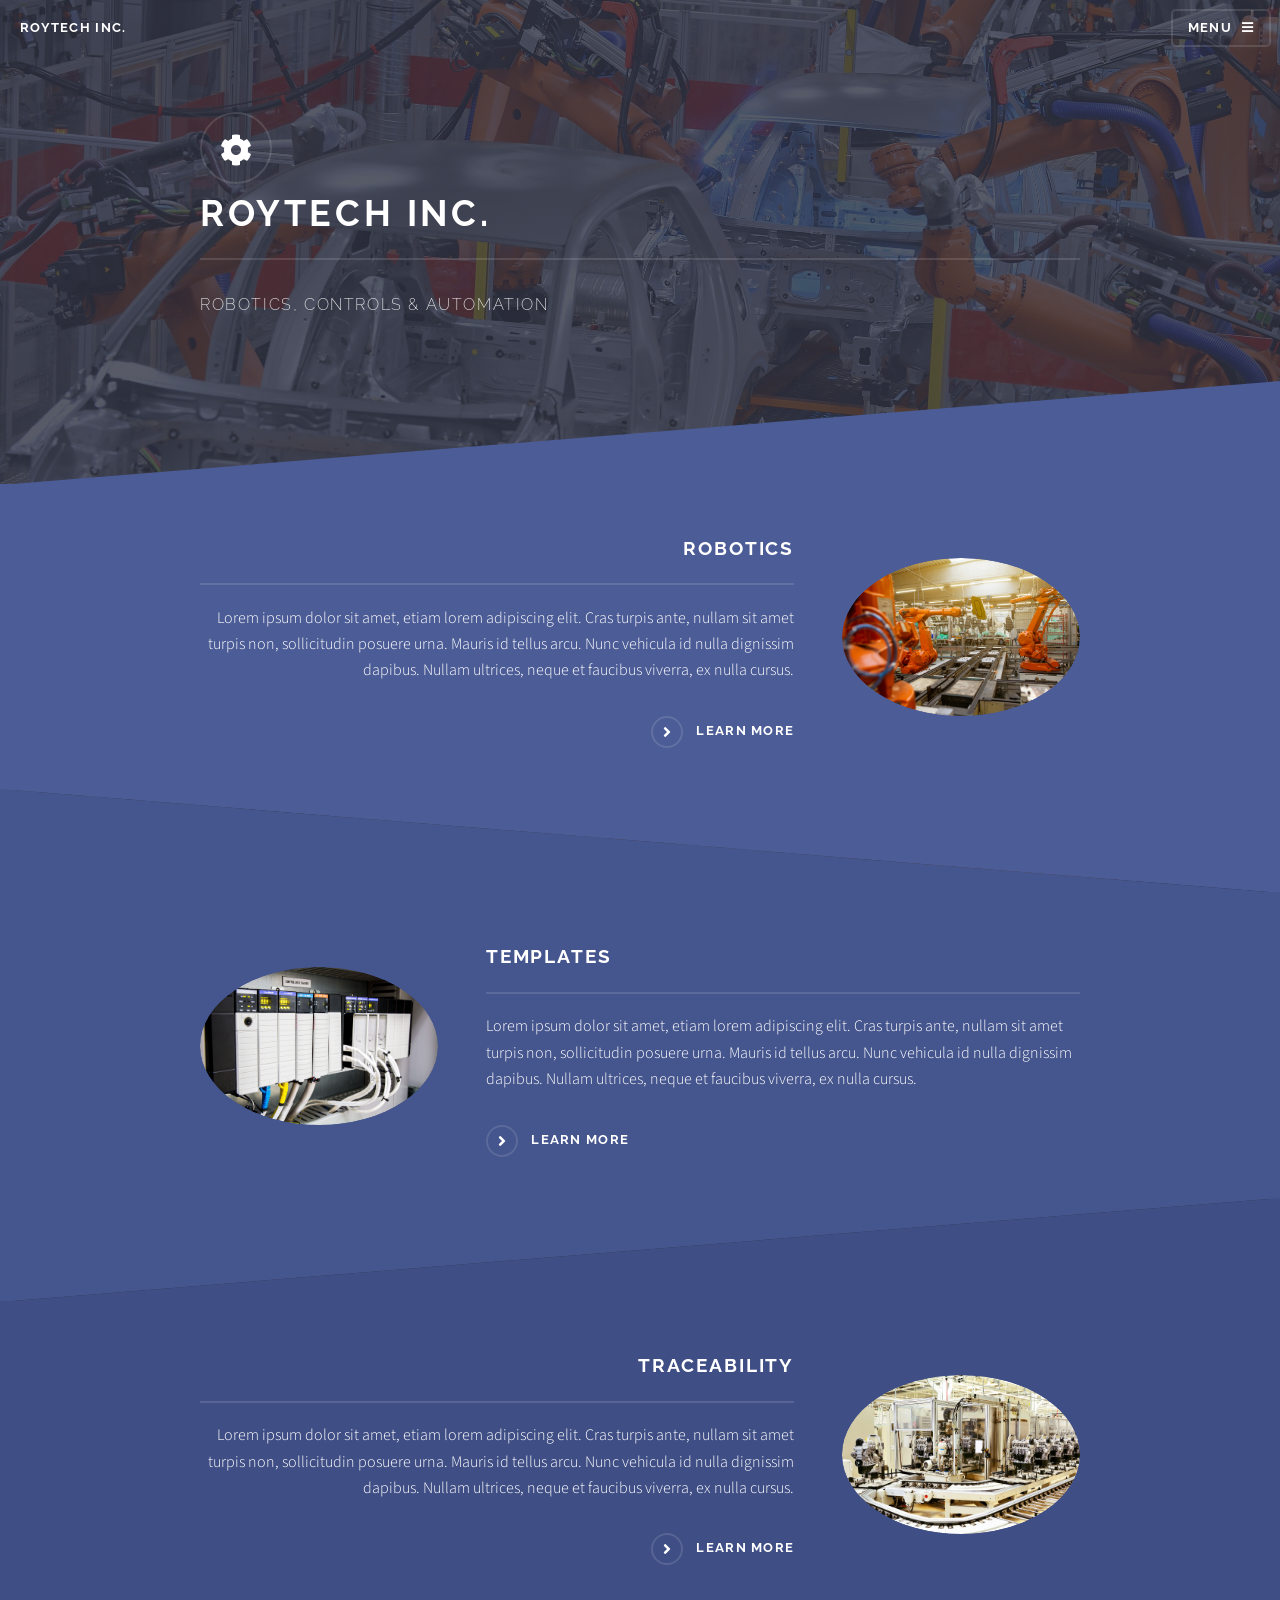
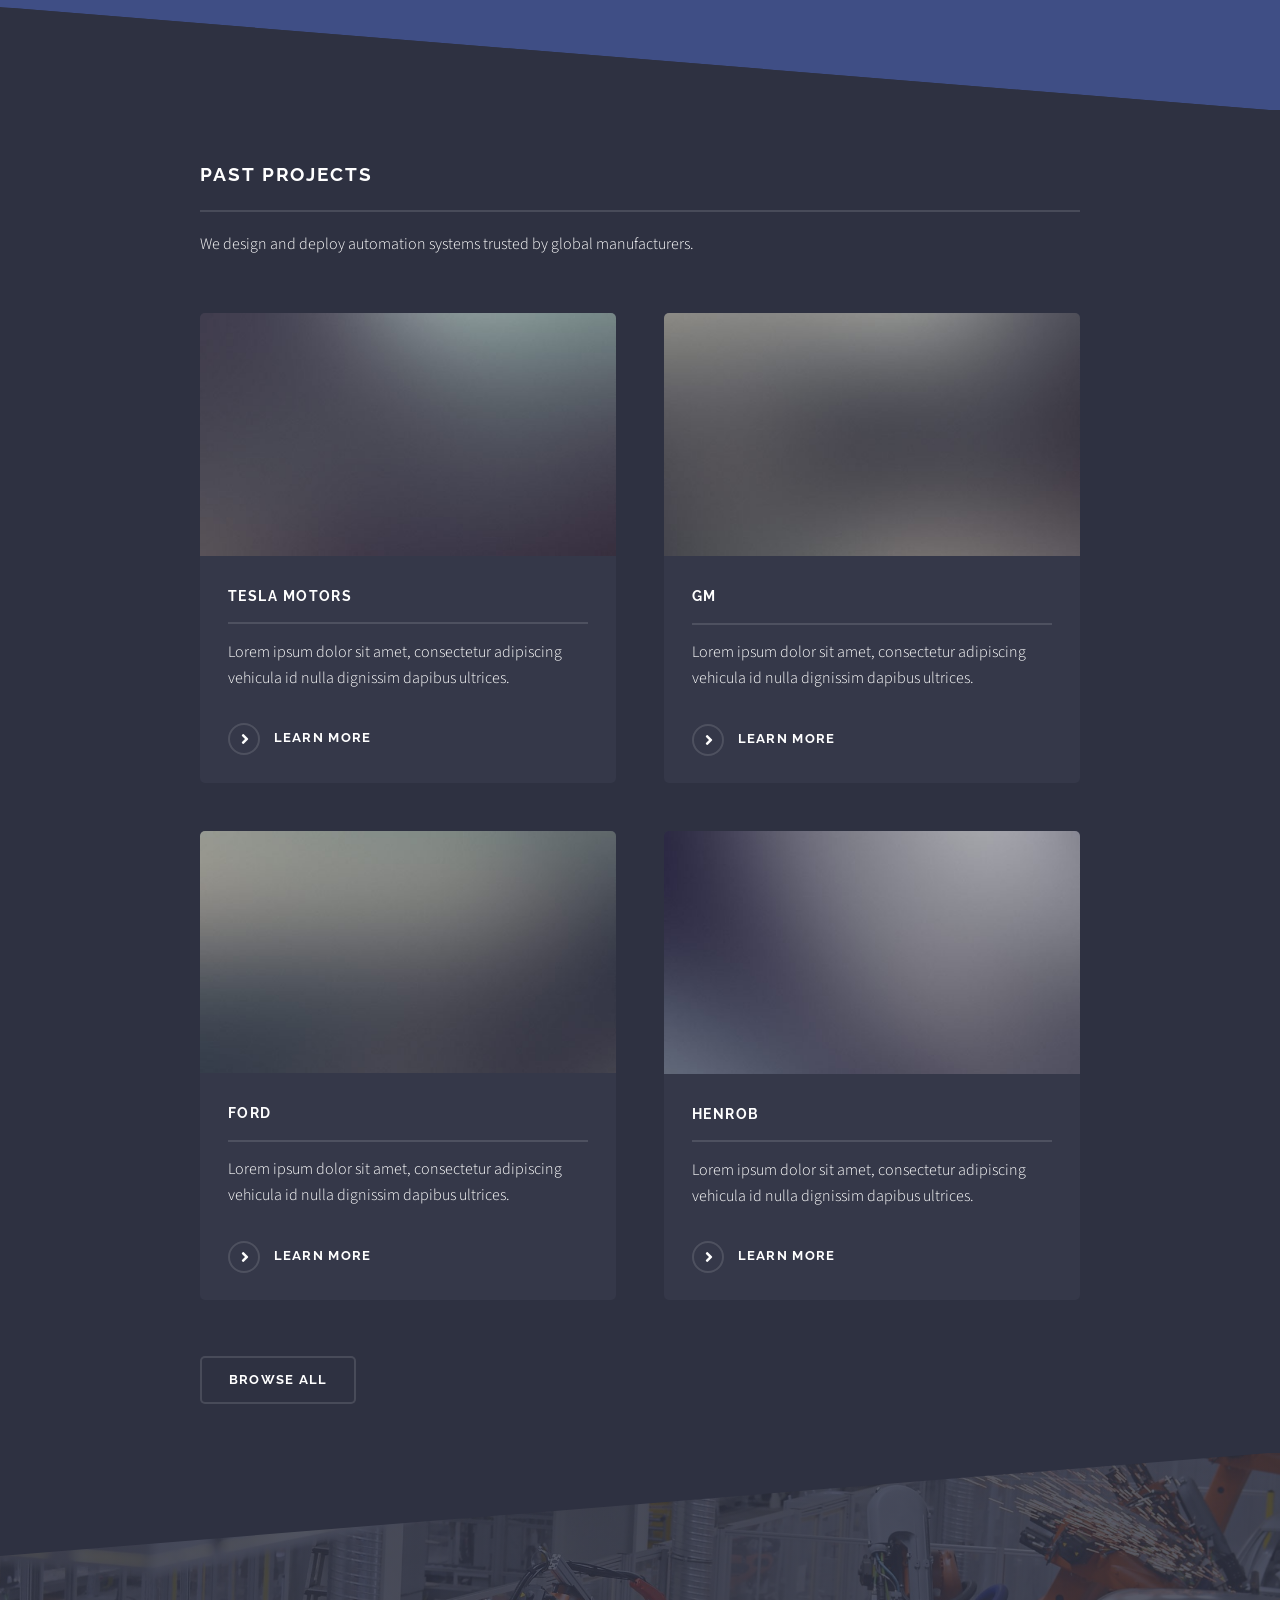
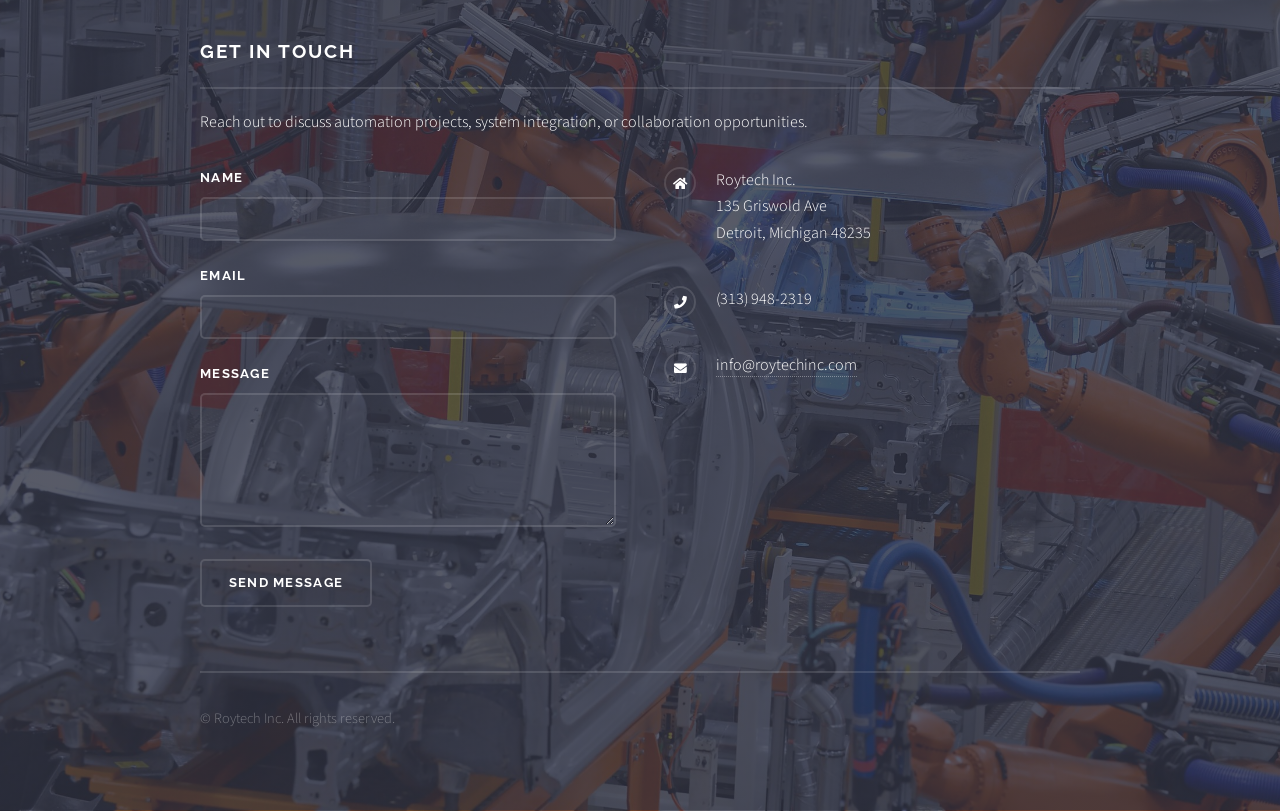
==== commit 02104905: "t2" ====
--- a/index.html
+++ b/index.html
@@ -130,47 +130,49 @@
 
 					</section>
 
-				<!-- Footer -->
-					<section id="footer">
-						<div class="inner">
-							<h2 class="major">Get in touch</h2>
-							<p>Cras mattis ante fermentum, malesuada neque vitae, eleifend erat. Phasellus non pulvinar erat. Fusce tincidunt, nisl eget mattis egestas, purus ipsum consequat orci, sit amet lobortis lorem lacus in tellus. Sed ac elementum arcu. Quisque placerat auctor laoreet.</p>
-							<form method="post" action="#">
-								<div class="fields">
-									<div class="field">
-										<label for="name">Name</label>
-										<input type="text" name="name" id="name" />
-									</div>
-									<div class="field">
-										<label for="email">Email</label>
-										<input type="email" name="email" id="email" />
-									</div>
-									<div class="field">
-										<label for="message">Message</label>
-										<textarea name="message" id="message" rows="4"></textarea>
-									</div>
-								</div>
-								<ul class="actions">
-									<li><input type="submit" value="Send Message" /></li>
-								</ul>
-							</form>
-							<ul class="contact">
-								<li class="icon solid fa-home">
-									Untitled Inc<br />
-									1234 Somewhere Road Suite #2894<br />
-									Nashville, TN 00000-0000
-								</li>
-								<li class="icon solid fa-phone">(000) 000-0000</li>
-								<li class="icon solid fa-envelope"><a href="#">information@untitled.tld</a></li>
-								<li class="icon brands fa-twitter"><a href="#">twitter.com/untitled-tld</a></li>
-								<li class="icon brands fa-facebook-f"><a href="#">facebook.com/untitled-tld</a></li>
-								<li class="icon brands fa-instagram"><a href="#">instagram.com/untitled-tld</a></li>
-							</ul>
-							<ul class="copyright">
-								<li>&copy; Roytech Inc. All rights reserved.</li><li><a href="http://html5up.net"></a></li>
-							</ul>
-						</div>
-					</section>
+<!-- Footer -->
+<section id="footer">
+  <div class="inner">
+    <h2 class="major">Get In Touch</h2>
+    <p>Reach out to discuss automation projects, system integration, or collaboration opportunities.</p>
+
+    <form method="post" action="#">
+      <div class="fields">
+        <div class="field">
+          <label for="name">Name</label>
+          <input type="text" name="name" id="name" />
+        </div>
+        <div class="field">
+          <label for="email">Email</label>
+          <input type="email" name="email" id="email" />
+        </div>
+        <div class="field">
+          <label for="message">Message</label>
+          <textarea name="message" id="message" rows="4"></textarea>
+        </div>
+      </div>
+      <ul class="actions">
+        <li><input type="submit" value="Send Message" /></li>
+      </ul>
+    </form>
+
+    <ul class="contact">
+      <li class="icon solid fa-home">
+        Roytech Inc.<br />
+        135 Griswold Ave<br />
+		Detroit, Michigan 48235
+      </li>
+      <li class="icon solid fa-phone">(313) 948-2319</li>
+      <li class="icon solid fa-envelope">
+        <a href="mailto:info@roytechinc.com">info@roytechinc.com</a>
+      </li>
+    </ul>
+
+    <ul class="copyright">
+      <li>&copy; Roytech Inc. All rights reserved.</li>
+    </ul>
+  </div>
+</section>
 
 			</div>
 
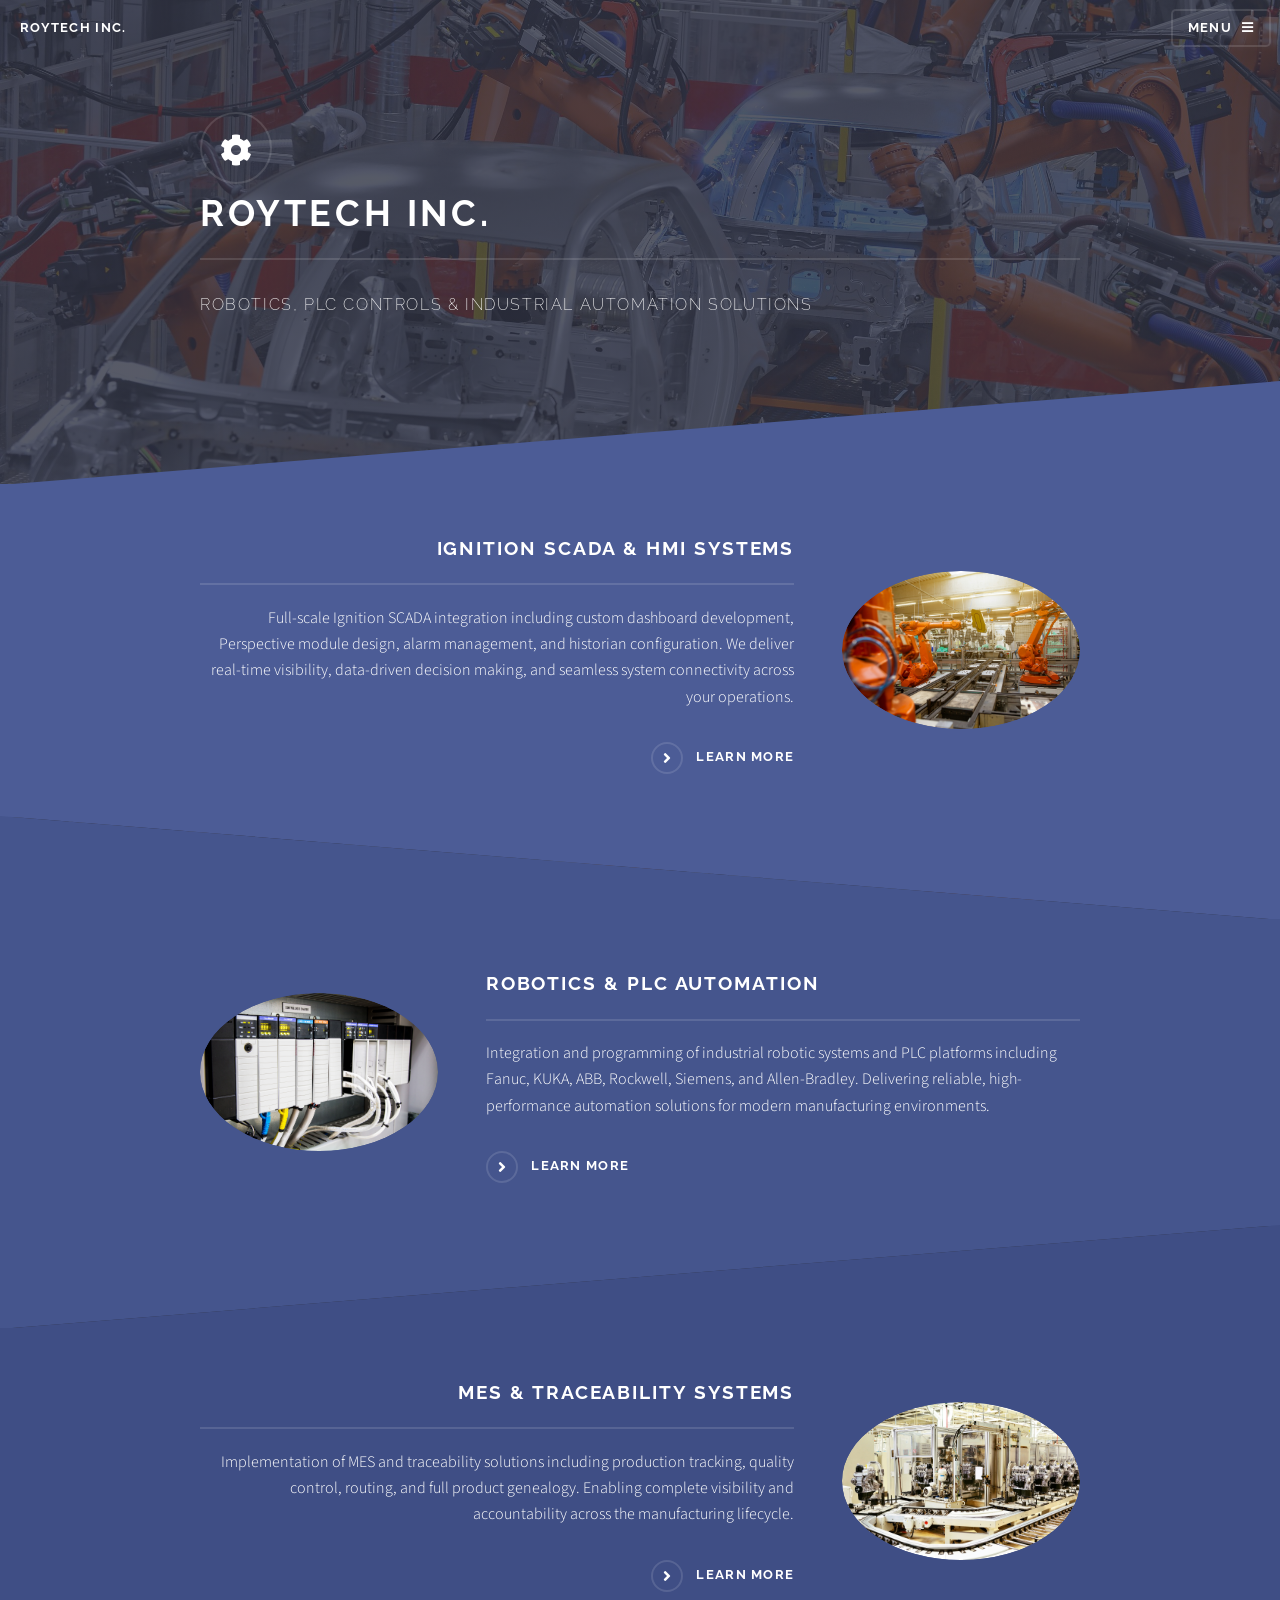
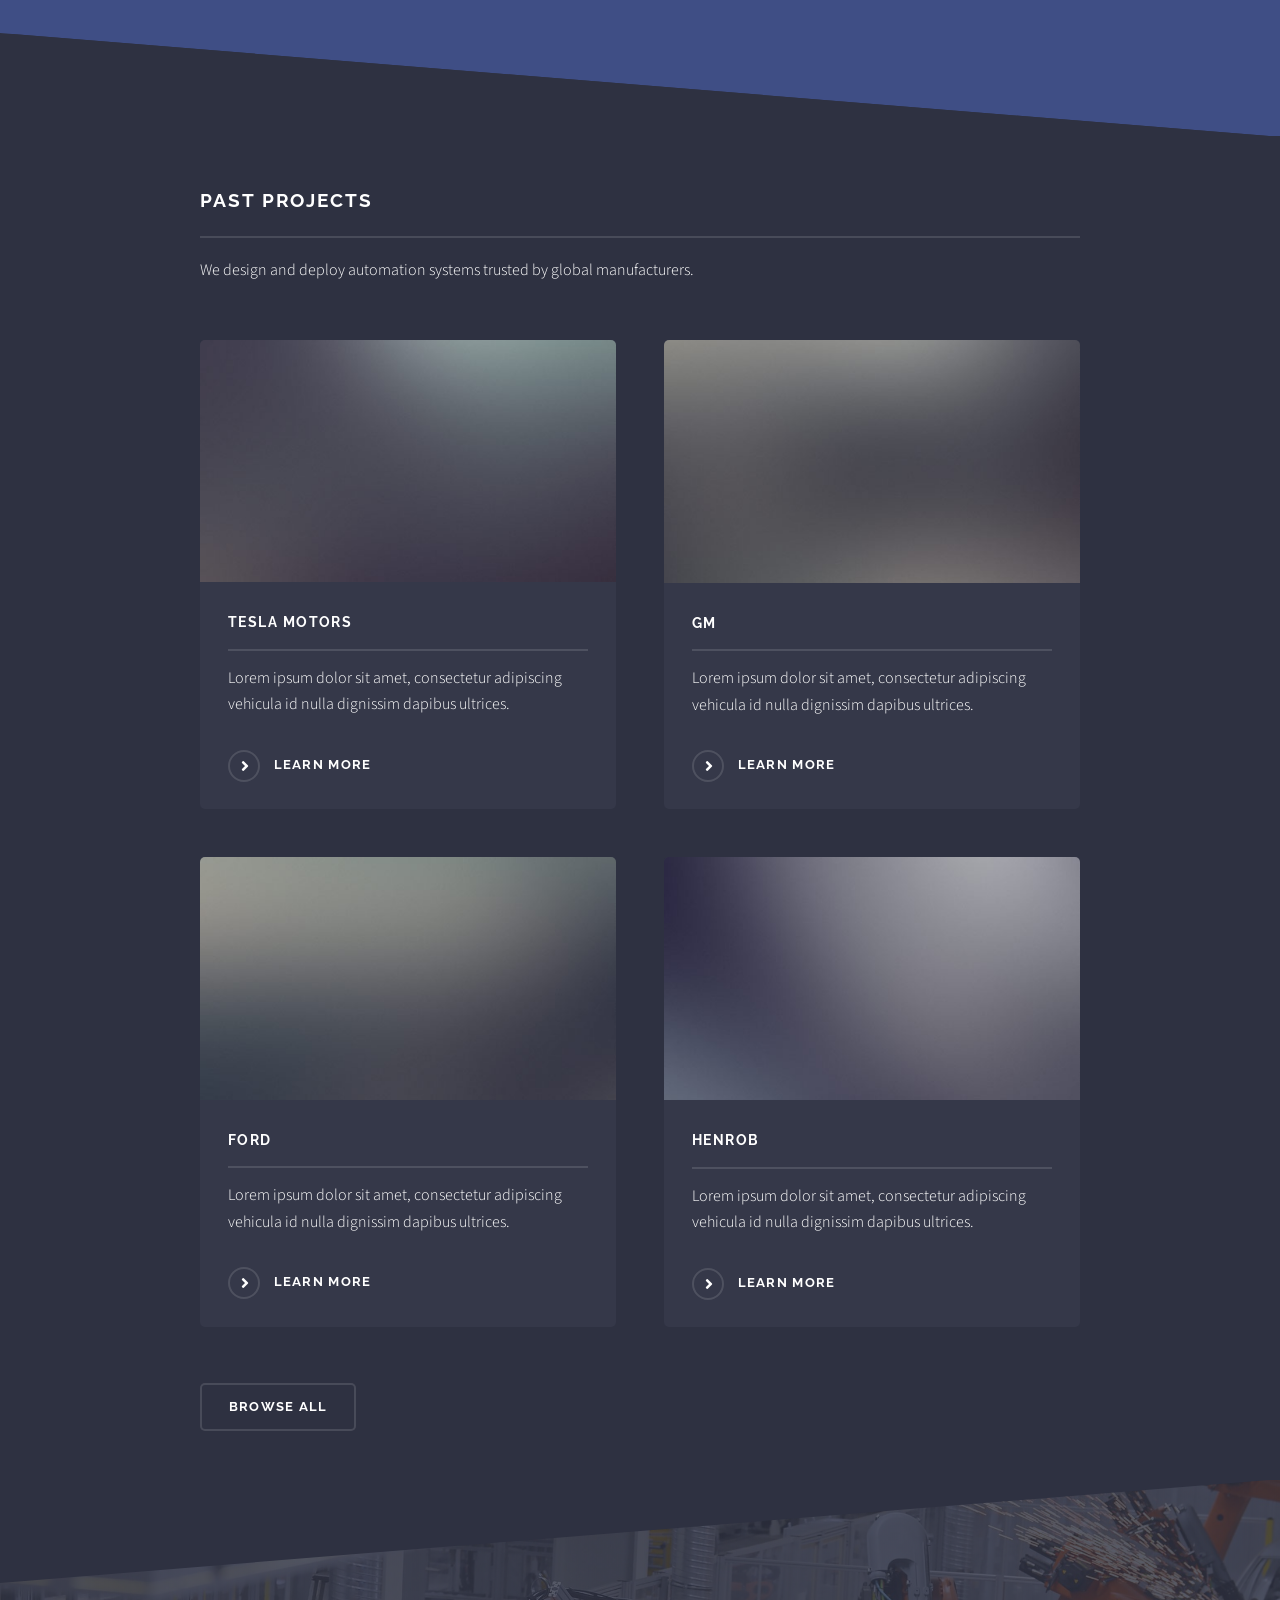
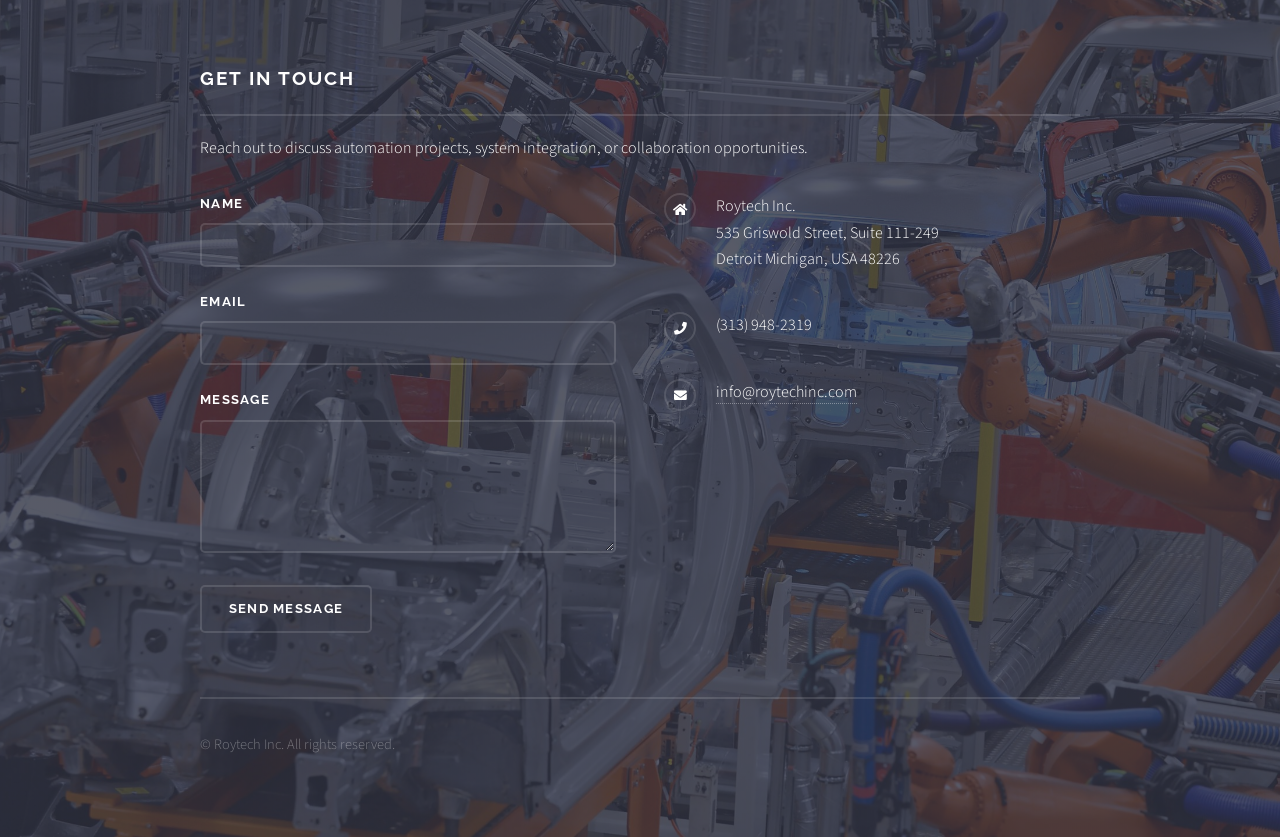
==== commit b6e159b1: "almost done" ====
--- a/index.html
+++ b/index.html
@@ -32,8 +32,8 @@
 							<ul class="links">
 								<li><a href="index.html">Home</a></li>
 								<li><a href="about.html">About Us</a></li>
+								<li><a href="services.html">Solutions</a></li>
 								<li><a href="projects.html">Past Projects</a></li>
-								<li><a href="services.html">Services</a></li>
 								<li><a href="index.html#footer">Contact Us</a></li>
 							</ul>
 							<a href="#" class="close">Close</a>
@@ -48,7 +48,7 @@
     <i class="fas fa-cog"></i>
   </span>
 </div>					<h2>Roytech Inc.</h2>
-							<p>Robotics, Controls & Automation <a href="http://html5up.net"></a></p>
+							<p>Robotics, PLC Controls & Industrial Automation Solutions<a href="http://html5up.net"></a></p>
 						</div>
 					</section>
 
@@ -60,8 +60,10 @@
 								<div class="inner">
 									<a href="services.html" class="image"><img src="images/robotics.jpg" alt="" /></a>
 									<div class="content">
-										<h2 class="major">Robotics</h2>
-										<p>Lorem ipsum dolor sit amet, etiam lorem adipiscing elit. Cras turpis ante, nullam sit amet turpis non, sollicitudin posuere urna. Mauris id tellus arcu. Nunc vehicula id nulla dignissim dapibus. Nullam ultrices, neque et faucibus viverra, ex nulla cursus.</p>
+										<h2 class="major">Ignition SCADA & HMI Systems</h2>
+										<p>
+Full-scale Ignition SCADA integration including custom dashboard development, Perspective module design, alarm management, and historian configuration. We deliver real-time visibility, data-driven decision making, and seamless system connectivity across your operations.
+</p>
 										<a href="services.html" class="special">Learn more</a>
 									</div>
 								</div>
@@ -72,8 +74,10 @@
 								<div class="inner">
 									<a href="services.html" class="image"><img src="images/templates.jpg" alt="" /></a>
 									<div class="content">
-										<h2 class="major">Templates</h2>
-										<p>Lorem ipsum dolor sit amet, etiam lorem adipiscing elit. Cras turpis ante, nullam sit amet turpis non, sollicitudin posuere urna. Mauris id tellus arcu. Nunc vehicula id nulla dignissim dapibus. Nullam ultrices, neque et faucibus viverra, ex nulla cursus.</p>
+										<h2 class="major">Robotics & PLC Automation</h2>
+<p>
+Integration and programming of industrial robotic systems and PLC platforms including Fanuc, KUKA, ABB, Rockwell, Siemens, and Allen-Bradley. Delivering reliable, high-performance automation solutions for modern manufacturing environments.
+</p>
 										<a href="services.html" class="special">Learn more</a>
 									</div>
 								</div>
@@ -84,9 +88,10 @@
 								<div class="inner">
 									<a href="services.html" class="image"><img src="images/traceability.jpg" alt="" /></a>
 									<div class="content">
-										<h2 class="major">Traceability</h2>
-										<p>Lorem ipsum dolor sit amet, etiam lorem adipiscing elit. Cras turpis ante, nullam sit amet turpis non, sollicitudin posuere urna. Mauris id tellus arcu. Nunc vehicula id nulla dignissim dapibus. Nullam ultrices, neque et faucibus viverra, ex nulla cursus.</p>
-										<a href="services.html" class="special">Learn more</a>
+										<h2 class="major">MES & Traceability Systems</h2>
+<p>
+Implementation of MES and traceability solutions including production tracking, quality control, routing, and full product genealogy. Enabling complete visibility and accountability across the manufacturing lifecycle.
+</p>										<a href="services.html" class="special">Learn more</a>
 									</div>
 								</div>
 							</section>
@@ -159,8 +164,8 @@
     <ul class="contact">
       <li class="icon solid fa-home">
         Roytech Inc.<br />
-        135 Griswold Ave<br />
-		Detroit, Michigan 48235
+        535 Griswold Street, Suite 111-249<br />
+		Detroit Michigan, USA 48226
       </li>
       <li class="icon solid fa-phone">(313) 948-2319</li>
       <li class="icon solid fa-envelope">
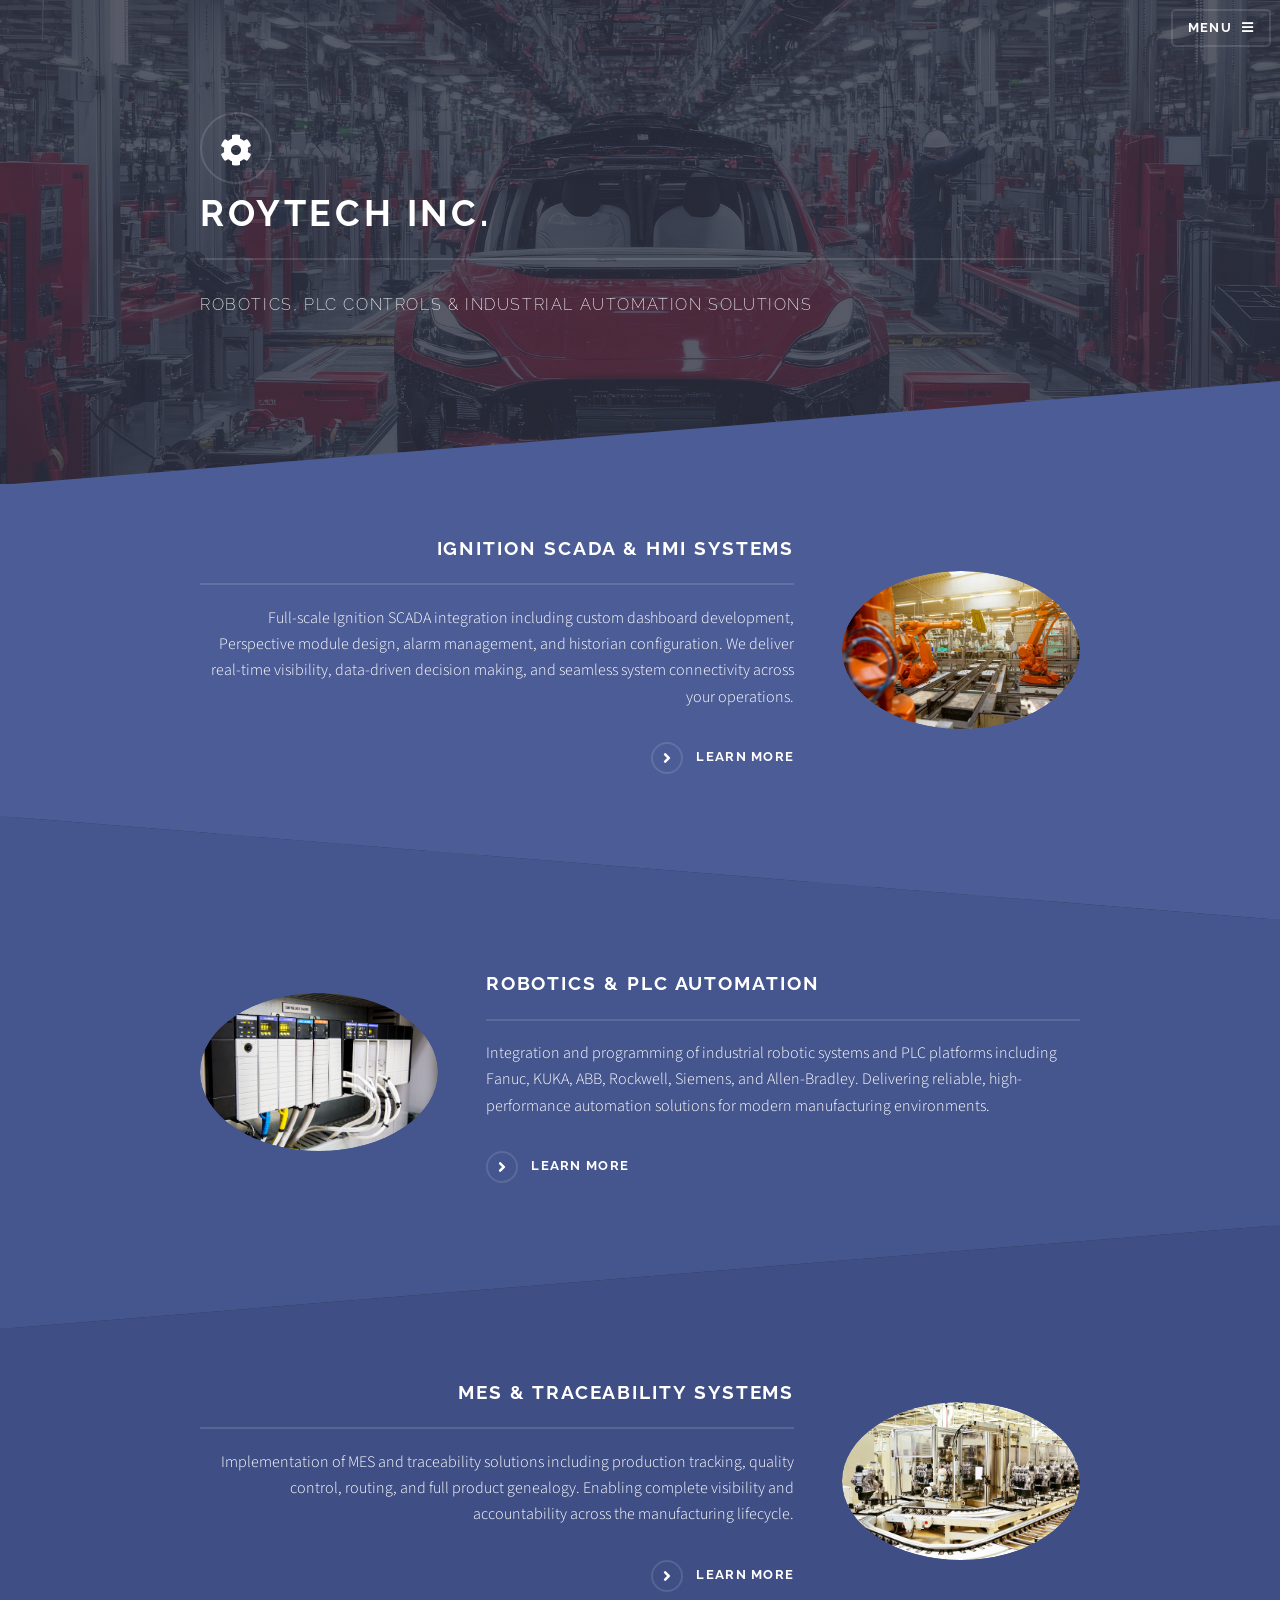
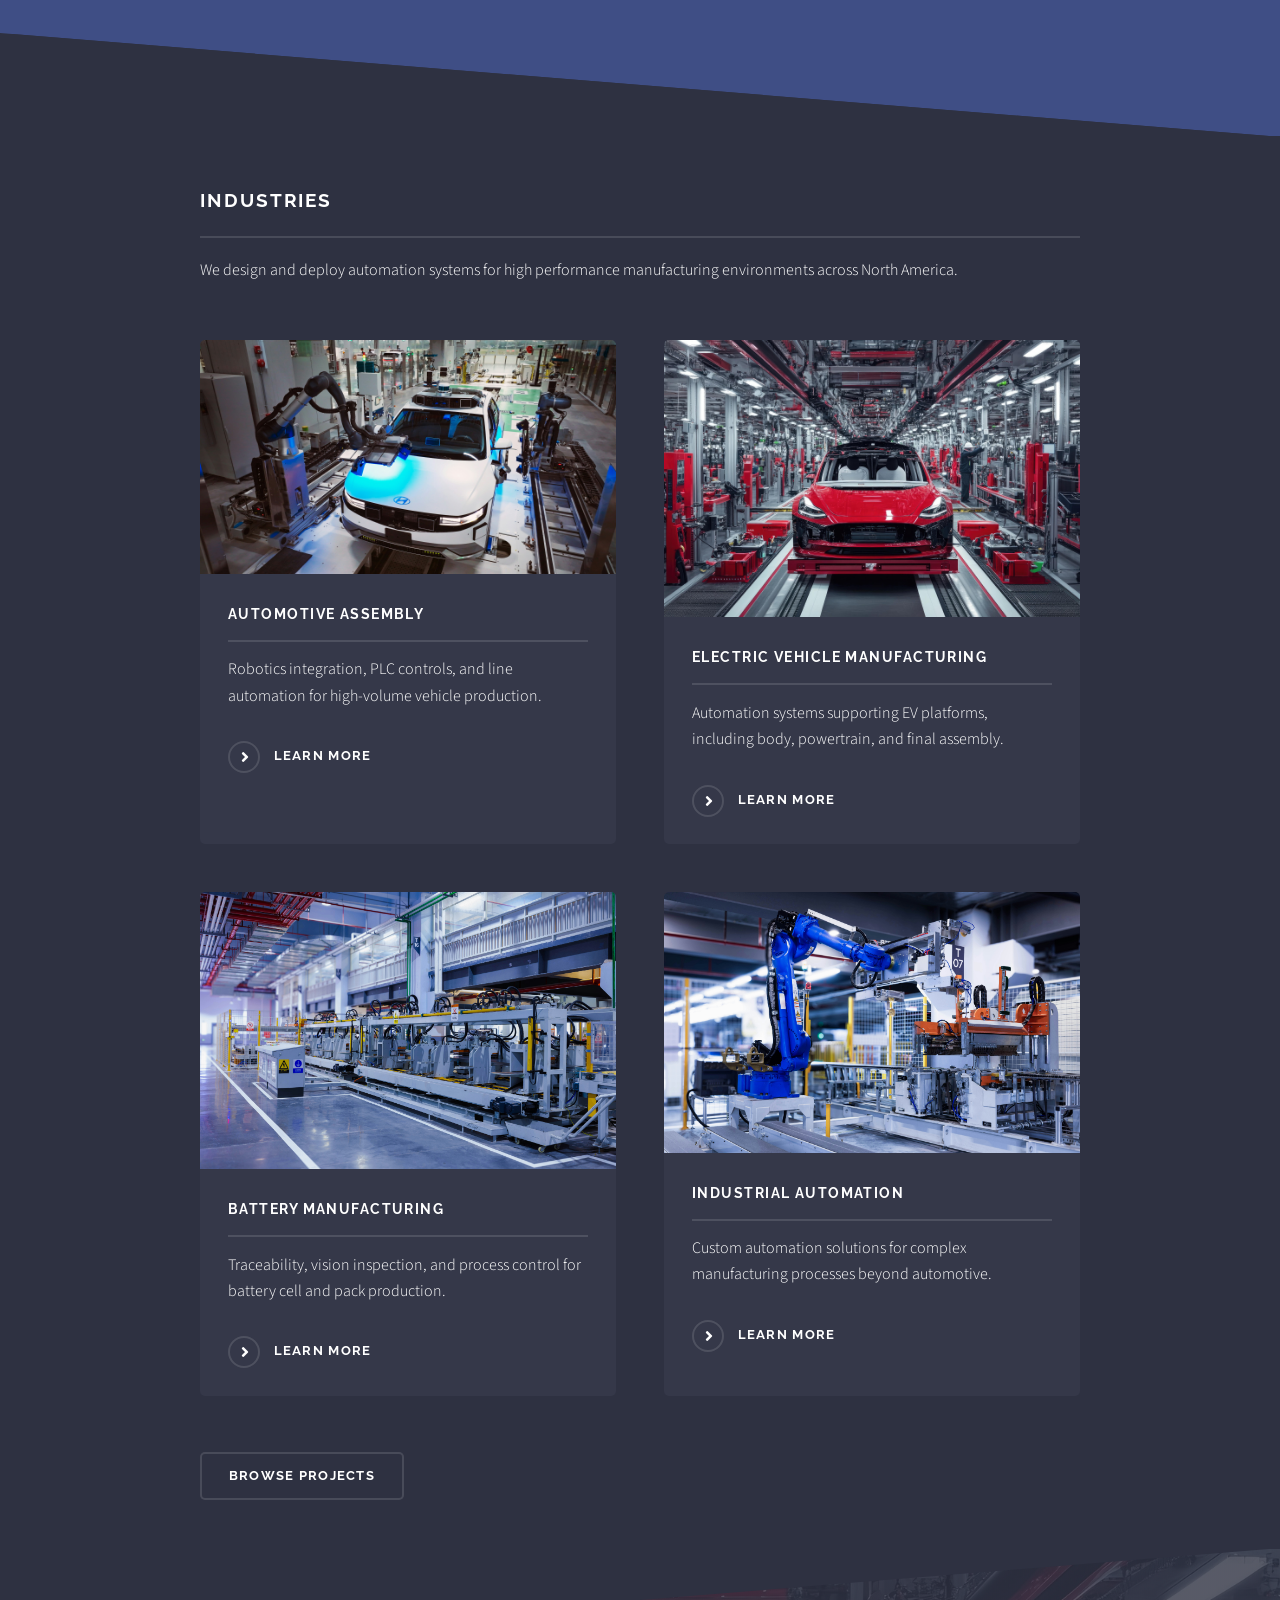
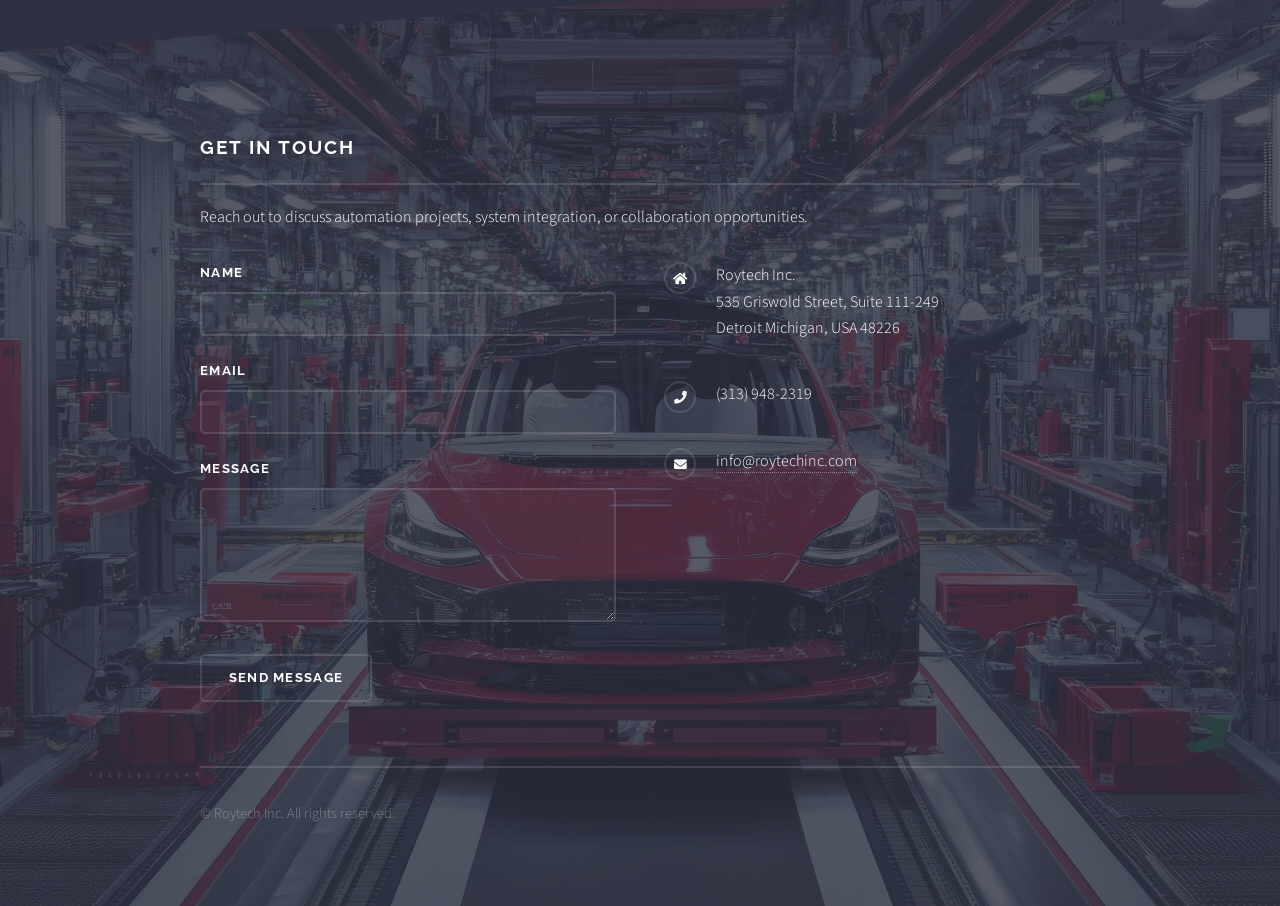
==== commit 434956c3: "new" ====
--- a/index.html
+++ b/index.html
@@ -99,36 +99,36 @@
 						<!-- Four -->
 							<section id="four" class="wrapper alt style1">
 								<div class="inner">
-									<h2 class="major">Past Projects</h2>
-									<p>We design and deploy automation systems trusted by global manufacturers.</p>
+									<h2 class="major">Industries</h2>
+									<p>We design and deploy automation systems for high performance manufacturing environments across North America.</p>
 									<section class="features">
 										<article>
-											<a href="#" class="image"><img src="images/pic04.jpg" alt="" /></a>
-											<h3 class="major">Tesla Motors</h3>
-											<p>Lorem ipsum dolor sit amet, consectetur adipiscing vehicula id nulla dignissim dapibus ultrices.</p>
+											<a href="#" class="image"><img src="images/whitecar.jpg" alt="" /></a>
+											<h3 class="major">Automotive Assembly</h3>
+											<p>Robotics integration, PLC controls, and line automation for high-volume vehicle production.</p>
 											<a href="projects.html" class="special">Learn more</a>
 										</article>
 										<article>
-											<a href="#" class="image"><img src="images/pic05.jpg" alt="" /></a>
-											<h3 class="major">GM</h3>
-											<p>Lorem ipsum dolor sit amet, consectetur adipiscing vehicula id nulla dignissim dapibus ultrices.</p>
+											<a href="#" class="image"><img src="images/redcar.jpg" alt="" /></a>
+											<h3 class="major">Electric Vehicle Manufacturing</h3>
+											<p>Automation systems supporting EV platforms, including body, powertrain, and final assembly.</p>
 											<a href="projects.html" class="special">Learn more</a>
 										</article>
 										<article>
-											<a href="#" class="image"><img src="images/pic06.jpg" alt="" /></a>
-											<h3 class="major">Ford</h3>
-											<p>Lorem ipsum dolor sit amet, consectetur adipiscing vehicula id nulla dignissim dapibus ultrices.</p>
+											<a href="#" class="image"><img src="images/idk.jpg" alt="" /></a>
+											<h3 class="major">Battery Manufacturing</h3>
+											<p>Traceability, vision inspection, and process control for battery cell and pack production.</p>
 											<a href="projects.html" class="special">Learn more</a>
 										</article>
 										<article>
-											<a href="projects.html" class="image"><img src="images/pic07.jpg" alt="" /></a>
-											<h3 class="major">Henrob</h3>
-											<p>Lorem ipsum dolor sit amet, consectetur adipiscing vehicula id nulla dignissim dapibus ultrices.</p>
+											<a href="projects.html" class="image"><img src="images/bluerobot.jpg" alt="" /></a>
+											<h3 class="major">Industrial Automation</h3>
+											<p>Custom automation solutions for complex manufacturing processes beyond automotive.</p>
 											<a href="#" class="special">Learn more</a>
 										</article>
 									</section>
 									<ul class="actions">
-										<li><a href="#" class="button">Browse All</a></li>
+										<li><a href="#" class="button">Browse Projects</a></li>
 									</ul>
 								</div>
 							</section>
--- a/assets/css/main.css
+++ b/assets/css/main.css
@@ -100,7 +100,7 @@
 
 	body {
 		background-color: #2e3141;
-		background-image: linear-gradient(to top, rgba(46, 49, 65, 0.8), rgba(46, 49, 65, 0.8)), url("../../images/automation.jpg");
+		background-image: linear-gradient(to top, rgba(46, 49, 65, 0.8), rgba(46, 49, 65, 0.8)), url("../../images/redcar.jpg");
 		background-size: auto,
  cover;
 		background-attachment: fixed,
@@ -3474,7 +3474,7 @@
 			#banner {
 				padding: 7em 0 8.25em 0 ;
 				background-color: #2e3141;
-				background-image: linear-gradient(to top, rgba(46, 49, 65, 0.8), rgba(46, 49, 65, 0.8)), url("../../images/automation.jpg");
+				background-image: linear-gradient(to top, rgba(46, 49, 65, 0.8), rgba(46, 49, 65, 0.8)), url("../../images/redcar.jpg");
 				background-size: auto,
  cover;
 				background-position: center,
@@ -3586,7 +3586,7 @@
 		#wrapper > header {
 			padding: 9em 0 6.25em 0 ;
 			background-color: #2e3141;
-			background-image: linear-gradient(to top, rgba(46, 49, 65, 0.8), rgba(46, 49, 65, 0.8)), url("../../images/automation.jpg");
+			background-image: linear-gradient(to top, rgba(46, 49, 65, 0.8), rgba(46, 49, 65, 0.8)), url("../../images/redcar.jpg");
 			background-size: auto,
  cover;
 			background-position: center,
@@ -4079,7 +4079,7 @@
 
 		#footer {
 			background-color: #2e3141;
-			background-image: linear-gradient(to top, rgba(46, 49, 65, 0.8), rgba(46, 49, 65, 0.8)), url("../../images/automation.jpg");
+			background-image: linear-gradient(to top, rgba(46, 49, 65, 0.8), rgba(46, 49, 65, 0.8)), url("../../images/redcar.jpg");
 			background-size: auto,
  cover;
 			background-position: center,
